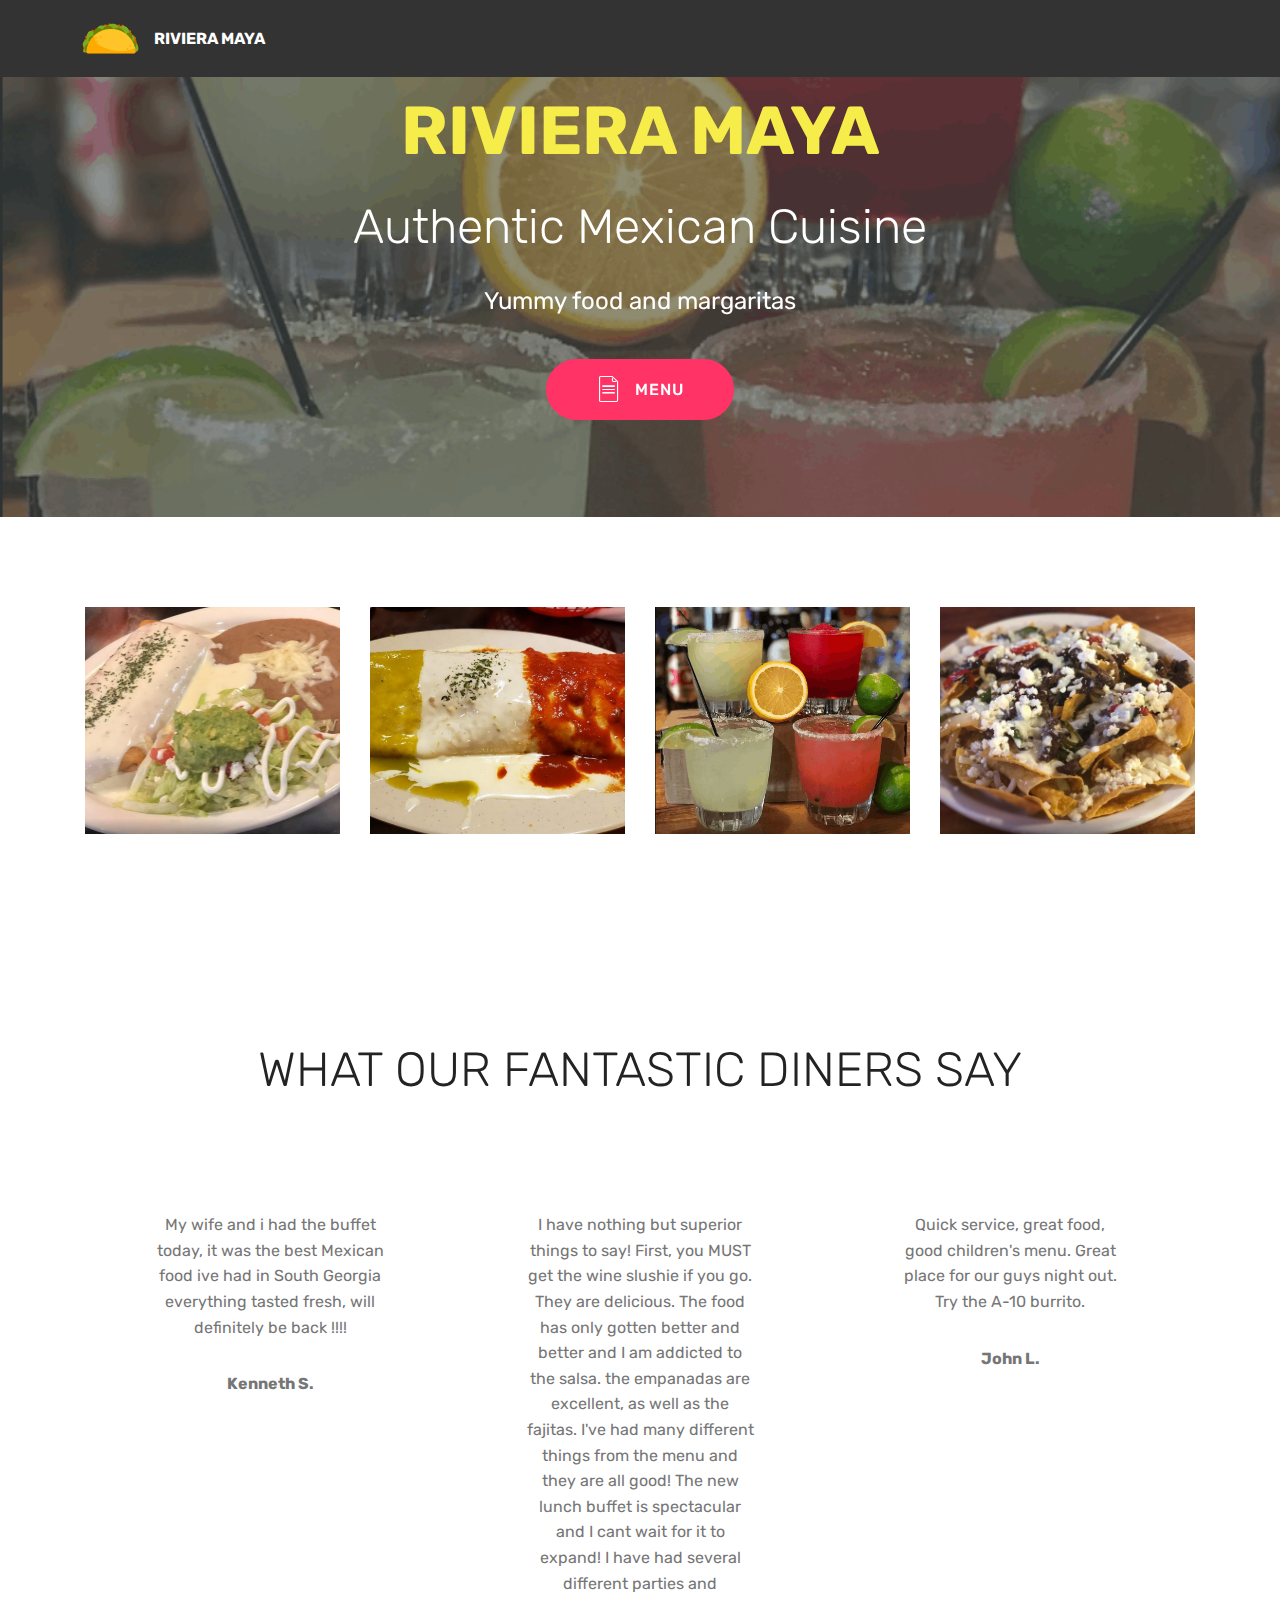
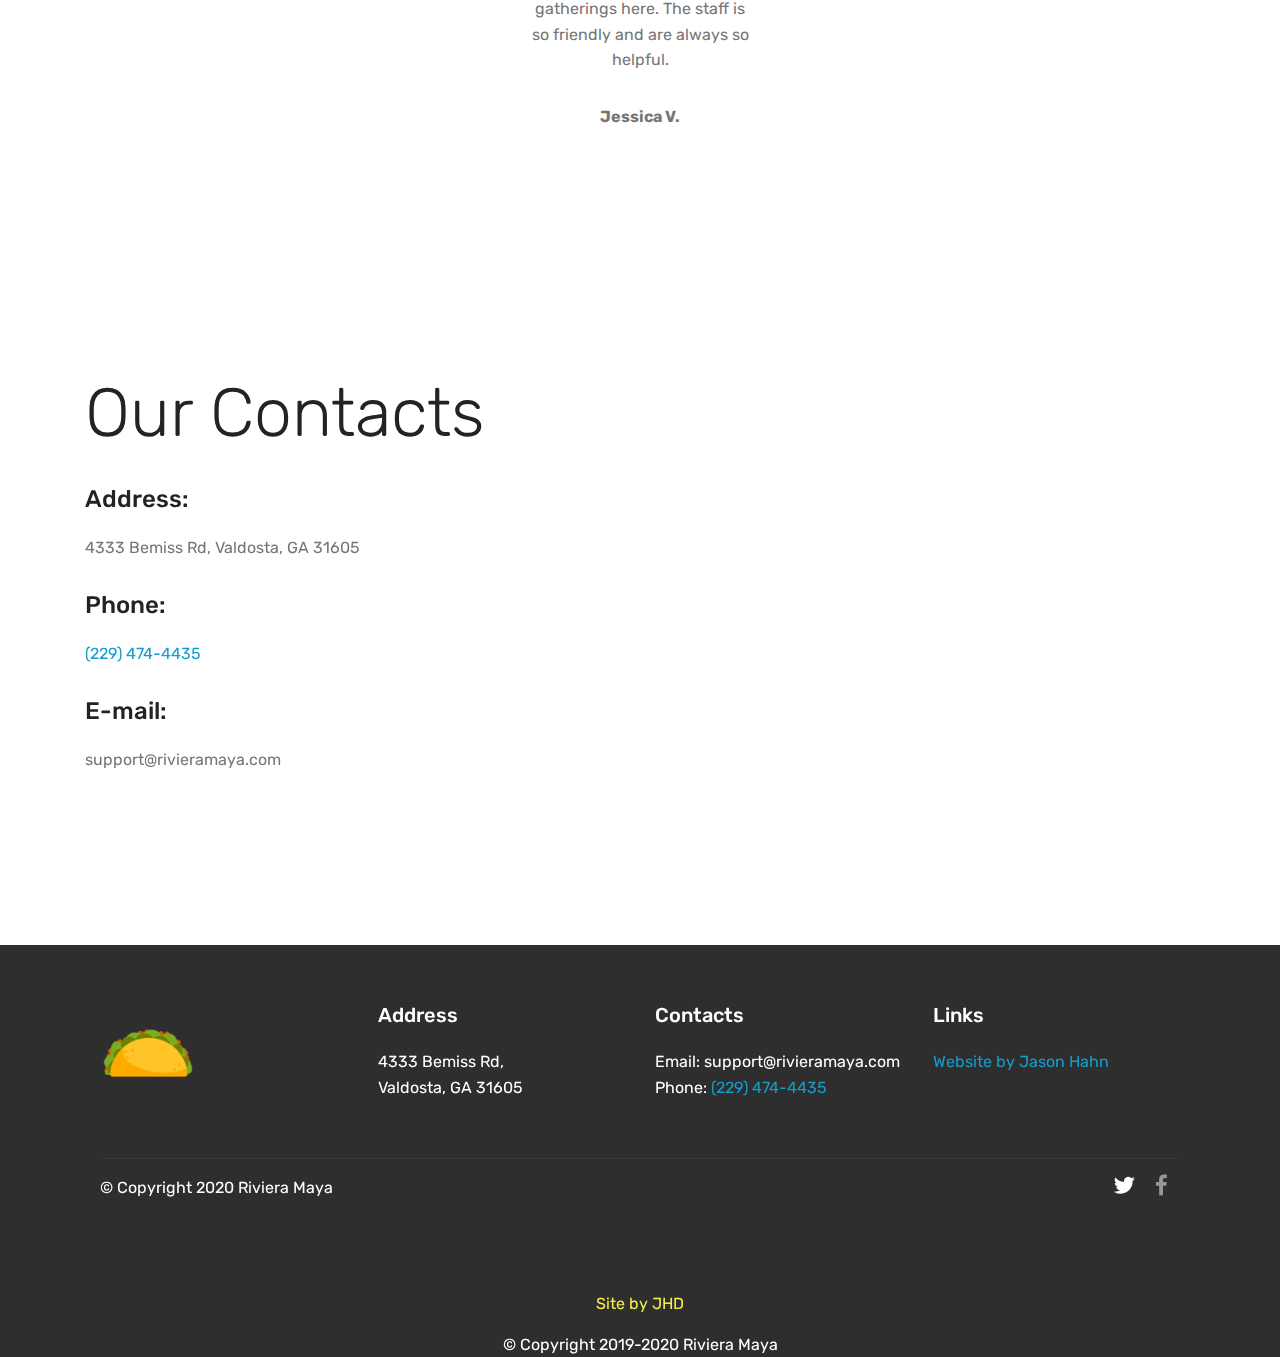
==== index.html @ 8e5b1b82 "create github pages" ====
<!DOCTYPE html>
<html  >
<head>
  <!-- Site made with Mobirise Website Builder v4.12.3, https://mobirise.com -->
  <meta charset="UTF-8">
  <meta http-equiv="X-UA-Compatible" content="IE=edge">
  <meta name="generator" content="Mobirise v4.12.3, mobirise.com">
  <meta name="viewport" content="width=device-width, initial-scale=1, minimum-scale=1">
  <link rel="shortcut icon" href="assets/images/e9f70459fc4462131316b495865cd4f8-taco-icon-cartoon-by-vexels-222x222.png" type="image/x-icon">
  <meta name="description" content="">
  
  
  <title>Home</title>
  <link rel="stylesheet" href="assets/web/assets/mobirise-icons/mobirise-icons.css">
  <link rel="stylesheet" href="assets/bootstrap/css/bootstrap.min.css">
  <link rel="stylesheet" href="assets/bootstrap/css/bootstrap-grid.min.css">
  <link rel="stylesheet" href="assets/bootstrap/css/bootstrap-reboot.min.css">
  <link rel="stylesheet" href="assets/socicon/css/styles.css">
  <link rel="stylesheet" href="assets/tether/tether.min.css">
  <link rel="stylesheet" href="assets/dropdown/css/style.css">
  <link rel="stylesheet" href="assets/theme/css/style.css">
  <link rel="preload" as="style" href="assets/mobirise/css/mbr-additional.css"><link rel="stylesheet" href="assets/mobirise/css/mbr-additional.css" type="text/css">
  
  
  
</head>
<body>
  <section class="menu cid-qTkzRZLJNu" once="menu" id="menu1-0">

    

    <nav class="navbar navbar-expand beta-menu navbar-dropdown align-items-center navbar-fixed-top navbar-toggleable-sm">
        <button class="navbar-toggler navbar-toggler-right" type="button" data-toggle="collapse" data-target="#navbarSupportedContent" aria-controls="navbarSupportedContent" aria-expanded="false" aria-label="Toggle navigation">
            <div class="hamburger">
                <span></span>
                <span></span>
                <span></span>
                <span></span>
            </div>
        </button>
        <div class="menu-logo">
            <div class="navbar-brand">
                <span class="navbar-logo">
                    
                         <img src="assets/images/e9f70459fc4462131316b495865cd4f8-taco-icon-cartoon-by-vexels-222x222.png" alt="Mobirise" title="" style="height: 3.8rem;">
                    
                </span>
                <span class="navbar-caption-wrap"><a class="navbar-caption text-white display-4" href="https://jasonhahndesigns.github.io/">
                        RIVIERA MAYA</a></span>
            </div>
        </div>
        <div class="collapse navbar-collapse" id="navbarSupportedContent">
            
            
        </div>
    </nav>
</section>

<section class="engine"><a href="https://mobirise.info/o">portfolio site templates</a></section><section class="header1 cid-rYkS70frF5 mbr-parallax-background" id="header1-5">

    

    <div class="mbr-overlay" style="opacity: 0.6; background-color: rgb(70, 80, 82);">
    </div>

    <div class="container">
        <div class="row justify-content-md-center">
            <div class="mbr-white col-md-10">
                <h1 class="mbr-section-title align-center mbr-bold pb-3 mbr-fonts-style display-1">RIVIERA MAYA</h1>
                <h3 class="mbr-section-subtitle align-center mbr-light pb-3 mbr-fonts-style display-2">
                    Authentic Mexican Cuisine</h3>
                <p class="mbr-text align-center pb-3 mbr-fonts-style display-5">
                    Yummy food and margaritas</p>
                <div class="mbr-section-btn align-center"><a class="btn btn-md btn-secondary display-4" href="page1.html">
                        <span class="mbr-iconfont mbri-file"></span>MENU</a></div>
            </div>
        </div>
    </div>

</section>

<section class="mbr-gallery gallery5 cid-rYkWE3wzrj" id="gallery5-6">

    

    

    <div class="container">
        
        
        <div class="row mbr-gallery" data-toggle="modal" data-target="#rYlZKhfVe7">
            <div class="col-sm-6 col-md-4 col-lg-3 item gallery-image">
                <div class="item-wrapper">
                    <img class="w-100" src="assets/images/3-1723x908.jpg" alt="" data-slide-to="0" data-target="#rYlZKhgDPq">
                </div>
            </div><div class="col-sm-6 col-md-4 col-lg-3 item gallery-image">
                <div class="item-wrapper">
                    <img class="w-100" src="assets/images/1-1724x886.jpg" alt="" data-slide-to="1" data-target="#rYlZKhgDPq">
                </div>
            </div><div class="col-sm-6 col-md-4 col-lg-3 item gallery-image">
                <div class="item-wrapper">
                    <img class="w-100" src="assets/images/hcpbxkr-1007x897.png" alt="" data-slide-to="2" data-target="#rYlZKhgDPq">
                </div>
            </div><div class="col-sm-6 col-md-4 col-lg-3 item gallery-image">
                <div class="item-wrapper">
                    <img class="w-100" src="assets/images/2-1721x958.jpg" alt="" data-slide-to="3" data-target="#rYlZKhgDPq">
                </div>
            </div>
            
            
            
        </div>

        <div class="modal mbr-slider fade" tabindex="-1" role="dialog" aria-hidden="true" id="rYlZKhfVe7">
            <div class="modal-dialog" role="document">
                <div class="modal-content">
                    <div class="modal-body">
                        <div class="carousel slide" data-ride="carousel" id="rYlZKhgDPq">
                            <div class="carousel-inner">
                                <div class="carousel-item">
                                    <img class="d-block w-100" src="assets/images/3-1723x908.jpg" alt="">
                                </div><div class="carousel-item">
                                    <img class="d-block w-100" src="assets/images/1-1724x886.jpg" alt="">
                                </div><div class="carousel-item active">
                                    <img class="d-block w-100" src="assets/images/hcpbxkr-1007x897.png" alt="">
                                </div><div class="carousel-item">
                                    <img class="d-block w-100" src="assets/images/2-1721x958.jpg" alt="">
                                </div>
                                
                                
                                
                            </div>
                            <ol class="carousel-indicators">
                                <li data-slide-to="0" class="active" data-target="#rYlZKhgDPq"></li><li data-slide-to="1" class="active" data-target="#rYlZKhgDPq"></li><li data-slide-to="2" class="active" data-target="#rYlZKhgDPq"></li><li data-slide-to="3" class="active" data-target="#rYlZKhgDPq"></li>
                                
                                
                                
                            </ol>
                            <a role="button" href="" class="close" data-dismiss="modal" aria-label="Close">
                            </a>
                            <a class="carousel-control-prev carousel-control" role="button" data-slide="prev" href="#rYlZKhgDPq">
                                <span class="mbri-left mbr-iconfont" aria-hidden="true"></span>
                                <span class="sr-only">Previous</span>
                            </a>
                            <a class="carousel-control-next carousel-control" role="button" data-slide="next" href="#rYlZKhgDPq">
                                <span class="mbri-right mbr-iconfont" aria-hidden="true"></span>
                                <span class="sr-only">Next</span>
                            </a>
                        </div>
                    </div>
                </div>
            </div>
        </div>
    </div>
</section>

<section class="testimonials1 cid-rYldzSWe6O" id="testimonials1-8">

    

    
    <div class="container">
        <div class="media-container-row">
            <div class="title col-12 align-center">
                <h2 class="pb-3 mbr-fonts-style display-2">
                    WHAT OUR FANTASTIC DINERS SAY
                </h2>
                
            </div>
        </div>
    </div>

    <div class="container pt-3 mt-2">
        <div class="media-container-row">
            <div class="mbr-testimonial p-3 align-center col-12 col-md-6 col-lg-4">
                <div class="panel-item p-3">
                    <div class="card-block">
                        
                        <p class="mbr-text mbr-fonts-style display-7">My wife and i had the buffet today, it was the best Mexican food ive had in South Georgia everything tasted fresh, will definitely be back !!!!
                        </p>
                    </div>
                    <div class="card-footer">
                        <div class="mbr-author-name mbr-bold mbr-fonts-style display-7">
                             Kenneth S.</div>
                        
                    </div>
                </div>
            </div>

            <div class="mbr-testimonial p-3 align-center col-12 col-md-6 col-lg-4">
                <div class="panel-item p-3">
                    <div class="card-block">
                        
                        <p class="mbr-text mbr-fonts-style display-7">
                           I have nothing but superior things to say! First, you MUST get the wine slushie if you go. They are delicious. The food has only gotten better and better and I am addicted to the salsa. the empanadas are excellent, as well as the fajitas. I've had many different things from the menu and they are all good! The new lunch buffet is spectacular and I cant wait for it to expand! I have had several different parties and gatherings here. The staff is so friendly and are always so helpful.
                        </p>
                    </div>
                    <div class="card-footer">
                        <div class="mbr-author-name mbr-bold mbr-fonts-style display-7">
                             Jessica V.</div>
                        
                    </div>
                </div>
            </div>

            <div class="mbr-testimonial p-3 align-center col-12 col-md-6 col-lg-4">
                <div class="panel-item p-3">
                    <div class="card-block">
                        
                        <p class="mbr-text mbr-fonts-style display-7">
                           Quick service, great food, good children's menu. Great place for our guys night out. Try the A-10 burrito.
                        </p>
                    </div>
                    <div class="card-footer">
                        <div class="mbr-author-name mbr-bold mbr-fonts-style display-7">
                             John L.</div>
                        
                    </div>
                </div>
            </div>

            

            

            
        </div>
    </div>   
</section>

<section class="mbr-section contacts1 cid-rYkWJyr4XC" id="contacts1-7">
    <!---->
    
    <!---->
    <!--Overlay-->
    
    <!--Container-->
    <div class="container">
        <div class="row">
            <!--Titles-->
            <div class="title col-12">
                <h2 class="align-left mbr-fonts-style display-1">
                    Our Contacts
                </h2>
                
            </div>
            <!--Left-->
            <div class="col-12 col-md-6">
                <div class="left-block wrapper">
                    <div class="b b-adress">
                        <h5 class="align-left mbr-fonts-style m-0 display-5">
                            Address:
                        </h5>
                        <p class="mbr-text align-left mbr-fonts-style display-7">
                            4333 Bemiss Rd, Valdosta, GA 31605
                        </p>
                    </div>
                    <div class="b b-phone">
                        <h5 class="align-left mbr-fonts-style m-0 display-5">
                            Phone:
                        </h5>
                        <p class="mbr-text align-left mbr-fonts-style display-7">
                            <a href="tel:(229) 474-4435">(229) 474-4435</a>
                        </p>
                    </div>
                    <div class="b b-mail">
                        <h5 class="align-left mbr-fonts-style m-0 display-5">
                            E-mail:
                        </h5>
                        <p class="mbr-text align-left mbr-fonts-style display-7">support@rivieramaya.com</p>
                    </div>
                </div>
            </div>
            <!--Right-->
            <div class="col-12 col-md-6">
                <div class="google-map"><iframe frameborder="0" style="border:0" src="https://www.google.com/maps/embed/v1/place?key=AIzaSyCy9r70T3NYf3PhvVflTo0_zdif2_IoIYs&amp;q=place_id:ChIJGbGqJhxo7ogROC8eXRoX8zw" allowfullscreen=""></iframe></div>
            </div>
        </div>
    </div>
</section>

<section class="cid-qTkAaeaxX5" id="footer1-2">

    

    

    <div class="container">
        <div class="media-container-row content text-white">
            <div class="col-12 col-md-3">
                <div class="media-wrap">
                    
                        <img src="assets/images/e9f70459fc4462131316b495865cd4f8-taco-icon-cartoon-by-vexels-222x222.png" alt="Mobirise" title="">
                    
                </div>
            </div>
            <div class="col-12 col-md-3 mbr-fonts-style display-7">
                <h5 class="pb-3">
                    Address
                </h5>
                <p class="mbr-text">4333 Bemiss Rd, <br>Valdosta, GA 31605</p>
            </div>
            <div class="col-12 col-md-3 mbr-fonts-style display-7">
                <h5 class="pb-3">
                    Contacts
                </h5>
                <p class="mbr-text">
                    Email: support@rivieramaya.com Phone: <a href="tel:(229) 474-4435">(229) 474-4435</a>
<br></p>
            </div>
            <div class="col-12 col-md-3 mbr-fonts-style display-7">
                <h5 class="pb-3">
                    Links
                </h5>
                <p class="mbr-text">
                    <a class="text-primary" href="https://jasonhahndesigns.com" target="_blank">Website by Jason Hahn</a>&nbsp;<br><br><br></p>
            </div>
        </div>
        <div class="footer-lower">
            <div class="media-container-row">
                <div class="col-sm-12">
                    <hr>
                </div>
            </div>
            <div class="media-container-row mbr-white">
                <div class="col-sm-6 copyright">
                    <p class="mbr-text mbr-fonts-style display-7">
                        © Copyright 2020 Riviera Maya</p>
                </div>
                <div class="col-md-6">
                    <div class="social-list align-right">
                        <div class="soc-item">
                            
                                <span class="mbr-iconfont mbr-iconfont-social socicon-twitter socicon"></span>
                            
                        </div>
                        <div class="soc-item">
                            <a href="https://www.facebook.com/RivieraMayaValdosta/" target="_blank">
                                <span class="mbr-iconfont mbr-iconfont-social socicon-facebook socicon"></span>
                            </a>
                        </div>
                        
                        
                        
                        
                    </div>
                </div>
            </div>
        </div>
    </div>
</section>

<section once="footers" class="cid-rYlVXntUki" id="footer7-o">

    

    

    <div class="container">
        <div class="media-container-row align-center mbr-white">
            <div class="row row-links">
                <ul class="foot-menu">
                    
                    
                    
                    
                    
                <li class="foot-menu-item mbr-fonts-style display-7"><a href="http://jasonhahndesigns.com" target="_blank" class="text-success">Site by JHD</a></li></ul>
            </div>
            
            <div class="row row-copirayt">
                <p class="mbr-text mb-0 mbr-fonts-style mbr-white align-center display-7">
                    © Copyright 2019-2020 Riviera Maya</p>
            </div>
        </div>
    </div>
</section>


  <script src="assets/web/assets/jquery/jquery.min.js"></script>
  <script src="assets/popper/popper.min.js"></script>
  <script src="assets/bootstrap/js/bootstrap.min.js"></script>
  <script src="assets/tether/tether.min.js"></script>
  <script src="assets/dropdown/js/nav-dropdown.js"></script>
  <script src="assets/dropdown/js/navbar-dropdown.js"></script>
  <script src="assets/touchswipe/jquery.touch-swipe.min.js"></script>
  <script src="assets/parallax/jarallax.min.js"></script>
  <script src="assets/smoothscroll/smooth-scroll.js"></script>
  <script src="assets/theme/js/script.js"></script>
  
  
</body>
</html>
---- assets/web/assets/mobirise-icons/mobirise-icons.css ----
@font-face {
  font-family: 'MobiriseIcons';
  src:  url('mobirise-icons.eot?spat4u');
  src:  url('mobirise-icons.eot?spat4u#iefix') format('embedded-opentype'),
    url('mobirise-icons.ttf?spat4u') format('truetype'),
    url('mobirise-icons.woff?spat4u') format('woff'),
    url('mobirise-icons.svg?spat4u#MobiriseIcons') format('svg');
  font-weight: normal;
  font-style: normal;
  font-display: swap;
}

[class^="mbri-"], [class*=" mbri-"] {
  /* use !important to prevent issues with browser extensions that change fonts */
  font-family: MobiriseIcons !important;
  speak: none;
  font-style: normal;
  font-weight: normal;
  font-variant: normal;
  text-transform: none;
  line-height: 1;

  /* Better Font Rendering =========== */
  -webkit-font-smoothing: antialiased;
  -moz-osx-font-smoothing: grayscale;
}

.mbri-add-submenu:before {
  content: "\e900";
}
.mbri-alert:before {
  content: "\e901";
}
.mbri-align-center:before {
  content: "\e902";
}
.mbri-align-justify:before {
  content: "\e903";
}
.mbri-align-left:before {
  content: "\e904";
}
.mbri-align-right:before {
  content: "\e905";
}
.mbri-android:before {
  content: "\e906";
}
.mbri-apple:before {
  content: "\e907";
}
.mbri-arrow-down:before {
  content: "\e908";
}
.mbri-arrow-next:before {
  content: "\e909";
}
.mbri-arrow-prev:before {
  content: "\e90a";
}
.mbri-arrow-up:before {
  content: "\e90b";
}
.mbri-bold:before {
  content: "\e90c";
}
.mbri-bookmark:before {
  content: "\e90d";
}
.mbri-bootstrap:before {
  content: "\e90e";
}
.mbri-briefcase:before {
  content: "\e90f";
}
.mbri-browse:before {
  content: "\e910";
}
.mbri-bulleted-list:before {
  content: "\e911";
}
.mbri-calendar:before {
  content: "\e912";
}
.mbri-camera:before {
  content: "\e913";
}
.mbri-cart-add:before {
  content: "\e914";
}
.mbri-cart-full:before {
  content: "\e915";
}
.mbri-cash:before {
  content: "\e916";
}
.mbri-change-style:before {
  content: "\e917";
}
.mbri-chat:before {
  content: "\e918";
}
.mbri-clock:before {
  content: "\e919";
}
.mbri-close:before {
  content: "\e91a";
}
.mbri-cloud:before {
  content: "\e91b";
}
.mbri-code:before {
  content: "\e91c";
}
.mbri-contact-form:before {
  content: "\e91d";
}
.mbri-credit-card:before {
  content: "\e91e";
}
.mbri-cursor-click:before {
  content: "\e91f";
}
.mbri-cust-feedback:before {
  content: "\e920";
}
.mbri-database:before {
  content: "\e921";
}
.mbri-delivery:before {
  content: "\e922";
}
.mbri-desktop:before {
  content: "\e923";
}
.mbri-devices:before {
  content: "\e924";
}
.mbri-down:before {
  content: "\e925";
}
.mbri-download:before {
  content: "\e989";
}
.mbri-drag-n-drop:before {
  content: "\e927";
}
.mbri-drag-n-drop2:before {
  content: "\e928";
}
.mbri-edit:before {
  content: "\e929";
}
.mbri-edit2:before {
  content: "\e92a";
}
.mbri-error:before {
  content: "\e92b";
}
.mbri-extension:before {
  content: "\e92c";
}
.mbri-features:before {
  content: "\e92d";
}
.mbri-file:before {
  content: "\e92e";
}
.mbri-flag:before {
  content: "\e92f";
}
.mbri-folder:before {
  content: "\e930";
}
.mbri-gift:before {
  content: "\e931";
}
.mbri-github:before {
  content: "\e932";
}
.mbri-globe:before {
  content: "\e933";
}
.mbri-globe-2:before {
  content: "\e934";
}
.mbri-growing-chart:before {
  content: "\e935";
}
.mbri-hearth:before {
  content: "\e936";
}
.mbri-help:before {
  content: "\e937";
}
.mbri-home:before {
  content: "\e938";
}
.mbri-hot-cup:before {
  content: "\e939";
}
.mbri-idea:before {
  content: "\e93a";
}
.mbri-image-gallery:before {
  content: "\e93b";
}
.mbri-image-slider:before {
  content: "\e93c";
}
.mbri-info:before {
  content: "\e93d";
}
.mbri-italic:before {
  content: "\e93e";
}
.mbri-key:before {
  content: "\e93f";
}
.mbri-laptop:before {
  content: "\e940";
}
.mbri-layers:before {
  content: "\e941";
}
.mbri-left-right:before {
  content: "\e942";
}
.mbri-left:before {
  content: "\e943";
}
.mbri-letter:before {
  content: "\e944";
}
.mbri-like:before {
  content: "\e945";
}
.mbri-link:before {
  content: "\e946";
}
.mbri-lock:before {
  content: "\e947";
}
.mbri-login:before {
  content: "\e948";
}
.mbri-logout:before {
  content: "\e949";
}
.mbri-magic-stick:before {
  content: "\e94a";
}
.mbri-map-pin:before {
  content: "\e94b";
}
.mbri-menu:before {
  content: "\e94c";
}
.mbri-mobile:before {
  content: "\e94d";
}
.mbri-mobile2:before {
  content: "\e94e";
}
.mbri-mobirise:before {
  content: "\e94f";
}
.mbri-more-horizontal:before {
  content: "\e950";
}
.mbri-more-vertical:before {
  content: "\e951";
}
.mbri-music:before {
  content: "\e952";
}
.mbri-new-file:before {
  content: "\e953";
}
.mbri-numbered-list:before {
  content: "\e954";
}
.mbri-opened-folder:before {
  content: "\e955";
}
.mbri-pages:before {
  content: "\e956";
}
.mbri-paper-plane:before {
  content: "\e957";
}
.mbri-paperclip:before {
  content: "\e958";
}
.mbri-photo:before {
  content: "\e959";
}
.mbri-photos:before {
  content: "\e95a";
}
.mbri-pin:before {
  content: "\e95b";
}
.mbri-play:before {
  content: "\e95c";
}
.mbri-plus:before {
  content: "\e95d";
}
.mbri-preview:before {
  content: "\e95e";
}
.mbri-print:before {
  content: "\e95f";
}
.mbri-protect:before {
  content: "\e960";
}
.mbri-question:before {
  content: "\e961";
}
.mbri-quote-left:before {
  content: "\e962";
}
.mbri-quote-right:before {
  content: "\e963";
}
.mbri-refresh:before {
  content: "\e964";
}
.mbri-responsive:before {
  content: "\e965";
}
.mbri-right:before {
  content: "\e966";
}
.mbri-rocket:before {
  content: "\e967";
}
.mbri-sad-face:before {
  content: "\e968";
}
.mbri-sale:before {
  content: "\e969";
}
.mbri-save:before {
  content: "\e96a";
}
.mbri-search:before {
  content: "\e96b";
}
.mbri-setting:before {
  content: "\e96c";
}
.mbri-setting2:before {
  content: "\e96d";
}
.mbri-setting3:before {
  content: "\e96e";
}
.mbri-share:before {
  content: "\e96f";
}
.mbri-shopping-bag:before {
  content: "\e970";
}
.mbri-shopping-basket:before {
  content: "\e971";
}
.mbri-shopping-cart:before {
  content: "\e972";
}
.mbri-sites:before {
  content: "\e973";
}
.mbri-smile-face:before {
  content: "\e974";
}
.mbri-speed:before {
  content: "\e975";
}
.mbri-star:before {
  content: "\e976";
}
.mbri-success:before {
  content: "\e977";
}
.mbri-sun:before {
  content: "\e978";
}
.mbri-sun2:before {
  content: "\e979";
}
.mbri-tablet:before {
  content: "\e97a";
}
.mbri-tablet-vertical:before {
  content: "\e97b";
}
.mbri-target:before {
  content: "\e97c";
}
.mbri-timer:before {
  content: "\e97d";
}
.mbri-to-ftp:before {
  content: "\e97e";
}
.mbri-to-local-drive:before {
  content: "\e97f";
}
.mbri-touch-swipe:before {
  content: "\e980";
}
.mbri-touch:before {
  content: "\e981";
}
.mbri-trash:before {
  content: "\e982";
}
.mbri-underline:before {
  content: "\e983";
}
.mbri-unlink:before {
  content: "\e984";
}
.mbri-unlock:before {
  content: "\e985";
}
.mbri-up-down:before {
  content: "\e986";
}
.mbri-up:before {
  content: "\e987";
}
.mbri-update:before {
  content: "\e988";
}
.mbri-upload:before {
 content: "\e926"; 
}
.mbri-user:before {
  content: "\e98a";
}
.mbri-user2:before {
  content: "\e98b";
}
.mbri-users:before {
  content: "\e98c";
}
.mbri-video:before {
  content: "\e98d";
}
.mbri-video-play:before {
  content: "\e98e";
}
.mbri-watch:before {
  content: "\e98f";
}
.mbri-website-theme:before {
  content: "\e990";
}
.mbri-wifi:before {
  content: "\e991";
}
.mbri-windows:before {
  content: "\e992";
}
.mbri-zoom-out:before {
  content: "\e993";
}
.mbri-redo:before {
  content: "\e994";
}
.mbri-undo:before {
  content: "\e995";
}
---- assets/socicon/css/styles.css ----
@charset "UTF-8";

@font-face {
  font-family: 'Socicon';
  src:  url('../fonts/socicon.eot');
  src:  url('../fonts/socicon.eot?#iefix') format('embedded-opentype'),
    url('../fonts/socicon.woff2') format('woff2'),
    url('../fonts/socicon.ttf') format('truetype'),
    url('../fonts/socicon.woff') format('woff'),
    url('../fonts/socicon.svg#socicon') format('svg');
  font-weight: normal;
  font-style: normal;
}

[data-icon]:before {
  font-family: "socicon" !important;
  content: attr(data-icon);
  font-style: normal !important;
  font-weight: normal !important;
  font-variant: normal !important;
  text-transform: none !important;
  speak: none;
  line-height: 1;
  -webkit-font-smoothing: antialiased;
  -moz-osx-font-smoothing: grayscale;
}

[class^="socicon-"], [class*=" socicon-"] {
  /* use !important to prevent issues with browser extensions that change fonts */
  font-family: 'Socicon' !important;
  speak: none;
  font-style: normal;
  font-weight: normal;
  font-variant: normal;
  text-transform: none;
  line-height: 1;

  /* Better Font Rendering =========== */
  -webkit-font-smoothing: antialiased;
  -moz-osx-font-smoothing: grayscale;
}

.socicon-eitaa:before {
  content: "\e97c";
}
.socicon-soroush:before {
  content: "\e97d";
}
.socicon-bale:before {
  content: "\e97e";
}
.socicon-zazzle:before {
  content: "\e97b";
}
.socicon-society6:before {
  content: "\e97a";
}
.socicon-redbubble:before {
  content: "\e979";
}
.socicon-avvo:before {
  content: "\e978";
}
.socicon-stitcher:before {
  content: "\e977";
}
.socicon-googlehangouts:before {
  content: "\e974";
}
.socicon-dlive:before {
  content: "\e975";
}
.socicon-vsco:before {
  content: "\e976";
}
.socicon-flipboard:before {
  content: "\e973";
}
.socicon-ubuntu:before {
  content: "\e958";
}
.socicon-artstation:before {
  content: "\e959";
}
.socicon-invision:before {
  content: "\e95a";
}
.socicon-torial:before {
  content: "\e95b";
}
.socicon-collectorz:before {
  content: "\e95c";
}
.socicon-seenthis:before {
  content: "\e95d";
}
.socicon-googleplaymusic:before {
  content: "\e95e";
}
.socicon-debian:before {
  content: "\e95f";
}
.socicon-filmfreeway:before {
  content: "\e960";
}
.socicon-gnome:before {
  content: "\e961";
}
.socicon-itchio:before {
  content: "\e962";
}
.socicon-jamendo:before {
  content: "\e963";
}
.socicon-mix:before {
  content: "\e964";
}
.socicon-sharepoint:before {
  content: "\e965";
}
.socicon-tinder:before {
  content: "\e966";
}
.socicon-windguru:before {
  content: "\e967";
}
.socicon-cdbaby:before {
  content: "\e968";
}
.socicon-elementaryos:before {
  content: "\e969";
}
.socicon-stage32:before {
  content: "\e96a";
}
.socicon-tiktok:before {
  content: "\e96b";
}
.socicon-gitter:before {
  content: "\e96c";
}
.socicon-letterboxd:before {
  content: "\e96d";
}
.socicon-threema:before {
  content: "\e96e";
}
.socicon-splice:before {
  content: "\e96f";
}
.socicon-metapop:before {
  content: "\e970";
}
.socicon-naver:before {
  content: "\e971";
}
.socicon-remote:before {
  content: "\e972";
}
.socicon-internet:before {
  content: "\e957";
}
.socicon-moddb:before {
  content: "\e94b";
}
.socicon-indiedb:before {
  content: "\e94c";
}
.socicon-traxsource:before {
  content: "\e94d";
}
.socicon-gamefor:before {
  content: "\e94e";
}
.socicon-pixiv:before {
  content: "\e94f";
}
.socicon-myanimelist:before {
  content: "\e950";
}
.socicon-blackberry:before {
  content: "\e951";
}
.socicon-wickr:before {
  content: "\e952";
}
.socicon-spip:before {
  content: "\e953";
}
.socicon-napster:before {
  content: "\e954";
}
.socicon-beatport:before {
  content: "\e955";
}
.socicon-hackerone:before {
  content: "\e956";
}
.socicon-hackernews:before {
  content: "\e946";
}
.socicon-smashwords:before {
  content: "\e947";
}
.socicon-kobo:before {
  content: "\e948";
}
.socicon-bookbub:before {
  content: "\e949";
}
.socicon-mailru:before {
  content: "\e94a";
}
.socicon-gitlab:before {
  content: "\e945";
}
.socicon-instructables:before {
  content: "\e944";
}
.socicon-portfolio:before {
  content: "\e943";
}
.socicon-codered:before {
  content: "\e940";
}
.socicon-origin:before {
  content: "\e941";
}
.socicon-nextdoor:before {
  content: "\e942";
}
.socicon-udemy:before {
  content: "\e93f";
}
.socicon-livemaster:before {
  content: "\e93e";
}
.socicon-crunchbase:before {
  content: "\e93b";
}
.socicon-homefy:before {
  content: "\e93c";
}
.socicon-calendly:before {
  content: "\e93d";
}
.socicon-realtor:before {
  content: "\e90f";
}
.socicon-tidal:before {
  content: "\e910";
}
.socicon-qobuz:before {
  content: "\e911";
}
.socicon-natgeo:before {
  content: "\e912";
}
.socicon-mastodon:before {
  content: "\e913";
}
.socicon-unsplash:before {
  content: "\e914";
}
.socicon-homeadvisor:before {
  content: "\e915";
}
.socicon-angieslist:before {
  content: "\e916";
}
.socicon-codepen:before {
  content: "\e917";
}
.socicon-slack:before {
  content: "\e918";
}
.socicon-openaigym:before {
  content: "\e919";
}
.socicon-logmein:before {
  content: "\e91a";
}
.socicon-fiverr:before {
  content: "\e91b";
}
.socicon-gotomeeting:before {
  content: "\e91c";
}
.socicon-aliexpress:before {
  content: "\e91d";
}
.socicon-guru:before {
  content: "\e91e";
}
.socicon-appstore:before {
  content: "\e91f";
}
.socicon-homes:before {
  content: "\e920";
}
.socicon-zoom:before {
  content: "\e921";
}
.socicon-alibaba:before {
  content: "\e922";
}
.socicon-craigslist:before {
  content: "\e923";
}
.socicon-wix:before {
  content: "\e924";
}
.socicon-redfin:before {
  content: "\e925";
}
.socicon-googlecalendar:before {
  content: "\e926";
}
.socicon-shopify:before {
  content: "\e927";
}
.socicon-freelancer:before {
  content: "\e928";
}
.socicon-seedrs:before {
  content: "\e929";
}
.socicon-bing:before {
  content: "\e92a";
}
.socicon-doodle:before {
  content: "\e92b";
}
.socicon-bonanza:before {
  content: "\e92c";
}
.socicon-squarespace:before {
  content: "\e92d";
}
.socicon-toptal:before {
  content: "\e92e";
}
.socicon-gust:before {
  content: "\e92f";
}
.socicon-ask:before {
  content: "\e930";
}
.socicon-trulia:before {
  content: "\e931";
}
.socicon-loomly:before {
  content: "\e932";
}
.socicon-ghost:before {
  content: "\e933";
}
.socicon-upwork:before {
  content: "\e934";
}
.socicon-fundable:before {
  content: "\e935";
}
.socicon-booking:before {
  content: "\e936";
}
.socicon-googlemaps:before {
  content: "\e937";
}
.socicon-zillow:before {
  content: "\e938";
}
.socicon-niconico:before {
  content: "\e939";
}
.socicon-toneden:before {
  content: "\e93a";
}
.socicon-augment:before {
  content: "\e908";
}
.socicon-bitbucket:before {
  content: "\e909";
}
.socicon-fyuse:before {
  content: "\e90a";
}
.socicon-yt-gaming:before {
  content: "\e90b";
}
.socicon-sketchfab:before {
  content: "\e90c";
}
.socicon-mobcrush:before {
  content: "\e90d";
}
.socicon-microsoft:before {
  content: "\e90e";
}
.socicon-pandora:before {
  content: "\e907";
}
.socicon-messenger:before {
  content: "\e906";
}
.socicon-gamewisp:before {
  content: "\e905";
}
.socicon-bloglovin:before {
  content: "\e904";
}
.socicon-tunein:before {
  content: "\e903";
}
.socicon-gamejolt:before {
  content: "\e901";
}
.socicon-trello:before {
  content: "\e902";
}
.socicon-spreadshirt:before {
  content: "\e900";
}
.socicon-500px:before {
  content: "\e000";
}
.socicon-8tracks:before {
  content: "\e001";
}
.socicon-airbnb:before {
  content: "\e002";
}
.socicon-alliance:before {
  content: "\e003";
}
.socicon-amazon:before {
  content: "\e004";
}
.socicon-amplement:before {
  content: "\e005";
}
.socicon-android:before {
  content: "\e006";
}
.socicon-angellist:before {
  content: "\e007";
}
.socicon-apple:before {
  content: "\e008";
}
.socicon-appnet:before {
  content: "\e009";
}
.socicon-baidu:before {
  content: "\e00a";
}
.socicon-bandcamp:before {
  content: "\e00b";
}
.socicon-battlenet:before {
  content: "\e00c";
}
.socicon-mixer:before {
  content: "\e00d";
}
.socicon-bebee:before {
  content: "\e00e";
}
.socicon-bebo:before {
  content: "\e00f";
}
.socicon-behance:before {
  content: "\e010";
}
.socicon-blizzard:before {
  content: "\e011";
}
.socicon-blogger:before {
  content: "\e012";
}
.socicon-buffer:before {
  content: "\e013";
}
.socicon-chrome:before {
  content: "\e014";
}
.socicon-coderwall:before {
  content: "\e015";
}
.socicon-curse:before {
  content: "\e016";
}
.socicon-dailymotion:before {
  content: "\e017";
}
.socicon-deezer:before {
  content: "\e018";
}
.socicon-delicious:before {
  content: "\e019";
}
.socicon-deviantart:before {
  content: "\e01a";
}
.socicon-diablo:before {
  content: "\e01b";
}
.socicon-digg:before {
  content: "\e01c";
}
.socicon-discord:before {
  content: "\e01d";
}
.socicon-disqus:before {
  content: "\e01e";
}
.socicon-douban:before {
  content: "\e01f";
}
.socicon-draugiem:before {
  content: "\e020";
}
.socicon-dribbble:before {
  content: "\e021";
}
.socicon-drupal:before {
  content: "\e022";
}
.socicon-ebay:before {
  content: "\e023";
}
.socicon-ello:before {
  content: "\e024";
}
.socicon-endomodo:before {
  content: "\e025";
}
.socicon-envato:before {
  content: "\e026";
}
.socicon-etsy:before {
  content: "\e027";
}
.socicon-facebook:before {
  content: "\e028";
}
.socicon-feedburner:before {
  content: "\e029";
}
.socicon-filmweb:before {
  content: "\e02a";
}
.socicon-firefox:before {
  content: "\e02b";
}
.socicon-flattr:before {
  content: "\e02c";
}
.socicon-flickr:before {
  content: "\e02d";
}
.socicon-formulr:before {
  content: "\e02e";
}
.socicon-forrst:before {
  content: "\e02f";
}
.socicon-foursquare:before {
  content: "\e030";
}
.socicon-friendfeed:before {
  content: "\e031";
}
.socicon-github:before {
  content: "\e032";
}
.socicon-goodreads:before {
  content: "\e033";
}
.socicon-google:before {
  content: "\e034";
}
.socicon-googlescholar:before {
  content: "\e035";
}
.socicon-googlegroups:before {
  content: "\e036";
}
.socicon-googlephotos:before {
  content: "\e037";
}
.socicon-googleplus:before {
  content: "\e038";
}
.socicon-grooveshark:before {
  content: "\e039";
}
.socicon-hackerrank:before {
  content: "\e03a";
}
.socicon-hearthstone:before {
  content: "\e03b";
}
.socicon-hellocoton:before {
  content: "\e03c";
}
.socicon-heroes:before {
  content: "\e03d";
}
.socicon-smashcast:before {
  content: "\e03e";
}
.socicon-horde:before {
  content: "\e03f";
}
.socicon-houzz:before {
  content: "\e040";
}
.socicon-icq:before {
  content: "\e041";
}
.socicon-identica:before {
  content: "\e042";
}
.socicon-imdb:before {
  content: "\e043";
}
.socicon-instagram:before {
  content: "\e044";
}
.socicon-issuu:before {
  content: "\e045";
}
.socicon-istock:before {
  content: "\e046";
}
.socicon-itunes:before {
  content: "\e047";
}
.socicon-keybase:before {
  content: "\e048";
}
.socicon-lanyrd:before {
  content: "\e049";
}
.socicon-lastfm:before {
  content: "\e04a";
}
.socicon-line:before {
  content: "\e04b";
}
.socicon-linkedin:before {
  content: "\e04c";
}
.socicon-livejournal:before {
  content: "\e04d";
}
.socicon-lyft:before {
  content: "\e04e";
}
.socicon-macos:before {
  content: "\e04f";
}
.socicon-mail:before {
  content: "\e050";
}
.socicon-medium:before {
  content: "\e051";
}
.socicon-meetup:before {
  content: "\e052";
}
.socicon-mixcloud:before {
  content: "\e053";
}
.socicon-modelmayhem:before {
  content: "\e054";
}
.socicon-mumble:before {
  content: "\e055";
}
.socicon-myspace:before {
  content: "\e056";
}
.socicon-newsvine:before {
  content: "\e057";
}
.socicon-nintendo:before {
  content: "\e058";
}
.socicon-npm:before {
  content: "\e059";
}
.socicon-odnoklassniki:before {
  content: "\e05a";
}
.socicon-openid:before {
  content: "\e05b";
}
.socicon-opera:before {
  content: "\e05c";
}
.socicon-outlook:before {
  content: "\e05d";
}
.socicon-overwatch:before {
  content: "\e05e";
}
.socicon-patreon:before {
  content: "\e05f";
}
.socicon-paypal:before {
  content: "\e060";
}
.socicon-periscope:before {
  content: "\e061";
}
.socicon-persona:before {
  content: "\e062";
}
.socicon-pinterest:before {
  content: "\e063";
}
.socicon-play:before {
  content: "\e064";
}
.socicon-player:before {
  content: "\e065";
}
.socicon-playstation:before {
  content: "\e066";
}
.socicon-pocket:before {
  content: "\e067";
}
.socicon-qq:before {
  content: "\e068";
}
.socicon-quora:before {
  content: "\e069";
}
.socicon-raidcall:before {
  content: "\e06a";
}
.socicon-ravelry:before {
  content: "\e06b";
}
.socicon-reddit:before {
  content: "\e06c";
}
.socicon-renren:before {
  content: "\e06d";
}
.socicon-researchgate:before {
  content: "\e06e";
}
.socicon-residentadvisor:before {
  content: "\e06f";
}
.socicon-reverbnation:before {
  content: "\e070";
}
.socicon-rss:before {
  content: "\e071";
}
.socicon-sharethis:before {
  content: "\e072";
}
.socicon-skype:before {
  content: "\e073";
}
.socicon-slideshare:before {
  content: "\e074";
}
.socicon-smugmug:before {
  content: "\e075";
}
.socicon-snapchat:before {
  content: "\e076";
}
.socicon-songkick:before {
  content: "\e077";
}
.socicon-soundcloud:before {
  content: "\e078";
}
.socicon-spotify:before {
  content: "\e079";
}
.socicon-stackexchange:before {
  content: "\e07a";
}
.socicon-stackoverflow:before {
  content: "\e07b";
}
.socicon-starcraft:before {
  content: "\e07c";
}
.socicon-stayfriends:before {
  content: "\e07d";
}
.socicon-steam:before {
  content: "\e07e";
}
.socicon-storehouse:before {
  content: "\e07f";
}
.socicon-strava:before {
  content: "\e080";
}
.socicon-streamjar:before {
  content: "\e081";
}
.socicon-stumbleupon:before {
  content: "\e082";
}
.socicon-swarm:before {
  content: "\e083";
}
.socicon-teamspeak:before {
  content: "\e084";
}
.socicon-teamviewer:before {
  content: "\e085";
}
.socicon-technorati:before {
  content: "\e086";
}
.socicon-telegram:before {
  content: "\e087";
}
.socicon-tripadvisor:before {
  content: "\e088";
}
.socicon-tripit:before {
  content: "\e089";
}
.socicon-triplej:before {
  content: "\e08a";
}
.socicon-tumblr:before {
  content: "\e08b";
}
.socicon-twitch:before {
  content: "\e08c";
}
.socicon-twitter:before {
  content: "\e08d";
}
.socicon-uber:before {
  content: "\e08e";
}
.socicon-ventrilo:before {
  content: "\e08f";
}
.socicon-viadeo:before {
  content: "\e090";
}
.socicon-viber:before {
  content: "\e091";
}
.socicon-viewbug:before {
  content: "\e092";
}
.socicon-vimeo:before {
  content: "\e093";
}
.socicon-vine:before {
  content: "\e094";
}
.socicon-vkontakte:before {
  content: "\e095";
}
.socicon-warcraft:before {
  content: "\e096";
}
.socicon-wechat:before {
  content: "\e097";
}
.socicon-weibo:before {
  content: "\e098";
}
.socicon-whatsapp:before {
  content: "\e099";
}
.socicon-wikipedia:before {
  content: "\e09a";
}
.socicon-windows:before {
  content: "\e09b";
}
.socicon-wordpress:before {
  content: "\e09c";
}
.socicon-wykop:before {
  content: "\e09d";
}
.socicon-xbox:before {
  content: "\e09e";
}
.socicon-xing:before {
  content: "\e09f";
}
.socicon-yahoo:before {
  content: "\e0a0";
}
.socicon-yammer:before {
  content: "\e0a1";
}
.socicon-yandex:before {
  content: "\e0a2";
}
.socicon-yelp:before {
  content: "\e0a3";
}
.socicon-younow:before {
  content: "\e0a4";
}
.socicon-youtube:before {
  content: "\e0a5";
}
.socicon-zapier:before {
  content: "\e0a6";
}
.socicon-zerply:before {
  content: "\e0a7";
}
.socicon-zomato:before {
  content: "\e0a8";
}
.socicon-zynga:before {
  content: "\e0a9";
}
---- assets/dropdown/css/style.css ----
.navbar-dropdown {
  left: 0;
  padding: 0;
  position: absolute;
  right: 0;
  top: 0;
  transition: all 0.45s ease;
  z-index: 1030;
  background: #282828; }
  .navbar-dropdown .navbar-logo {
    margin-right: 0.8rem;
    transition: margin 0.3s ease-in-out;
    vertical-align: middle; }
    .navbar-dropdown .navbar-logo img {
      height: 3.125rem;
      transition: all 0.3s ease-in-out; }
    .navbar-dropdown .navbar-logo.mbr-iconfont {
      font-size: 3.125rem;
      line-height: 3.125rem; }
  .navbar-dropdown .navbar-caption {
    font-weight: 700;
    white-space: normal;
    vertical-align: -4px;
    line-height: 3.125rem !important; }
    .navbar-dropdown .navbar-caption, .navbar-dropdown .navbar-caption:hover {
      color: inherit;
      text-decoration: none; }
  .navbar-dropdown .mbr-iconfont + .navbar-caption {
    vertical-align: -1px; }
  .navbar-dropdown.navbar-fixed-top {
    position: fixed; }
  .navbar-dropdown .navbar-brand span {
    vertical-align: -4px; }
  .navbar-dropdown.bg-color.transparent {
    background: none; }
  .navbar-dropdown.navbar-short .navbar-brand {
    padding: 0.625rem 0; }
    .navbar-dropdown.navbar-short .navbar-brand span {
      vertical-align: -1px; }
  .navbar-dropdown.navbar-short .navbar-caption {
    line-height: 2.375rem !important;
    vertical-align: -2px; }
  .navbar-dropdown.navbar-short .navbar-logo {
    margin-right: 0.5rem; }
    .navbar-dropdown.navbar-short .navbar-logo img {
      height: 2.375rem; }
    .navbar-dropdown.navbar-short .navbar-logo.mbr-iconfont {
      font-size: 2.375rem;
      line-height: 2.375rem; }
  .navbar-dropdown.navbar-short .mbr-table-cell {
    height: 3.625rem; }
  .navbar-dropdown .navbar-close {
    left: 0.6875rem;
    position: fixed;
    top: 0.75rem;
    z-index: 1000; }
  .navbar-dropdown .hamburger-icon {
    content: "";
    display: inline-block;
    vertical-align: middle;
    width: 16px;
    -webkit-box-shadow: 0 -6px 0 1px #282828,0 0 0 1px #282828,0 6px 0 1px #282828;
    -moz-box-shadow: 0 -6px 0 1px #282828,0 0 0 1px #282828,0 6px 0 1px #282828;
    box-shadow: 0 -6px 0 1px #282828,0 0 0 1px #282828,0 6px 0 1px #282828; }

.dropdown-menu .dropdown-toggle[data-toggle="dropdown-submenu"]::after {
  border-bottom: 0.35em solid transparent;
  border-left: 0.35em solid;
  border-right: 0;
  border-top: 0.35em solid transparent;
  margin-left: 0.3rem; }

.dropdown-menu .dropdown-item:focus {
  outline: 0; }

.nav-dropdown {
  font-size: 0.75rem;
  font-weight: 500;
  height: auto !important; }
  .nav-dropdown .nav-btn {
    padding-left: 1rem; }
  .nav-dropdown .link {
    margin: .667em 1.667em;
    font-weight: 500;
    padding: 0;
    transition: color .2s ease-in-out; }
    .nav-dropdown .link.dropdown-toggle {
      margin-right: 2.583em; }
      .nav-dropdown .link.dropdown-toggle::after {
        margin-left: .25rem;
        border-top: 0.35em solid;
        border-right: 0.35em solid transparent;
        border-left: 0.35em solid transparent;
        border-bottom: 0; }
      .nav-dropdown .link.dropdown-toggle[aria-expanded="true"] {
        margin: 0;
        padding: 0.667em 3.263em  0.667em 1.667em; }
  .nav-dropdown .link::after,
  .nav-dropdown .dropdown-item::after {
    color: inherit; }
  .nav-dropdown .btn {
    font-size: 0.75rem;
    font-weight: 700;
    letter-spacing: 0;
    margin-bottom: 0;
    padding-left: 1.25rem;
    padding-right: 1.25rem; }
  .nav-dropdown .dropdown-menu {
    border-radius: 0;
    border: 0;
    left: 0;
    margin: 0;
    padding-bottom: 1.25rem;
    padding-top: 1.25rem;
    position: relative; }
  .nav-dropdown .dropdown-submenu {
    margin-left: 0.125rem;
    top: 0; }
  .nav-dropdown .dropdown-item {
    font-weight: 500;
    line-height: 2;
    padding: 0.3846em 4.615em 0.3846em 1.5385em;
    position: relative;
    transition: color .2s ease-in-out, background-color .2s ease-in-out; }
    .nav-dropdown .dropdown-item::after {
      margin-top: -0.3077em;
      position: absolute;
      right: 1.1538em;
      top: 50%; }
    .nav-dropdown .dropdown-item:focus, .nav-dropdown .dropdown-item:hover {
      background: none; }

@media (max-width: 767px) {
  .nav-dropdown.navbar-toggleable-sm {
    bottom: 0;
    display: none;
    left: 0;
    overflow-x: hidden;
    position: fixed;
    top: 0;
    transform: translateX(-100%);
    -ms-transform: translateX(-100%);
    -webkit-transform: translateX(-100%);
    width: 18.75rem;
    z-index: 999; } }
.nav-dropdown.navbar-toggleable-xl {
  bottom: 0;
  display: none;
  left: 0;
  overflow-x: hidden;
  position: fixed;
  top: 0;
  transform: translateX(-100%);
  -ms-transform: translateX(-100%);
  -webkit-transform: translateX(-100%);
  width: 18.75rem;
  z-index: 999; }

.nav-dropdown-sm {
  display: block !important;
  overflow-x: hidden;
  overflow: auto;
  padding-top: 3.875rem; }
  .nav-dropdown-sm::after {
    content: "";
    display: block;
    height: 3rem;
    width: 100%; }
  .nav-dropdown-sm.collapse.in ~ .navbar-close {
    display: block !important; }
  .nav-dropdown-sm.collapsing, .nav-dropdown-sm.collapse.in {
    transform: translateX(0);
    -ms-transform: translateX(0);
    -webkit-transform: translateX(0);
    transition: all 0.25s ease-out;
    -webkit-transition: all 0.25s ease-out;
    background: #282828; }
  .nav-dropdown-sm.collapsing[aria-expanded="false"] {
    transform: translateX(-100%);
    -ms-transform: translateX(-100%);
    -webkit-transform: translateX(-100%); }
  .nav-dropdown-sm .nav-item {
    display: block;
    margin-left: 0 !important;
    padding-left: 0; }
  .nav-dropdown-sm .link,
  .nav-dropdown-sm .dropdown-item {
    border-top: 1px dotted rgba(255, 255, 255, 0.1);
    font-size: 0.8125rem;
    line-height: 1.6;
    margin: 0 !important;
    padding: 0.875rem 2.4rem 0.875rem 1.5625rem !important;
    position: relative;
    white-space: normal; }
    .nav-dropdown-sm .link:focus, .nav-dropdown-sm .link:hover,
    .nav-dropdown-sm .dropdown-item:focus,
    .nav-dropdown-sm .dropdown-item:hover {
      background: rgba(0, 0, 0, 0.2) !important;
      color: #c0a375; }
  .nav-dropdown-sm .nav-btn {
    position: relative;
    padding: 1.5625rem 1.5625rem 0 1.5625rem; }
    .nav-dropdown-sm .nav-btn::before {
      border-top: 1px dotted rgba(255, 255, 255, 0.1);
      content: "";
      left: 0;
      position: absolute;
      top: 0;
      width: 100%; }
    .nav-dropdown-sm .nav-btn + .nav-btn {
      padding-top: 0.625rem; }
      .nav-dropdown-sm .nav-btn + .nav-btn::before {
        display: none; }
  .nav-dropdown-sm .btn {
    padding: 0.625rem 0; }
  .nav-dropdown-sm .dropdown-toggle[data-toggle="dropdown-submenu"]::after {
    margin-left: .25rem;
    border-top: 0.35em solid;
    border-right: 0.35em solid transparent;
    border-left: 0.35em solid transparent;
    border-bottom: 0; }
  .nav-dropdown-sm .dropdown-toggle[data-toggle="dropdown-submenu"][aria-expanded="true"]::after {
    border-top: 0;
    border-right: 0.35em solid transparent;
    border-left: 0.35em solid transparent;
    border-bottom: 0.35em solid; }
  .nav-dropdown-sm .dropdown-menu {
    margin: 0;
    padding: 0;
    position: relative;
    top: 0;
    left: 0;
    width: 100%;
    border: 0;
    float: none;
    border-radius: 0;
    background: none; }
  .nav-dropdown-sm .dropdown-submenu {
    left: 100%;
    margin-left: 0.125rem;
    margin-top: -1.25rem;
    top: 0; }

.navbar-toggleable-sm .nav-dropdown .dropdown-menu {
  position: absolute; }

.navbar-toggleable-sm .nav-dropdown .dropdown-submenu {
  left: 100%;
  margin-left: 0.125rem;
  margin-top: -1.25rem;
  top: 0; }

.navbar-toggleable-sm.opened .nav-dropdown .dropdown-menu {
  position: relative; }

.navbar-toggleable-sm.opened .nav-dropdown .dropdown-submenu {
  left: 0;
  margin-left: 00rem;
  margin-top: 0rem;
  top: 0; }

.is-builder .nav-dropdown.collapsing {
  transition: none !important; }

/*# sourceMappingURL=style.css.map */
---- assets/theme/css/style.css ----
@charset "UTF-8";
/*!
 * Mobirise v4 theme (https://mobirise.com/)
 * Copyright 2017 Mobirise
 */
section {
  background-color: #eeeeee;
}

body {
  font-style: normal;
  line-height: 1.5;
}

section,
.container,
.container-fluid {
  position: relative;
  word-wrap: break-word;
}

a.mbr-iconfont:hover {
  text-decoration: none;
}

.article .lead p,
.article .lead ul,
.article .lead ol,
.article .lead pre,
.article .lead blockquote {
  margin-bottom: 0;
}

ul,
ol,
pre,
blockquote {
  margin-bottom: 2.3125rem;
}

pre {
  background: #f4f4f4;
  padding: 10px 24px;
  white-space: pre-wrap;
}

.inactive {
  -webkit-user-select: none;
  -moz-user-select: none;
  -ms-user-select: none;
  user-select: none;
  pointer-events: none;
  -webkit-user-drag: none;
  user-drag: none;
}

.mbr-section__comments .row {
  justify-content: center;
  -webkit-justify-content: center;
}

a {
  font-style: normal;
  font-weight: 400;
  cursor: pointer;
}
a, a:hover {
  text-decoration: none;
}

figure {
  margin-bottom: 0;
}

body {
  color: #232323;
}

h1,
h2,
h3,
h4,
h5,
h6,
.h1,
.h2,
.h3,
.h4,
.h5,
.h6,
.display-1,
.display-2,
.display-3,
.display-4 {
  line-height: 1;
  word-break: break-word;
  word-wrap: break-word;
}

.mbr-section-title {
  font-style: normal;
  line-height: 1.2;
}

.mbr-section-subtitle {
  line-height: 1.3;
}

.mbr-text {
  font-style: normal;
  line-height: 1.6;
}

b,
strong {
  font-weight: bold;
}

blockquote {
  padding: 10px 0 10px 20px;
  position: relative;
  border-left: 2px solid;
  border-color: #ff3366;
}

input:-webkit-autofill, input:-webkit-autofill:hover, input:-webkit-autofill:focus, input:-webkit-autofill:active {
  transition-delay: 9999s;
  transition-property: background-color, color;
}

textarea[type=hidden] {
  display: none;
}

body {
  position: relative;
}

section {
  background-position: 50% 50%;
  background-repeat: no-repeat;
  background-size: cover;
}
section .mbr-background-video,
section .mbr-background-video-preview {
  position: absolute;
  bottom: 0;
  left: 0;
  right: 0;
  top: 0;
}

.hidden {
  visibility: hidden;
}

.mbr-z-index20 {
  z-index: 20;
}

/*! Base colors */
.mbr-white {
  color: #ffffff;
}

.mbr-black {
  color: #000000;
}

.mbr-bg-white {
  background-color: #ffffff;
}

.mbr-bg-black {
  background-color: #000000;
}

/*! Text-aligns */
.align-left {
  text-align: left;
}

.align-center {
  text-align: center;
}

.align-right {
  text-align: right;
}

@media (max-width: 767px) {
  .align-left,
.align-center,
.align-right,
.mbr-section-btn,
.mbr-section-title {
    text-align: center;
  }
}
/*! Font-weight  */
.mbr-light {
  font-weight: 300;
}

.mbr-regular {
  font-weight: 400;
}

.mbr-semibold {
  font-weight: 500;
}

.mbr-bold {
  font-weight: 700;
}

/*! Media  */
.media-size-item {
  -webkit-flex: 1 1 auto;
  -moz-flex: 1 1 auto;
  -ms-flex: 1 1 auto;
  -o-flex: 1 1 auto;
  flex: 1 1 auto;
}

.media-content {
  -webkit-flex-basis: 100%;
  flex-basis: 100%;
}

.media-container-row {
  display: -ms-flexbox;
  display: -webkit-flex;
  display: flex;
  -webkit-flex-direction: row;
  -ms-flex-direction: row;
  flex-direction: row;
  -webkit-flex-wrap: wrap;
  -ms-flex-wrap: wrap;
  flex-wrap: wrap;
  -webkit-justify-content: center;
  -ms-flex-pack: center;
  justify-content: center;
  -webkit-align-content: center;
  -ms-flex-line-pack: center;
  align-content: center;
  -webkit-align-items: start;
  -ms-flex-align: start;
  align-items: start;
}
.media-container-row .media-size-item {
  width: 400px;
}

.media-container-column {
  display: -ms-flexbox;
  display: -webkit-flex;
  display: flex;
  -webkit-flex-direction: column;
  -ms-flex-direction: column;
  flex-direction: column;
  -webkit-flex-wrap: wrap;
  -ms-flex-wrap: wrap;
  flex-wrap: wrap;
  -webkit-justify-content: center;
  -ms-flex-pack: center;
  justify-content: center;
  -webkit-align-content: center;
  -ms-flex-line-pack: center;
  align-content: center;
  -webkit-align-items: stretch;
  -ms-flex-align: stretch;
  align-items: stretch;
}
.media-container-column > * {
  width: 100%;
}

@media (min-width: 992px) {
  .media-container-row {
    -webkit-flex-wrap: nowrap;
    -ms-flex-wrap: nowrap;
    flex-wrap: nowrap;
  }
}
figure {
  overflow: hidden;
}

figure[mbr-media-size] {
  transition: width 0.1s;
}

.mbr-figure img,
.mbr-figure iframe {
  display: block;
  width: 100%;
}

.card {
  background-color: transparent;
  border: none;
}

.card-box {
  width: 100%;
}

.card-img {
  text-align: center;
  flex-shrink: 0;
  -webkit-flex-shrink: 0;
}

.media {
  max-width: 100%;
  margin: 0 auto;
}

.mbr-figure {
  -ms-flex-item-align: center;
  -ms-grid-row-align: center;
  -webkit-align-self: center;
  align-self: center;
}

.media-container > div {
  max-width: 100%;
}

.mbr-figure img,
.card-img img {
  width: 100%;
}

@media (max-width: 991px) {
  .media-size-item {
    width: auto !important;
  }

  .media {
    width: auto;
  }

  .mbr-figure {
    width: 100% !important;
  }
}
/*! Buttons */
.btn {
  font-weight: 500;
  border-width: 2px;
  font-style: normal;
  letter-spacing: 1px;
  margin: 0.4rem 0.8rem;
  white-space: normal;
  -webkit-transition: all 0.3s ease-in-out;
  -moz-transition: all 0.3s ease-in-out;
  transition: all 0.3s ease-in-out;
  display: inline-flex;
  align-items: center;
  justify-content: center;
  word-break: break-word;
  -webkit-align-items: center;
  -webkit-justify-content: center;
  display: -webkit-inline-flex;
}

.btn-sm {
  font-weight: 500;
  letter-spacing: 1px;
  -webkit-transition: all 0.3s ease-in-out;
  -moz-transition: all 0.3s ease-in-out;
  transition: all 0.3s ease-in-out;
}

.btn-md {
  font-weight: 500;
  letter-spacing: 1px;
  margin: 0.4rem 0.8rem !important;
  -webkit-transition: all 0.3s ease-in-out;
  -moz-transition: all 0.3s ease-in-out;
  transition: all 0.3s ease-in-out;
}

.btn-lg {
  font-weight: 500;
  letter-spacing: 1px;
  margin: 0.4rem 0.8rem !important;
  -webkit-transition: all 0.3s ease-in-out;
  -moz-transition: all 0.3s ease-in-out;
  transition: all 0.3s ease-in-out;
}

.mbr-section-btn {
  margin-left: -0.25rem;
  margin-right: -0.25rem;
  font-size: 0;
}

nav .mbr-section-btn {
  margin-left: 0rem;
  margin-right: 0rem;
}

.btn-form {
  border-radius: 0;
}
.btn-form:hover {
  cursor: pointer;
}

/*! Btn icon margin */
.btn .mbr-iconfont,
.btn.btn-sm .mbr-iconfont {
  cursor: pointer;
  margin-right: 0.5rem;
}

.btn.btn-md .mbr-iconfont,
.btn.btn-md .mbr-iconfont {
  margin-right: 0.8rem;
}

.mbr-regular {
  font-weight: 400;
}

.mbr-semibold {
  font-weight: 500;
}

.mbr-bold {
  font-weight: 700;
}

[type=submit] {
  -webkit-appearance: none;
}

/*! Full-screen */
.mbr-fullscreen .mbr-overlay {
  min-height: 100vh;
}

.mbr-fullscreen {
  display: flex;
  display: -webkit-flex;
  display: -moz-flex;
  display: -ms-flex;
  display: -o-flex;
  align-items: center;
  -webkit-align-items: center;
  min-height: 100vh;
  padding-top: 3rem;
  padding-bottom: 3rem;
}

/*! Map */
.map {
  height: 25rem;
  position: relative;
}
.map iframe {
  width: 100%;
  height: 100%;
}

.mbr-overlay {
  background-color: #000;
  bottom: 0;
  left: 0;
  opacity: 0.5;
  position: absolute;
  right: 0;
  top: 0;
  z-index: 0;
  pointer-events: none;
}

/* Form */
blockquote {
  font-style: italic;
  padding: 10px 0 10px 20px;
  font-size: 1.09rem;
  position: relative;
  border-width: 3px;
}

.form-control {
  background-color: #f5f5f5;
  box-shadow: none;
  color: #565656;
  line-height: 1.43;
  min-height: 3.5em;
  padding: 1.07em 0.5em;
}
.form-control, .form-control:focus {
  border: 1px solid #e8e8e8;
}
.form-active .form-control:invalid {
  border-color: red;
}

.form-control-label {
  position: relative;
  cursor: pointer;
  margin-bottom: 0.357em;
  padding: 0;
}

.alert {
  color: #ffffff;
  border-radius: 0;
  border: 0;
  font-size: 0.875rem;
  line-height: 1.5;
  margin-bottom: 1.875rem;
  padding: 1.25rem;
  position: relative;
}
.alert.alert-form::after {
  background-color: inherit;
  bottom: -7px;
  content: "";
  display: block;
  height: 14px;
  left: 50%;
  margin-left: -7px;
  position: absolute;
  transform: rotate(45deg);
  width: 14px;
  -webkit-transform: rotate(45deg);
}

.form-asterisk {
  font-family: initial;
  position: absolute;
  top: -2px;
  font-weight: normal;
}

/*! Scroll to top arrow */
#scrollToTop a i:before {
  content: "";
  position: absolute;
  height: 40%;
  top: 25%;
  background: #fff;
  width: 2px;
  left: calc(50% - 1px);
}
#scrollToTop a i:after {
  content: "";
  position: absolute;
  display: block;
  border-top: 2px solid #fff;
  border-right: 2px solid #fff;
  width: 40%;
  height: 40%;
  left: 30%;
  bottom: 30%;
  transform: rotate(135deg);
  -webkit-transform: rotate(135deg);
}

.mbr-arrow-up {
  bottom: 25px;
  right: 90px;
  position: fixed;
  text-align: right;
  z-index: 5000;
  color: #ffffff;
  font-size: 32px;
  transform: rotate(180deg);
  -webkit-transform: rotate(180deg);
}

.mbr-arrow-up a {
  background: rgba(0, 0, 0, 0.2);
  border-radius: 3px;
  color: #fff;
  display: inline-block;
  height: 60px;
  width: 60px;
  outline-style: none !important;
  position: relative;
  text-decoration: none;
  transition: all 0.3s ease-in-out;
  cursor: pointer;
  text-align: center;
}
.mbr-arrow-up a:hover {
  background-color: rgba(0, 0, 0, 0.4);
}
.mbr-arrow-up a i {
  line-height: 60px;
}

.mbr-arrow-up-icon {
  display: block;
  color: #fff;
}

.mbr-arrow-up-icon::before {
  content: "›";
  display: inline-block;
  font-family: serif;
  font-size: 32px;
  line-height: 1;
  font-style: normal;
  position: relative;
  top: 6px;
  left: -4px;
  -webkit-transform: rotate(-90deg);
  transform: rotate(-90deg);
}

/*! Arrow Down */
.mbr-arrow {
  position: absolute;
  bottom: 45px;
  left: 50%;
  width: 60px;
  height: 60px;
  cursor: pointer;
  background-color: rgba(80, 80, 80, 0.5);
  border-radius: 50%;
  -webkit-transform: translateX(-50%);
  transform: translateX(-50%);
}
.mbr-arrow > a {
  display: inline-block;
  text-decoration: none;
  outline-style: none;
  -webkit-animation: arrowdown 1.7s ease-in-out infinite;
  animation: arrowdown 1.7s ease-in-out infinite;
}
.mbr-arrow > a > i {
  position: absolute;
  top: -2px;
  left: 15px;
  font-size: 2rem;
}

@keyframes arrowdown {
  0% {
    transform: translateY(0px);
    -webkit-transform: translateY(0px);
  }
  50% {
    transform: translateY(-5px);
    -webkit-transform: translateY(-5px);
  }
  100% {
    transform: translateY(0px);
    -webkit-transform: translateY(0px);
  }
}
@-webkit-keyframes arrowdown {
  0% {
    transform: translateY(0px);
    -webkit-transform: translateY(0px);
  }
  50% {
    transform: translateY(-5px);
    -webkit-transform: translateY(-5px);
  }
  100% {
    transform: translateY(0px);
    -webkit-transform: translateY(0px);
  }
}
@media (max-width: 500px) {
  .mbr-arrow-up {
    left: 50%;
    right: auto;
    transform: translateX(-50%) rotate(180deg);
    -webkit-transform: translateX(-50%) rotate(180deg);
  }
}
/*Gradients animation*/
@keyframes gradient-animation {
  from {
    background-position: 0% 100%;
    animation-timing-function: ease-in-out;
  }
  to {
    background-position: 100% 0%;
    animation-timing-function: ease-in-out;
  }
}
@-webkit-keyframes gradient-animation {
  from {
    background-position: 0% 100%;
    animation-timing-function: ease-in-out;
  }
  to {
    background-position: 100% 0%;
    animation-timing-function: ease-in-out;
  }
}
.bg-gradient {
  background-size: 200% 200%;
  animation: gradient-animation 5s infinite alternate;
  -webkit-animation: gradient-animation 5s infinite alternate;
}

.menu .navbar-brand {
  display: -webkit-flex;
}
.menu .navbar-brand span {
  display: flex;
  display: -webkit-flex;
}
.menu .navbar-brand .navbar-caption-wrap {
  display: -webkit-flex;
}
.menu .navbar-brand .navbar-logo img {
  display: -webkit-flex;
}
@media (min-width: 768px) and (max-width: 1023px) {
  .menu .navbar-toggleable-sm .navbar-nav {
    display: -webkit-box;
    display: -webkit-flex;
    display: -ms-flexbox;
  }
}
@media (max-width: 1023px) {
  .menu .navbar-collapse {
    max-height: 93.5vh;
  }
  .menu .navbar-collapse.show {
    overflow: auto;
  }
}
@media (min-width: 1024px) {
  .menu .navbar-nav.nav-dropdown {
    display: -webkit-flex;
  }
  .menu .navbar-toggleable-sm .navbar-collapse {
    display: -webkit-flex !important;
  }
  .menu .collapsed .navbar-collapse {
    max-height: 93.5vh;
  }
  .menu .collapsed .navbar-collapse.show {
    overflow: auto;
  }
}
@media (max-width: 767px) {
  .menu .navbar-collapse {
    max-height: 80vh;
  }
}

/* Others*/
.note-check a[data-value=Rubik] {
  font-style: normal;
}

.mbr-arrow a {
  color: #ffffff;
}

@media (max-width: 767px) {
  .mbr-arrow {
    display: none;
  }
}
.navbar {
  display: -webkit-flex;
  -webkit-flex-wrap: wrap;
  -webkit-align-items: center;
  -webkit-justify-content: space-between;
}

.navbar-collapse {
  -webkit-flex-basis: 100%;
  -webkit-flex-grow: 1;
  -webkit-align-items: center;
}

.nav-dropdown .link {
  padding: 0.667em 1.667em !important;
  margin: 0 !important;
}

.nav {
  display: -webkit-flex;
  -webkit-flex-wrap: wrap;
}

.row {
  display: -webkit-flex;
  -webkit-flex-wrap: wrap;
}

.justify-content-center {
  -webkit-justify-content: center;
}

.form-inline {
  display: -webkit-flex;
  -webkit-flex-flow: row wrap;
  -webkit-align-items: center;
}

.card-wrapper {
  -webkit-flex: 1;
}

.carousel-control {
  z-index: 10;
  display: -webkit-flex;
  -webkit-align-items: center;
  -webkit-justify-content: center;
}

.carousel-controls {
  display: -webkit-flex;
}

.media {
  display: -webkit-flex;
}

.form-group:focus {
  outline: none;
}

.jq-selectbox__select {
  padding: 1.07em 0.5em;
  position: absolute;
  top: 0;
  left: 0;
  width: 100%;
}

.jq-selectbox__dropdown {
  position: absolute;
  top: 100%;
  left: 0 !important;
  width: 100% !important;
}

.jq-selectbox__trigger-arrow {
  transform: translateY(-50%);
}

.jq-selectbox li {
  padding: 1.07em 0.5em;
}

input[type=range] {
  padding-left: 0 !important;
  padding-right: 0 !important;
}

.modal-dialog,
.modal-content {
  height: 100%;
}

.modal-dialog .carousel-inner {
  height: calc(100vh - 1.75rem);
}
@media (max-width: 575px) {
  .modal-dialog .carousel-inner {
    height: calc(100vh - 1rem);
  }
}

.carousel-item {
  text-align: center;
}

.carousel-item img {
  margin: auto;
}

.navbar-toggler {
  -webkit-align-self: flex-start;
  -ms-flex-item-align: start;
  align-self: flex-start;
  padding: 0.25rem 0.75rem;
  font-size: 1.25rem;
  line-height: 1;
  background: transparent;
  border: 1px solid transparent;
  -webkit-border-radius: 0.25rem;
  border-radius: 0.25rem;
}

.navbar-toggler:focus,
.navbar-toggler:hover {
  text-decoration: none;
}

.navbar-toggler-icon {
  display: inline-block;
  width: 1.5em;
  height: 1.5em;
  vertical-align: middle;
  content: "";
  background: no-repeat center center;
  -webkit-background-size: 100% 100%;
  -o-background-size: 100% 100%;
  background-size: 100% 100%;
}

.navbar-toggler-left {
  position: absolute;
  left: 1rem;
}

.navbar-toggler-right {
  position: absolute;
  right: 1rem;
}

@media (max-width: 575px) {
  .navbar-toggleable .navbar-nav .dropdown-menu {
    position: static;
    float: none;
  }

  .navbar-toggleable > .container {
    padding-right: 0;
    padding-left: 0;
  }
}
@media (min-width: 576px) {
  .navbar-toggleable {
    -webkit-box-orient: horizontal;
    -webkit-box-direction: normal;
    -webkit-flex-direction: row;
    -ms-flex-direction: row;
    flex-direction: row;
    -webkit-flex-wrap: nowrap;
    -ms-flex-wrap: nowrap;
    flex-wrap: nowrap;
    -webkit-box-align: center;
    -webkit-align-items: center;
    -ms-flex-align: center;
    align-items: center;
  }

  .navbar-toggleable .navbar-nav {
    -webkit-box-orient: horizontal;
    -webkit-box-direction: normal;
    -webkit-flex-direction: row;
    -ms-flex-direction: row;
    flex-direction: row;
  }

  .navbar-toggleable .navbar-nav .nav-link {
    padding-right: 0.5rem;
    padding-left: 0.5rem;
  }

  .navbar-toggleable > .container {
    display: -webkit-box;
    display: -webkit-flex;
    display: -ms-flexbox;
    display: flex;
    -webkit-flex-wrap: nowrap;
    -ms-flex-wrap: nowrap;
    flex-wrap: nowrap;
    -webkit-box-align: center;
    -webkit-align-items: center;
    -ms-flex-align: center;
    align-items: center;
  }

  .navbar-toggleable .navbar-collapse {
    display: -webkit-box !important;
    display: -webkit-flex !important;
    display: -ms-flexbox !important;
    display: flex !important;
    width: 100%;
  }

  .navbar-toggleable .navbar-toggler {
    display: none;
  }
}
@media (max-width: 767px) {
  .navbar-toggleable-sm .navbar-nav .dropdown-menu {
    position: static;
    float: none;
  }

  .navbar-toggleable-sm > .container {
    padding-right: 0;
    padding-left: 0;
  }
}
@media (min-width: 768px) {
  .navbar-toggleable-sm {
    -webkit-box-orient: horizontal;
    -webkit-box-direction: normal;
    -webkit-flex-direction: row;
    -ms-flex-direction: row;
    flex-direction: row;
    -webkit-flex-wrap: nowrap;
    -ms-flex-wrap: nowrap;
    flex-wrap: nowrap;
    -webkit-box-align: center;
    -webkit-align-items: center;
    -ms-flex-align: center;
    align-items: center;
  }

  .navbar-toggleable-sm .navbar-nav {
    -webkit-box-orient: horizontal;
    -webkit-box-direction: normal;
    -webkit-flex-direction: row;
    -ms-flex-direction: row;
    flex-direction: row;
  }

  .navbar-toggleable-sm .navbar-nav .nav-link {
    padding-right: 0.5rem;
    padding-left: 0.5rem;
  }

  .navbar-toggleable-sm > .container {
    display: -webkit-box;
    display: -webkit-flex;
    display: -ms-flexbox;
    display: flex;
    -webkit-flex-wrap: nowrap;
    -ms-flex-wrap: nowrap;
    flex-wrap: nowrap;
    -webkit-box-align: center;
    -webkit-align-items: center;
    -ms-flex-align: center;
    align-items: center;
  }

  .navbar-toggleable-sm .navbar-collapse {
    display: none;
    width: 100%;
  }

  .navbar-toggleable-sm .navbar-toggler {
    display: none;
  }
}
@media (max-width: 1023px) {
  .navbar-toggleable-md .navbar-nav .dropdown-menu {
    position: static;
    float: none;
  }

  .navbar-toggleable-md > .container {
    padding-right: 0;
    padding-left: 0;
  }
}
@media (min-width: 1024px) {
  .navbar-toggleable-md {
    -webkit-box-orient: horizontal;
    -webkit-box-direction: normal;
    -webkit-flex-direction: row;
    -ms-flex-direction: row;
    flex-direction: row;
    -webkit-flex-wrap: nowrap;
    -ms-flex-wrap: nowrap;
    flex-wrap: nowrap;
    -webkit-box-align: center;
    -webkit-align-items: center;
    -ms-flex-align: center;
    align-items: center;
  }

  .navbar-toggleable-md .navbar-nav {
    -webkit-box-orient: horizontal;
    -webkit-box-direction: normal;
    -webkit-flex-direction: row;
    -ms-flex-direction: row;
    flex-direction: row;
  }

  .navbar-toggleable-md .navbar-nav .nav-link {
    padding-right: 0.5rem;
    padding-left: 0.5rem;
  }

  .navbar-toggleable-md > .container {
    display: -webkit-box;
    display: -webkit-flex;
    display: -ms-flexbox;
    display: flex;
    -webkit-flex-wrap: nowrap;
    -ms-flex-wrap: nowrap;
    flex-wrap: nowrap;
    -webkit-box-align: center;
    -webkit-align-items: center;
    -ms-flex-align: center;
    align-items: center;
  }

  .navbar-toggleable-md .navbar-collapse {
    display: -webkit-box !important;
    display: -webkit-flex !important;
    display: -ms-flexbox !important;
    display: flex !important;
    width: 100%;
  }

  .navbar-toggleable-md .navbar-toggler {
    display: none;
  }
}
@media (max-width: 1199px) {
  .navbar-toggleable-lg .navbar-nav .dropdown-menu {
    position: static;
    float: none;
  }

  .navbar-toggleable-lg > .container {
    padding-right: 0;
    padding-left: 0;
  }
}
@media (min-width: 1200px) {
  .navbar-toggleable-lg {
    -webkit-box-orient: horizontal;
    -webkit-box-direction: normal;
    -webkit-flex-direction: row;
    -ms-flex-direction: row;
    flex-direction: row;
    -webkit-flex-wrap: nowrap;
    -ms-flex-wrap: nowrap;
    flex-wrap: nowrap;
    -webkit-box-align: center;
    -webkit-align-items: center;
    -ms-flex-align: center;
    align-items: center;
  }

  .navbar-toggleable-lg .navbar-nav {
    -webkit-box-orient: horizontal;
    -webkit-box-direction: normal;
    -webkit-flex-direction: row;
    -ms-flex-direction: row;
    flex-direction: row;
  }

  .navbar-toggleable-lg .navbar-nav .nav-link {
    padding-right: 0.5rem;
    padding-left: 0.5rem;
  }

  .navbar-toggleable-lg > .container {
    display: -webkit-box;
    display: -webkit-flex;
    display: -ms-flexbox;
    display: flex;
    -webkit-flex-wrap: nowrap;
    -ms-flex-wrap: nowrap;
    flex-wrap: nowrap;
    -webkit-box-align: center;
    -webkit-align-items: center;
    -ms-flex-align: center;
    align-items: center;
  }

  .navbar-toggleable-lg .navbar-collapse {
    display: -webkit-box !important;
    display: -webkit-flex !important;
    display: -ms-flexbox !important;
    display: flex !important;
    width: 100%;
  }

  .navbar-toggleable-lg .navbar-toggler {
    display: none;
  }
}
.navbar-toggleable-xl {
  -webkit-box-orient: horizontal;
  -webkit-box-direction: normal;
  -webkit-flex-direction: row;
  -ms-flex-direction: row;
  flex-direction: row;
  -webkit-flex-wrap: nowrap;
  -ms-flex-wrap: nowrap;
  flex-wrap: nowrap;
  -webkit-box-align: center;
  -webkit-align-items: center;
  -ms-flex-align: center;
  align-items: center;
}

.navbar-toggleable-xl .navbar-nav .dropdown-menu {
  position: static;
  float: none;
}

.navbar-toggleable-xl > .container {
  padding-right: 0;
  padding-left: 0;
}

.navbar-toggleable-xl .navbar-nav {
  -webkit-box-orient: horizontal;
  -webkit-box-direction: normal;
  -webkit-flex-direction: row;
  -ms-flex-direction: row;
  flex-direction: row;
}

.navbar-toggleable-xl .navbar-nav .nav-link {
  padding-right: 0.5rem;
  padding-left: 0.5rem;
}

.navbar-toggleable-xl > .container {
  display: -webkit-box;
  display: -webkit-flex;
  display: -ms-flexbox;
  display: flex;
  -webkit-flex-wrap: nowrap;
  -ms-flex-wrap: nowrap;
  flex-wrap: nowrap;
  -webkit-box-align: center;
  -webkit-align-items: center;
  -ms-flex-align: center;
  align-items: center;
}

.navbar-toggleable-xl .navbar-collapse {
  display: -webkit-box !important;
  display: -webkit-flex !important;
  display: -ms-flexbox !important;
  display: flex !important;
  width: 100%;
}

.navbar-toggleable-xl .navbar-toggler {
  display: none;
}

.card-img {
  width: auto;
}

.menu .navbar.collapsed:not(.beta-menu) {
  flex-direction: column;
  -webkit-flex-direction: column;
}

.carousel-item.active,
.carousel-item-next,
.carousel-item-prev {
  display: -webkit-box;
  display: -webkit-flex;
  display: -ms-flexbox;
  display: flex;
}

.note-air-layout .dropup .dropdown-menu,
.note-air-layout .navbar-fixed-bottom .dropdown .dropdown-menu {
  bottom: initial !important;
}

html,
body {
  height: auto;
  min-height: 100vh;
}

.dropup .dropdown-toggle::after {
  display: none;
}.engine {
	position: absolute;
	text-indent: -2400px;
	text-align: center;
	padding: 0;
	top: 0;
	left: -2400px;
}
---- assets/mobirise/css/mbr-additional.css ----
@import url(https://fonts.googleapis.com/css?family=Rubik:300,300i,400,400i,500,500i,700,700i,900,900i&display=swap);





body {
  font-family: Rubik;
}
.display-1 {
  font-family: 'Rubik', sans-serif;
  font-size: 4.25rem;
  font-display: swap;
}
.display-1 > .mbr-iconfont {
  font-size: 6.8rem;
}
.display-2 {
  font-family: 'Rubik', sans-serif;
  font-size: 3rem;
  font-display: swap;
}
.display-2 > .mbr-iconfont {
  font-size: 4.8rem;
}
.display-4 {
  font-family: 'Rubik', sans-serif;
  font-size: 1rem;
  font-display: swap;
}
.display-4 > .mbr-iconfont {
  font-size: 1.6rem;
}
.display-5 {
  font-family: 'Rubik', sans-serif;
  font-size: 1.5rem;
  font-display: swap;
}
.display-5 > .mbr-iconfont {
  font-size: 2.4rem;
}
.display-7 {
  font-family: 'Rubik', sans-serif;
  font-size: 1rem;
  font-display: swap;
}
.display-7 > .mbr-iconfont {
  font-size: 1.6rem;
}
/* ---- Fluid typography for mobile devices ---- */
/* 1.4 - font scale ratio ( bootstrap == 1.42857 ) */
/* 100vw - current viewport width */
/* (48 - 20)  48 == 48rem == 768px, 20 == 20rem == 320px(minimal supported viewport) */
/* 0.65 - min scale variable, may vary */
@media (max-width: 768px) {
  .display-1 {
    font-size: 3.4rem;
    font-size: calc( 2.1374999999999997rem + (4.25 - 2.1374999999999997) * ((100vw - 20rem) / (48 - 20)));
    line-height: calc( 1.4 * (2.1374999999999997rem + (4.25 - 2.1374999999999997) * ((100vw - 20rem) / (48 - 20))));
  }
  .display-2 {
    font-size: 2.4rem;
    font-size: calc( 1.7rem + (3 - 1.7) * ((100vw - 20rem) / (48 - 20)));
    line-height: calc( 1.4 * (1.7rem + (3 - 1.7) * ((100vw - 20rem) / (48 - 20))));
  }
  .display-4 {
    font-size: 0.8rem;
    font-size: calc( 1rem + (1 - 1) * ((100vw - 20rem) / (48 - 20)));
    line-height: calc( 1.4 * (1rem + (1 - 1) * ((100vw - 20rem) / (48 - 20))));
  }
  .display-5 {
    font-size: 1.2rem;
    font-size: calc( 1.175rem + (1.5 - 1.175) * ((100vw - 20rem) / (48 - 20)));
    line-height: calc( 1.4 * (1.175rem + (1.5 - 1.175) * ((100vw - 20rem) / (48 - 20))));
  }
}
/* Buttons */
.btn {
  padding: 1rem 3rem;
  border-radius: 3px;
}
.btn-sm {
  padding: 0.6rem 1.5rem;
  border-radius: 3px;
}
.btn-md {
  padding: 1rem 3rem;
  border-radius: 3px;
}
.btn-lg {
  padding: 1.2rem 3.2rem;
  border-radius: 3px;
}
.bg-primary {
  background-color: #149dcc !important;
}
.bg-success {
  background-color: #f7ed4a !important;
}
.bg-info {
  background-color: #82786e !important;
}
.bg-warning {
  background-color: #879a9f !important;
}
.bg-danger {
  background-color: #b1a374 !important;
}
.btn-primary,
.btn-primary:active {
  background-color: #149dcc !important;
  border-color: #149dcc !important;
  color: #ffffff !important;
}
.btn-primary:hover,
.btn-primary:focus,
.btn-primary.focus,
.btn-primary.active {
  color: #ffffff !important;
  background-color: #0d6786 !important;
  border-color: #0d6786 !important;
}
.btn-primary.disabled,
.btn-primary:disabled {
  color: #ffffff !important;
  background-color: #0d6786 !important;
  border-color: #0d6786 !important;
}
.btn-secondary,
.btn-secondary:active {
  background-color: #ff3366 !important;
  border-color: #ff3366 !important;
  color: #ffffff !important;
}
.btn-secondary:hover,
.btn-secondary:focus,
.btn-secondary.focus,
.btn-secondary.active {
  color: #ffffff !important;
  background-color: #e50039 !important;
  border-color: #e50039 !important;
}
.btn-secondary.disabled,
.btn-secondary:disabled {
  color: #ffffff !important;
  background-color: #e50039 !important;
  border-color: #e50039 !important;
}
.btn-info,
.btn-info:active {
  background-color: #82786e !important;
  border-color: #82786e !important;
  color: #ffffff !important;
}
.btn-info:hover,
.btn-info:focus,
.btn-info.focus,
.btn-info.active {
  color: #ffffff !important;
  background-color: #59524b !important;
  border-color: #59524b !important;
}
.btn-info.disabled,
.btn-info:disabled {
  color: #ffffff !important;
  background-color: #59524b !important;
  border-color: #59524b !important;
}
.btn-success,
.btn-success:active {
  background-color: #f7ed4a !important;
  border-color: #f7ed4a !important;
  color: #3f3c03 !important;
}
.btn-success:hover,
.btn-success:focus,
.btn-success.focus,
.btn-success.active {
  color: #3f3c03 !important;
  background-color: #eadd0a !important;
  border-color: #eadd0a !important;
}
.btn-success.disabled,
.btn-success:disabled {
  color: #3f3c03 !important;
  background-color: #eadd0a !important;
  border-color: #eadd0a !important;
}
.btn-warning,
.btn-warning:active {
  background-color: #879a9f !important;
  border-color: #879a9f !important;
  color: #ffffff !important;
}
.btn-warning:hover,
.btn-warning:focus,
.btn-warning.focus,
.btn-warning.active {
  color: #ffffff !important;
  background-color: #617479 !important;
  border-color: #617479 !important;
}
.btn-warning.disabled,
.btn-warning:disabled {
  color: #ffffff !important;
  background-color: #617479 !important;
  border-color: #617479 !important;
}
.btn-danger,
.btn-danger:active {
  background-color: #b1a374 !important;
  border-color: #b1a374 !important;
  color: #ffffff !important;
}
.btn-danger:hover,
.btn-danger:focus,
.btn-danger.focus,
.btn-danger.active {
  color: #ffffff !important;
  background-color: #8b7d4e !important;
  border-color: #8b7d4e !important;
}
.btn-danger.disabled,
.btn-danger:disabled {
  color: #ffffff !important;
  background-color: #8b7d4e !important;
  border-color: #8b7d4e !important;
}
.btn-white {
  color: #333333 !important;
}
.btn-white,
.btn-white:active {
  background-color: #ffffff !important;
  border-color: #ffffff !important;
  color: #808080 !important;
}
.btn-white:hover,
.btn-white:focus,
.btn-white.focus,
.btn-white.active {
  color: #808080 !important;
  background-color: #d9d9d9 !important;
  border-color: #d9d9d9 !important;
}
.btn-white.disabled,
.btn-white:disabled {
  color: #808080 !important;
  background-color: #d9d9d9 !important;
  border-color: #d9d9d9 !important;
}
.btn-black,
.btn-black:active {
  background-color: #333333 !important;
  border-color: #333333 !important;
  color: #ffffff !important;
}
.btn-black:hover,
.btn-black:focus,
.btn-black.focus,
.btn-black.active {
  color: #ffffff !important;
  background-color: #0d0d0d !important;
  border-color: #0d0d0d !important;
}
.btn-black.disabled,
.btn-black:disabled {
  color: #ffffff !important;
  background-color: #0d0d0d !important;
  border-color: #0d0d0d !important;
}
.btn-primary-outline,
.btn-primary-outline:active {
  background: none;
  border-color: #0b566f;
  color: #0b566f;
}
.btn-primary-outline:hover,
.btn-primary-outline:focus,
.btn-primary-outline.focus,
.btn-primary-outline.active {
  color: #ffffff;
  background-color: #149dcc;
  border-color: #149dcc;
}
.btn-primary-outline.disabled,
.btn-primary-outline:disabled {
  color: #ffffff !important;
  background-color: #149dcc !important;
  border-color: #149dcc !important;
}
.btn-secondary-outline,
.btn-secondary-outline:active {
  background: none;
  border-color: #cc0033;
  color: #cc0033;
}
.btn-secondary-outline:hover,
.btn-secondary-outline:focus,
.btn-secondary-outline.focus,
.btn-secondary-outline.active {
  color: #ffffff;
  background-color: #ff3366;
  border-color: #ff3366;
}
.btn-secondary-outline.disabled,
.btn-secondary-outline:disabled {
  color: #ffffff !important;
  background-color: #ff3366 !important;
  border-color: #ff3366 !important;
}
.btn-info-outline,
.btn-info-outline:active {
  background: none;
  border-color: #4b453f;
  color: #4b453f;
}
.btn-info-outline:hover,
.btn-info-outline:focus,
.btn-info-outline.focus,
.btn-info-outline.active {
  color: #ffffff;
  background-color: #82786e;
  border-color: #82786e;
}
.btn-info-outline.disabled,
.btn-info-outline:disabled {
  color: #ffffff !important;
  background-color: #82786e !important;
  border-color: #82786e !important;
}
.btn-success-outline,
.btn-success-outline:active {
  background: none;
  border-color: #d2c609;
  color: #d2c609;
}
.btn-success-outline:hover,
.btn-success-outline:focus,
.btn-success-outline.focus,
.btn-success-outline.active {
  color: #3f3c03;
  background-color: #f7ed4a;
  border-color: #f7ed4a;
}
.btn-success-outline.disabled,
.btn-success-outline:disabled {
  color: #3f3c03 !important;
  background-color: #f7ed4a !important;
  border-color: #f7ed4a !important;
}
.btn-warning-outline,
.btn-warning-outline:active {
  background: none;
  border-color: #55666b;
  color: #55666b;
}
.btn-warning-outline:hover,
.btn-warning-outline:focus,
.btn-warning-outline.focus,
.btn-warning-outline.active {
  color: #ffffff;
  background-color: #879a9f;
  border-color: #879a9f;
}
.btn-warning-outline.disabled,
.btn-warning-outline:disabled {
  color: #ffffff !important;
  background-color: #879a9f !important;
  border-color: #879a9f !important;
}
.btn-danger-outline,
.btn-danger-outline:active {
  background: none;
  border-color: #7a6e45;
  color: #7a6e45;
}
.btn-danger-outline:hover,
.btn-danger-outline:focus,
.btn-danger-outline.focus,
.btn-danger-outline.active {
  color: #ffffff;
  background-color: #b1a374;
  border-color: #b1a374;
}
.btn-danger-outline.disabled,
.btn-danger-outline:disabled {
  color: #ffffff !important;
  background-color: #b1a374 !important;
  border-color: #b1a374 !important;
}
.btn-black-outline,
.btn-black-outline:active {
  background: none;
  border-color: #000000;
  color: #000000;
}
.btn-black-outline:hover,
.btn-black-outline:focus,
.btn-black-outline.focus,
.btn-black-outline.active {
  color: #ffffff;
  background-color: #333333;
  border-color: #333333;
}
.btn-black-outline.disabled,
.btn-black-outline:disabled {
  color: #ffffff !important;
  background-color: #333333 !important;
  border-color: #333333 !important;
}
.btn-white-outline,
.btn-white-outline:active,
.btn-white-outline.active {
  background: none;
  border-color: #ffffff;
  color: #ffffff;
}
.btn-white-outline:hover,
.btn-white-outline:focus,
.btn-white-outline.focus {
  color: #333333;
  background-color: #ffffff;
  border-color: #ffffff;
}
.text-primary {
  color: #149dcc !important;
}
.text-secondary {
  color: #ff3366 !important;
}
.text-success {
  color: #f7ed4a !important;
}
.text-info {
  color: #82786e !important;
}
.text-warning {
  color: #879a9f !important;
}
.text-danger {
  color: #b1a374 !important;
}
.text-white {
  color: #ffffff !important;
}
.text-black {
  color: #000000 !important;
}
a.text-primary:hover,
a.text-primary:focus {
  color: #0b566f !important;
}
a.text-secondary:hover,
a.text-secondary:focus {
  color: #cc0033 !important;
}
a.text-success:hover,
a.text-success:focus {
  color: #d2c609 !important;
}
a.text-info:hover,
a.text-info:focus {
  color: #4b453f !important;
}
a.text-warning:hover,
a.text-warning:focus {
  color: #55666b !important;
}
a.text-danger:hover,
a.text-danger:focus {
  color: #7a6e45 !important;
}
a.text-white:hover,
a.text-white:focus {
  color: #b3b3b3 !important;
}
a.text-black:hover,
a.text-black:focus {
  color: #4d4d4d !important;
}
.alert-success {
  background-color: #70c770;
}
.alert-info {
  background-color: #82786e;
}
.alert-warning {
  background-color: #879a9f;
}
.alert-danger {
  background-color: #b1a374;
}
.mbr-section-btn a.btn:not(.btn-form) {
  border-radius: 100px;
}
.mbr-section-btn a.btn:not(.btn-form):hover,
.mbr-section-btn a.btn:not(.btn-form):focus {
  box-shadow: none !important;
}
.mbr-section-btn a.btn:not(.btn-form):hover,
.mbr-section-btn a.btn:not(.btn-form):focus {
  box-shadow: 0 10px 40px 0 rgba(0, 0, 0, 0.2) !important;
  -webkit-box-shadow: 0 10px 40px 0 rgba(0, 0, 0, 0.2) !important;
}
.mbr-gallery-filter li a {
  border-radius: 100px !important;
}
.mbr-gallery-filter li.active .btn {
  background-color: #149dcc;
  border-color: #149dcc;
  color: #ffffff;
}
.mbr-gallery-filter li.active .btn:focus {
  box-shadow: none;
}
.nav-tabs .nav-link {
  border-radius: 100px !important;
}
a,
a:hover {
  color: #149dcc;
}
.mbr-plan-header.bg-primary .mbr-plan-subtitle,
.mbr-plan-header.bg-primary .mbr-plan-price-desc {
  color: #b4e6f8;
}
.mbr-plan-header.bg-success .mbr-plan-subtitle,
.mbr-plan-header.bg-success .mbr-plan-price-desc {
  color: #ffffff;
}
.mbr-plan-header.bg-info .mbr-plan-subtitle,
.mbr-plan-header.bg-info .mbr-plan-price-desc {
  color: #beb8b2;
}
.mbr-plan-header.bg-warning .mbr-plan-subtitle,
.mbr-plan-header.bg-warning .mbr-plan-price-desc {
  color: #ced6d8;
}
.mbr-plan-header.bg-danger .mbr-plan-subtitle,
.mbr-plan-header.bg-danger .mbr-plan-price-desc {
  color: #dfd9c6;
}
/* Scroll to top button*/
.scrollToTop_wraper {
  display: none;
}
.form-control {
  font-family: 'Rubik', sans-serif;
  font-size: 1rem;
  font-display: swap;
}
.form-control > .mbr-iconfont {
  font-size: 1.6rem;
}
blockquote {
  border-color: #149dcc;
}
/* Forms */
.mbr-form .btn {
  margin: .4rem 0;
}
.mbr-form .input-group-btn a.btn {
  border-radius: 100px !important;
}
.mbr-form .input-group-btn a.btn:hover {
  box-shadow: 0 10px 40px 0 rgba(0, 0, 0, 0.2);
}
.mbr-form .input-group-btn button[type="submit"] {
  border-radius: 100px !important;
  padding: 1rem 3rem;
}
.mbr-form .input-group-btn button[type="submit"]:hover {
  box-shadow: 0 10px 40px 0 rgba(0, 0, 0, 0.2);
}
.form2 .form-control {
  border-top-left-radius: 100px;
  border-bottom-left-radius: 100px;
}
.form2 .input-group-btn a.btn {
  border-top-left-radius: 0 !important;
  border-bottom-left-radius: 0 !important;
}
.form2 .input-group-btn button[type="submit"] {
  border-top-left-radius: 0 !important;
  border-bottom-left-radius: 0 !important;
}
.form3 input[type="email"] {
  border-radius: 100px !important;
}
@media (max-width: 349px) {
  .form2 input[type="email"] {
    border-radius: 100px !important;
  }
  .form2 .input-group-btn a.btn {
    border-radius: 100px !important;
  }
  .form2 .input-group-btn button[type="submit"] {
    border-radius: 100px !important;
  }
}
@media (max-width: 767px) {
  .btn {
    font-size: .75rem !important;
  }
  .btn .mbr-iconfont {
    font-size: 1rem !important;
  }
}
/* Footer */
.mbr-footer-content li::before,
.mbr-footer .mbr-contacts li::before {
  background: #149dcc;
}
.mbr-footer-content li a:hover,
.mbr-footer .mbr-contacts li a:hover {
  color: #149dcc;
}
.footer3 input[type="email"],
.footer4 input[type="email"] {
  border-radius: 100px !important;
}
.footer3 .input-group-btn a.btn,
.footer4 .input-group-btn a.btn {
  border-radius: 100px !important;
}
.footer3 .input-group-btn button[type="submit"],
.footer4 .input-group-btn button[type="submit"] {
  border-radius: 100px !important;
}
/* Headers*/
.header13 .form-inline input[type="email"],
.header14 .form-inline input[type="email"] {
  border-radius: 100px;
}
.header13 .form-inline input[type="text"],
.header14 .form-inline input[type="text"] {
  border-radius: 100px;
}
.header13 .form-inline input[type="tel"],
.header14 .form-inline input[type="tel"] {
  border-radius: 100px;
}
.header13 .form-inline a.btn,
.header14 .form-inline a.btn {
  border-radius: 100px;
}
.header13 .form-inline button,
.header14 .form-inline button {
  border-radius: 100px !important;
}
@media screen and (-ms-high-contrast: active), (-ms-high-contrast: none) {
  .card-wrapper {
    flex: auto !important;
  }
}
.jq-selectbox li:hover,
.jq-selectbox li.selected {
  background-color: #149dcc;
  color: #ffffff;
}
.jq-selectbox .jq-selectbox__trigger-arrow,
.jq-number__spin.minus:after,
.jq-number__spin.plus:after {
  transition: 0.4s;
  border-top-color: currentColor;
  border-bottom-color: currentColor;
}
.jq-selectbox:hover .jq-selectbox__trigger-arrow,
.jq-number__spin.minus:hover:after,
.jq-number__spin.plus:hover:after {
  border-top-color: #149dcc;
  border-bottom-color: #149dcc;
}
.xdsoft_datetimepicker .xdsoft_calendar td.xdsoft_default,
.xdsoft_datetimepicker .xdsoft_calendar td.xdsoft_current,
.xdsoft_datetimepicker .xdsoft_timepicker .xdsoft_time_box > div > div.xdsoft_current {
  color: #ffffff !important;
  background-color: #149dcc !important;
  box-shadow: none !important;
}
.xdsoft_datetimepicker .xdsoft_calendar td:hover,
.xdsoft_datetimepicker .xdsoft_timepicker .xdsoft_time_box > div > div:hover {
  color: #ffffff !important;
  background: #ff3366 !important;
  box-shadow: none !important;
}
.lazy-bg {
  background-image: none !important;
}
.lazy-placeholder:not(section),
.lazy-none {
  display: block;
  position: relative;
  padding-bottom: 56.25%;
}
iframe.lazy-placeholder,
.lazy-placeholder:after {
  content: '';
  position: absolute;
  width: 100px;
  height: 100px;
  background: transparent no-repeat center;
  background-size: contain;
  top: 50%;
  left: 50%;
  transform: translateX(-50%) translateY(-50%);
  background-image: url("data:image/svg+xml;charset=UTF-8,%3csvg width='32' height='32' viewBox='0 0 64 64' xmlns='http://www.w3.org/2000/svg' stroke='%23149dcc' %3e%3cg fill='none' fill-rule='evenodd'%3e%3cg transform='translate(16 16)' stroke-width='2'%3e%3ccircle stroke-opacity='.5' cx='16' cy='16' r='16'/%3e%3cpath d='M32 16c0-9.94-8.06-16-16-16'%3e%3canimateTransform attributeName='transform' type='rotate' from='0 16 16' to='360 16 16' dur='1s' repeatCount='indefinite'/%3e%3c/path%3e%3c/g%3e%3c/g%3e%3c/svg%3e");
}
section.lazy-placeholder:after {
  opacity: 0.3;
}
.cid-qTkzRZLJNu .navbar {
  padding: .5rem 0;
  background: #333333;
  transition: none;
  min-height: 77px;
}
.cid-qTkzRZLJNu .navbar-dropdown.bg-color.transparent.opened {
  background: #333333;
}
.cid-qTkzRZLJNu a {
  font-style: normal;
}
.cid-qTkzRZLJNu .nav-item span {
  padding-right: 0.4em;
  line-height: 0.5em;
  vertical-align: text-bottom;
  position: relative;
  text-decoration: none;
}
.cid-qTkzRZLJNu .nav-item a {
  display: flex;
  align-items: center;
  justify-content: center;
  padding: 0.7rem 0 !important;
  margin: 0rem .65rem !important;
}
.cid-qTkzRZLJNu .nav-item:focus,
.cid-qTkzRZLJNu .nav-link:focus {
  outline: none;
}
.cid-qTkzRZLJNu .btn {
  padding: 0.4rem 1.5rem;
  display: inline-flex;
  align-items: center;
}
.cid-qTkzRZLJNu .btn .mbr-iconfont {
  font-size: 1.6rem;
}
.cid-qTkzRZLJNu .menu-logo {
  margin-right: auto;
}
.cid-qTkzRZLJNu .menu-logo .navbar-brand {
  display: flex;
  margin-left: 5rem;
  padding: 0;
  transition: padding .2s;
  min-height: 3.8rem;
  align-items: center;
}
.cid-qTkzRZLJNu .menu-logo .navbar-brand .navbar-caption-wrap {
  display: -webkit-flex;
  -webkit-align-items: center;
  align-items: center;
  word-break: break-word;
  min-width: 7rem;
  margin: .3rem 0;
}
.cid-qTkzRZLJNu .menu-logo .navbar-brand .navbar-caption-wrap .navbar-caption {
  line-height: 1.2rem !important;
  padding-right: 2rem;
}
.cid-qTkzRZLJNu .menu-logo .navbar-brand .navbar-logo {
  font-size: 4rem;
  transition: font-size 0.25s;
}
.cid-qTkzRZLJNu .menu-logo .navbar-brand .navbar-logo img {
  display: flex;
}
.cid-qTkzRZLJNu .menu-logo .navbar-brand .navbar-logo .mbr-iconfont {
  transition: font-size 0.25s;
}
.cid-qTkzRZLJNu .navbar-toggleable-sm .navbar-collapse {
  justify-content: flex-end;
  -webkit-justify-content: flex-end;
  padding-right: 5rem;
  width: auto;
}
.cid-qTkzRZLJNu .navbar-toggleable-sm .navbar-collapse .navbar-nav {
  flex-wrap: wrap;
  -webkit-flex-wrap: wrap;
  padding-left: 0;
}
.cid-qTkzRZLJNu .navbar-toggleable-sm .navbar-collapse .navbar-nav .nav-item {
  -webkit-align-self: center;
  align-self: center;
}
.cid-qTkzRZLJNu .navbar-toggleable-sm .navbar-collapse .navbar-buttons {
  padding-left: 0;
  padding-bottom: 0;
}
.cid-qTkzRZLJNu .dropdown .dropdown-menu {
  background: #333333;
  display: none;
  position: absolute;
  min-width: 5rem;
  padding-top: 1.4rem;
  padding-bottom: 1.4rem;
  text-align: left;
}
.cid-qTkzRZLJNu .dropdown .dropdown-menu .dropdown-item {
  width: auto;
  padding: 0.235em 1.5385em 0.235em 1.5385em !important;
}
.cid-qTkzRZLJNu .dropdown .dropdown-menu .dropdown-item::after {
  right: 0.5rem;
}
.cid-qTkzRZLJNu .dropdown .dropdown-menu .dropdown-submenu {
  margin: 0;
}
.cid-qTkzRZLJNu .dropdown.open > .dropdown-menu {
  display: block;
}
.cid-qTkzRZLJNu .navbar-toggleable-sm.opened:after {
  position: absolute;
  width: 100vw;
  height: 100vh;
  content: '';
  background-color: rgba(0, 0, 0, 0.1);
  left: 0;
  bottom: 0;
  transform: translateY(100%);
  -webkit-transform: translateY(100%);
  z-index: 1000;
}
.cid-qTkzRZLJNu .navbar.navbar-short {
  min-height: 60px;
  transition: all .2s;
}
.cid-qTkzRZLJNu .navbar.navbar-short .navbar-toggler-right {
  top: 20px;
}
.cid-qTkzRZLJNu .navbar.navbar-short .navbar-logo a {
  font-size: 2.5rem !important;
  line-height: 2.5rem;
  transition: font-size 0.25s;
}
.cid-qTkzRZLJNu .navbar.navbar-short .navbar-logo a .mbr-iconfont {
  font-size: 2.5rem !important;
}
.cid-qTkzRZLJNu .navbar.navbar-short .navbar-logo a img {
  height: 3rem !important;
}
.cid-qTkzRZLJNu .navbar.navbar-short .navbar-brand {
  min-height: 3rem;
}
.cid-qTkzRZLJNu button.navbar-toggler {
  width: 31px;
  height: 18px;
  cursor: pointer;
  transition: all .2s;
  top: 1.5rem;
  right: 1rem;
}
.cid-qTkzRZLJNu button.navbar-toggler:focus {
  outline: none;
}
.cid-qTkzRZLJNu button.navbar-toggler .hamburger span {
  position: absolute;
  right: 0;
  width: 30px;
  height: 2px;
  border-right: 5px;
  background-color: #ffffff;
}
.cid-qTkzRZLJNu button.navbar-toggler .hamburger span:nth-child(1) {
  top: 0;
  transition: all .2s;
}
.cid-qTkzRZLJNu button.navbar-toggler .hamburger span:nth-child(2) {
  top: 8px;
  transition: all .15s;
}
.cid-qTkzRZLJNu button.navbar-toggler .hamburger span:nth-child(3) {
  top: 8px;
  transition: all .15s;
}
.cid-qTkzRZLJNu button.navbar-toggler .hamburger span:nth-child(4) {
  top: 16px;
  transition: all .2s;
}
.cid-qTkzRZLJNu nav.opened .hamburger span:nth-child(1) {
  top: 8px;
  width: 0;
  opacity: 0;
  right: 50%;
  transition: all .2s;
}
.cid-qTkzRZLJNu nav.opened .hamburger span:nth-child(2) {
  -webkit-transform: rotate(45deg);
  transform: rotate(45deg);
  transition: all .25s;
}
.cid-qTkzRZLJNu nav.opened .hamburger span:nth-child(3) {
  -webkit-transform: rotate(-45deg);
  transform: rotate(-45deg);
  transition: all .25s;
}
.cid-qTkzRZLJNu nav.opened .hamburger span:nth-child(4) {
  top: 8px;
  width: 0;
  opacity: 0;
  right: 50%;
  transition: all .2s;
}
.cid-qTkzRZLJNu .collapsed.navbar-expand {
  flex-direction: column;
}
.cid-qTkzRZLJNu .collapsed .btn {
  display: flex;
}
.cid-qTkzRZLJNu .collapsed .navbar-collapse {
  display: none !important;
  padding-right: 0 !important;
}
.cid-qTkzRZLJNu .collapsed .navbar-collapse.collapsing,
.cid-qTkzRZLJNu .collapsed .navbar-collapse.show {
  display: block !important;
}
.cid-qTkzRZLJNu .collapsed .navbar-collapse.collapsing .navbar-nav,
.cid-qTkzRZLJNu .collapsed .navbar-collapse.show .navbar-nav {
  display: block;
  text-align: center;
}
.cid-qTkzRZLJNu .collapsed .navbar-collapse.collapsing .navbar-nav .nav-item,
.cid-qTkzRZLJNu .collapsed .navbar-collapse.show .navbar-nav .nav-item {
  clear: both;
}
.cid-qTkzRZLJNu .collapsed .navbar-collapse.collapsing .navbar-nav .nav-item:last-child,
.cid-qTkzRZLJNu .collapsed .navbar-collapse.show .navbar-nav .nav-item:last-child {
  margin-bottom: 1rem;
}
.cid-qTkzRZLJNu .collapsed .navbar-collapse.collapsing .navbar-buttons,
.cid-qTkzRZLJNu .collapsed .navbar-collapse.show .navbar-buttons {
  text-align: center;
}
.cid-qTkzRZLJNu .collapsed .navbar-collapse.collapsing .navbar-buttons:last-child,
.cid-qTkzRZLJNu .collapsed .navbar-collapse.show .navbar-buttons:last-child {
  margin-bottom: 1rem;
}
.cid-qTkzRZLJNu .collapsed button.navbar-toggler {
  display: block;
}
.cid-qTkzRZLJNu .collapsed .navbar-brand {
  margin-left: 1rem !important;
}
.cid-qTkzRZLJNu .collapsed .navbar-toggleable-sm {
  flex-direction: column;
  -webkit-flex-direction: column;
}
.cid-qTkzRZLJNu .collapsed .dropdown .dropdown-menu {
  width: 100%;
  text-align: center;
  position: relative;
  opacity: 0;
  display: block;
  height: 0;
  visibility: hidden;
  padding: 0;
  transition-duration: .5s;
  transition-property: opacity,padding,height;
}
.cid-qTkzRZLJNu .collapsed .dropdown.open > .dropdown-menu {
  position: relative;
  opacity: 1;
  height: auto;
  padding: 1.4rem 0;
  visibility: visible;
}
.cid-qTkzRZLJNu .collapsed .dropdown .dropdown-submenu {
  left: 0;
  text-align: center;
  width: 100%;
}
.cid-qTkzRZLJNu .collapsed .dropdown .dropdown-toggle[data-toggle="dropdown-submenu"]::after {
  margin-top: 0;
  position: inherit;
  right: 0;
  top: 50%;
  display: inline-block;
  width: 0;
  height: 0;
  margin-left: .3em;
  vertical-align: middle;
  content: "";
  border-top: .30em solid;
  border-right: .30em solid transparent;
  border-left: .30em solid transparent;
}
@media (max-width: 991px) {
  .cid-qTkzRZLJNu .navbar-expand {
    flex-direction: column;
  }
  .cid-qTkzRZLJNu img {
    height: 3.8rem !important;
  }
  .cid-qTkzRZLJNu .btn {
    display: flex;
  }
  .cid-qTkzRZLJNu button.navbar-toggler {
    display: block;
  }
  .cid-qTkzRZLJNu .navbar-brand {
    margin-left: 1rem !important;
  }
  .cid-qTkzRZLJNu .navbar-toggleable-sm {
    flex-direction: column;
    -webkit-flex-direction: column;
  }
  .cid-qTkzRZLJNu .navbar-collapse {
    display: none !important;
    padding-right: 0 !important;
  }
  .cid-qTkzRZLJNu .navbar-collapse.collapsing,
  .cid-qTkzRZLJNu .navbar-collapse.show {
    display: block !important;
  }
  .cid-qTkzRZLJNu .navbar-collapse.collapsing .navbar-nav,
  .cid-qTkzRZLJNu .navbar-collapse.show .navbar-nav {
    display: block;
    text-align: center;
  }
  .cid-qTkzRZLJNu .navbar-collapse.collapsing .navbar-nav .nav-item,
  .cid-qTkzRZLJNu .navbar-collapse.show .navbar-nav .nav-item {
    clear: both;
  }
  .cid-qTkzRZLJNu .navbar-collapse.collapsing .navbar-nav .nav-item:last-child,
  .cid-qTkzRZLJNu .navbar-collapse.show .navbar-nav .nav-item:last-child {
    margin-bottom: 1rem;
  }
  .cid-qTkzRZLJNu .navbar-collapse.collapsing .navbar-buttons,
  .cid-qTkzRZLJNu .navbar-collapse.show .navbar-buttons {
    text-align: center;
  }
  .cid-qTkzRZLJNu .navbar-collapse.collapsing .navbar-buttons:last-child,
  .cid-qTkzRZLJNu .navbar-collapse.show .navbar-buttons:last-child {
    margin-bottom: 1rem;
  }
  .cid-qTkzRZLJNu .dropdown .dropdown-menu {
    width: 100%;
    text-align: center;
    position: relative;
    opacity: 0;
    display: block;
    height: 0;
    visibility: hidden;
    padding: 0;
    transition-duration: .5s;
    transition-property: opacity,padding,height;
  }
  .cid-qTkzRZLJNu .dropdown.open > .dropdown-menu {
    position: relative;
    opacity: 1;
    height: auto;
    padding: 1.4rem 0;
    visibility: visible;
  }
  .cid-qTkzRZLJNu .dropdown .dropdown-submenu {
    left: 0;
    text-align: center;
    width: 100%;
  }
  .cid-qTkzRZLJNu .dropdown .dropdown-toggle[data-toggle="dropdown-submenu"]::after {
    margin-top: 0;
    position: inherit;
    right: 0;
    top: 50%;
    display: inline-block;
    width: 0;
    height: 0;
    margin-left: .3em;
    vertical-align: middle;
    content: "";
    border-top: .30em solid;
    border-right: .30em solid transparent;
    border-left: .30em solid transparent;
  }
}
@media (min-width: 767px) {
  .cid-qTkzRZLJNu .menu-logo {
    flex-shrink: 0;
  }
}
.cid-qTkzRZLJNu .navbar-collapse {
  flex-basis: auto;
}
.cid-qTkzRZLJNu .nav-link:hover,
.cid-qTkzRZLJNu .dropdown-item:hover {
  color: #f7ed4a !important;
}
.cid-rYkS70frF5 {
  padding-top: 90px;
  padding-bottom: 90px;
  background-image: url("../../../assets/images/hcpbxkr-1007x897.png");
}
.cid-rYkS70frF5 H1 {
  color: #f7ed4a;
}
.cid-rYkWE3wzrj {
  padding-top: 90px;
  padding-bottom: 90px;
  background-color: #ffffff;
}
.cid-rYkWE3wzrj .item {
  padding-bottom: 2rem;
}
.cid-rYkWE3wzrj .item-wrapper {
  height: 100%;
}
.cid-rYkWE3wzrj .item-wrapper img {
  height: 100%;
  object-fit: cover;
}
.cid-rYkWE3wzrj .carousel-control,
.cid-rYkWE3wzrj .close {
  background: #1b1b1b;
}
.cid-rYkWE3wzrj .carousel-control-prev {
  margin-left: 2.5rem;
}
.cid-rYkWE3wzrj .carousel-control-next {
  margin-right: 2.5rem;
}
.cid-rYkWE3wzrj .close {
  position: fixed;
  opacity: 0.5;
  font-size: 35px;
  font-weight: 300;
  width: 70px;
  height: 70px;
  border-radius: 50%;
  color: #fff;
  top: 2.5rem;
  right: 2.5rem;
  line-height: 70px;
  border: none;
  text-align: center;
  text-shadow: none;
  z-index: 5;
  -webkit-transition: opacity 0.3s ease;
  -moz-transition: opacity 0.3s ease;
  -o-transition: opacity 0.3s ease;
  transition: opacity 0.3s ease;
  font-family: 'MobiriseIcons';
}
.cid-rYkWE3wzrj .close::before {
  content: '\e91a';
}
.cid-rYkWE3wzrj .close:hover {
  opacity: 1;
  background: #000;
  color: #fff;
}
.cid-rYkWE3wzrj .carousel-control {
  position: fixed;
  width: 70px;
  height: 70px;
  top: 50%;
  margin-top: -35px;
  line-height: 70px;
  border-radius: 50%;
  font-size: 35px;
  border: 0;
  opacity: 0.5;
  text-shadow: none;
  z-index: 5;
  color: #fff;
  -webkit-transition: all 0.2s ease-in-out 0s;
  -o-transition: all 0.2s ease-in-out 0s;
  transition: all 0.2s ease-in-out 0s;
}
.cid-rYkWE3wzrj .carousel-inner > .active {
  display: block;
}
.cid-rYkWE3wzrj .carousel-control.left {
  left: 0;
  margin-left: 2.5rem;
}
.cid-rYkWE3wzrj .carousel-control.right {
  right: 0;
  margin-right: 2.5rem;
}
.cid-rYkWE3wzrj .carousel-control .icon-next,
.cid-rYkWE3wzrj .carousel-control .icon-prev {
  margin-top: -18px;
  font-size: 40px;
  line-height: 27px;
}
.cid-rYkWE3wzrj .carousel-control:hover {
  background: #1b1b1b;
  color: #fff;
  opacity: 1;
}
@media (max-width: 768px) {
  .cid-rYkWE3wzrj .carousel-control,
  .cid-rYkWE3wzrj .carousel-indicators,
  .cid-rYkWE3wzrj .modal .close {
    position: fixed;
  }
}
@media (max-width: 767px) {
  .cid-rYkWE3wzrj .mbr-slider .carousel-control {
    top: auto;
    bottom: 20px;
  }
  .cid-rYkWE3wzrj .mbr-slider > .container .carousel-control {
    margin-bottom: 0;
  }
}
.cid-rYkWE3wzrj .carousel-indicators {
  bottom: 0;
  margin-bottom: 3px;
}
@media (max-width: 991px) {
  .cid-rYkWE3wzrj .carousel-indicators {
    margin-bottom: 3.625rem !important;
    padding-left: 2.5rem;
    padding-right: 2.5rem;
  }
}
@media (max-width: 767px) {
  .cid-rYkWE3wzrj .carousel-indicators {
    display: none;
  }
}
.cid-rYkWE3wzrj .carousel-indicators .active,
.cid-rYkWE3wzrj .carousel-indicators li {
  width: 7px;
  height: 7px;
  margin: 3px;
  background: #1b1b1b;
  opacity: 0.5;
  border: 4px solid #1b1b1b;
}
.cid-rYkWE3wzrj .carousel-indicators .active {
  background: #fff;
}
.cid-rYkWE3wzrj .carousel-indicators li {
  max-width: 15px;
  max-height: 15px;
  border-radius: 50%;
}
.cid-rYkWE3wzrj .modal {
  padding-left: 0 !important;
  position: fixed;
  overflow: hidden;
  padding-right: 0 !important;
}
.cid-rYkWE3wzrj .modal-dialog {
  margin: 0 auto;
  max-width: 100%;
  padding-left: 1rem;
  padding-right: 1rem;
}
.cid-rYkWE3wzrj .modal-content {
  border-radius: 0;
  border: none;
  background: transparent;
}
.cid-rYkWE3wzrj .modal-body {
  padding: 0;
  display: flex;
  align-items: center;
}
.cid-rYkWE3wzrj .modal-body img {
  width: 100%;
  object-fit: contain;
  max-height: calc(98.25vh);
  height: fit-content;
}
.cid-rYkWE3wzrj .carousel {
  width: 100%;
}
.cid-rYkWE3wzrj .modal-backdrop.in {
  opacity: 0.8;
}
.cid-rYkWE3wzrj .modal.fade .modal-dialog {
  -webkit-transition: margin-top 0.3s ease-out;
  -moz-transition: margin-top 0.3s ease-out;
  -o-transition: margin-top 0.3s ease-out;
  transition: margin-top 0.3s ease-out;
}
.cid-rYkWE3wzrj .modal.fade .modal-dialog,
.cid-rYkWE3wzrj .modal.in .modal-dialog {
  -webkit-transform: none;
  -ms-transform: none;
  -o-transform: none;
  transform: none;
}
.cid-rYkWE3wzrj .mbr-gallery .item-wrapper {
  cursor: pointer;
}
.cid-rYkWE3wzrj a {
  display: block;
}
.cid-rYkWE3wzrj a.img {
  pointer-events: none;
}
.cid-rYldzSWe6O {
  padding-top: 90px;
  padding-bottom: 90px;
  background-color: #ffffff;
}
.cid-rYldzSWe6O .mbr-section-subtitle {
  color: #767676;
}
.cid-rYldzSWe6O .media-container-row {
  -webkit-flex-wrap: wrap;
  -ms-flex-wrap: wrap;
  flex-wrap: wrap;
}
.cid-rYldzSWe6O .mbr-text {
  color: #767676;
}
.cid-rYldzSWe6O .mbr-author-desc {
  display: block;
  color: #767676;
}
.cid-rYldzSWe6O .mbr-author-name {
  color: #767676;
}
.cid-rYldzSWe6O .mbr-testimonial .panel-item {
  background-color: #ffffff;
}
.cid-rYldzSWe6O .mbr-testimonial .card-block {
  -webkit-flex-grow: 0;
  flex-grow: 0;
  padding: 2.4rem 2.4rem 0 2.4rem;
}
.cid-rYldzSWe6O .mbr-testimonial .card-block .testimonial-photo {
  display: inline-block;
  width: 120px;
  height: 120px;
  margin-bottom: 1.6rem;
  overflow: hidden;
  border-radius: 50%;
}
.cid-rYldzSWe6O .mbr-testimonial .card-block .testimonial-photo img {
  width: 100%;
  min-width: 100%;
  min-height: 100%;
}
.cid-rYldzSWe6O .mbr-testimonial .card-footer {
  padding-bottom: 2.4rem;
  border-top: 0;
  padding-top: 1rem;
  word-wrap: break-word;
  word-break: break-word;
  background: none;
}
@media (max-width: 300px) {
  .cid-rYldzSWe6O .testimonial-photo {
    width: 100% !important;
    height: auto !important;
  }
}
.cid-rYkWJyr4XC {
  padding-top: 90px;
  padding-bottom: 90px;
  background-color: #ffffff;
}
.cid-rYkWJyr4XC div.b {
  padding-top: 2rem;
}
.cid-rYkWJyr4XC .mbr-text {
  color: #767676;
  margin: 0;
  padding-top: 1.5rem;
}
.cid-rYkWJyr4XC a:not([href]):not([tabindex]) {
  color: #fff;
  border-radius: 3px;
}
.cid-rYkWJyr4XC .google-map {
  height: 25rem;
  position: relative;
}
.cid-rYkWJyr4XC .google-map iframe {
  height: 100%;
  width: 100%;
}
.cid-rYkWJyr4XC .google-map [data-state-details] {
  color: #6b6763;
  font-family: Montserrat;
  height: 1.5em;
  margin-top: -0.75em;
  padding-left: 1.25rem;
  padding-right: 1.25rem;
  position: absolute;
  text-align: center;
  top: 50%;
  width: 100%;
}
.cid-rYkWJyr4XC .google-map[data-state] {
  background: #e9e5dc;
}
.cid-rYkWJyr4XC .google-map[data-state="loading"] [data-state-details] {
  display: none;
}
.cid-rYkWJyr4XC div.left-block.wrapper {
  height: 100%;
  display: flex;
  flex-direction: column;
  justify-content: flex-start;
}
@media (max-width: 767px) {
  .cid-rYkWJyr4XC div.left-block.wrapper {
    padding-bottom: 3rem;
  }
}
.cid-qTkAaeaxX5 {
  padding-top: 60px;
  padding-bottom: 60px;
  background-color: #2e2e2e;
}
@media (max-width: 767px) {
  .cid-qTkAaeaxX5 .content {
    text-align: center;
  }
  .cid-qTkAaeaxX5 .content > div:not(:last-child) {
    margin-bottom: 2rem;
  }
}
@media (max-width: 767px) {
  .cid-qTkAaeaxX5 .media-wrap {
    margin-bottom: 1rem;
  }
}
.cid-qTkAaeaxX5 .media-wrap .mbr-iconfont-logo {
  font-size: 7.5rem;
  color: #f36;
}
.cid-qTkAaeaxX5 .media-wrap img {
  height: 6rem;
}
@media (max-width: 767px) {
  .cid-qTkAaeaxX5 .footer-lower .copyright {
    margin-bottom: 1rem;
    text-align: center;
  }
}
.cid-qTkAaeaxX5 .footer-lower hr {
  margin: 1rem 0;
  border-color: #fff;
  opacity: .05;
}
.cid-qTkAaeaxX5 .footer-lower .social-list {
  padding-left: 0;
  margin-bottom: 0;
  list-style: none;
  display: flex;
  flex-wrap: wrap;
  justify-content: flex-end;
  -webkit-justify-content: flex-end;
}
.cid-qTkAaeaxX5 .footer-lower .social-list .mbr-iconfont-social {
  font-size: 1.3rem;
  color: #fff;
}
.cid-qTkAaeaxX5 .footer-lower .social-list .soc-item {
  margin: 0 .5rem;
}
.cid-qTkAaeaxX5 .footer-lower .social-list a {
  margin: 0;
  opacity: .5;
  -webkit-transition: .2s linear;
  transition: .2s linear;
}
.cid-qTkAaeaxX5 .footer-lower .social-list a:hover {
  opacity: 1;
}
@media (max-width: 767px) {
  .cid-qTkAaeaxX5 .footer-lower .social-list {
    justify-content: center;
    -webkit-justify-content: center;
  }
}
.cid-rYlVXntUki {
  padding-top: 15px;
  padding-bottom: 0px;
  background-color: #2e2e2e;
}
.cid-rYlVXntUki .row-links {
  width: 100%;
  -webkit-justify-content: center;
  justify-content: center;
}
.cid-rYlVXntUki .social-row {
  width: 100%;
  -webkit-justify-content: center;
  justify-content: center;
}
.cid-rYlVXntUki .media-container-row {
  -webkit-flex-direction: column;
  flex-direction: column;
  -webkit-justify-content: center;
  justify-content: center;
  -webkit-align-items: center;
  align-items: center;
}
.cid-rYlVXntUki .media-container-row .foot-menu {
  list-style: none;
  display: flex;
  -webkit-justify-content: center;
  justify-content: center;
  -webkit-flex-wrap: wrap;
  flex-wrap: wrap;
  padding: 0;
  margin-bottom: 0;
}
.cid-rYlVXntUki .media-container-row .foot-menu li {
  padding: 0 1rem 1rem 1rem;
}
.cid-rYlVXntUki .media-container-row .foot-menu li p {
  margin: 0;
}
.cid-rYlVXntUki .media-container-row .social-list {
  padding-left: 0;
  margin-bottom: 0;
  list-style: none;
  display: flex;
  -webkit-flex-wrap: wrap;
  flex-wrap: wrap;
  -webkit-justify-content: flex-end;
  justify-content: flex-end;
}
.cid-rYlVXntUki .media-container-row .social-list .mbr-iconfont-social {
  font-size: 1.5rem;
  color: #ffffff;
}
.cid-rYlVXntUki .media-container-row .social-list .soc-item {
  margin: 0 .5rem;
}
.cid-rYlVXntUki .media-container-row .social-list a {
  margin: 0;
  opacity: .5;
  -webkit-transition: .2s linear;
  transition: .2s linear;
}
.cid-rYlVXntUki .media-container-row .social-list a:hover {
  opacity: 1;
}
@media (max-width: 767px) {
  .cid-rYlVXntUki .media-container-row .social-list {
    -webkit-justify-content: center;
    justify-content: center;
  }
}
.cid-rYlVXntUki .media-container-row .row-copirayt {
  word-break: break-word;
  width: 100%;
}
.cid-rYlVXntUki .media-container-row .row-copirayt p {
  width: 100%;
}
.cid-qTkzRZLJNu .navbar {
  padding: .5rem 0;
  background: #333333;
  transition: none;
  min-height: 77px;
}
.cid-qTkzRZLJNu .navbar-dropdown.bg-color.transparent.opened {
  background: #333333;
}
.cid-qTkzRZLJNu a {
  font-style: normal;
}
.cid-qTkzRZLJNu .nav-item span {
  padding-right: 0.4em;
  line-height: 0.5em;
  vertical-align: text-bottom;
  position: relative;
  text-decoration: none;
}
.cid-qTkzRZLJNu .nav-item a {
  display: flex;
  align-items: center;
  justify-content: center;
  padding: 0.7rem 0 !important;
  margin: 0rem .65rem !important;
}
.cid-qTkzRZLJNu .nav-item:focus,
.cid-qTkzRZLJNu .nav-link:focus {
  outline: none;
}
.cid-qTkzRZLJNu .btn {
  padding: 0.4rem 1.5rem;
  display: inline-flex;
  align-items: center;
}
.cid-qTkzRZLJNu .btn .mbr-iconfont {
  font-size: 1.6rem;
}
.cid-qTkzRZLJNu .menu-logo {
  margin-right: auto;
}
.cid-qTkzRZLJNu .menu-logo .navbar-brand {
  display: flex;
  margin-left: 5rem;
  padding: 0;
  transition: padding .2s;
  min-height: 3.8rem;
  align-items: center;
}
.cid-qTkzRZLJNu .menu-logo .navbar-brand .navbar-caption-wrap {
  display: -webkit-flex;
  -webkit-align-items: center;
  align-items: center;
  word-break: break-word;
  min-width: 7rem;
  margin: .3rem 0;
}
.cid-qTkzRZLJNu .menu-logo .navbar-brand .navbar-caption-wrap .navbar-caption {
  line-height: 1.2rem !important;
  padding-right: 2rem;
}
.cid-qTkzRZLJNu .menu-logo .navbar-brand .navbar-logo {
  font-size: 4rem;
  transition: font-size 0.25s;
}
.cid-qTkzRZLJNu .menu-logo .navbar-brand .navbar-logo img {
  display: flex;
}
.cid-qTkzRZLJNu .menu-logo .navbar-brand .navbar-logo .mbr-iconfont {
  transition: font-size 0.25s;
}
.cid-qTkzRZLJNu .navbar-toggleable-sm .navbar-collapse {
  justify-content: flex-end;
  -webkit-justify-content: flex-end;
  padding-right: 5rem;
  width: auto;
}
.cid-qTkzRZLJNu .navbar-toggleable-sm .navbar-collapse .navbar-nav {
  flex-wrap: wrap;
  -webkit-flex-wrap: wrap;
  padding-left: 0;
}
.cid-qTkzRZLJNu .navbar-toggleable-sm .navbar-collapse .navbar-nav .nav-item {
  -webkit-align-self: center;
  align-self: center;
}
.cid-qTkzRZLJNu .navbar-toggleable-sm .navbar-collapse .navbar-buttons {
  padding-left: 0;
  padding-bottom: 0;
}
.cid-qTkzRZLJNu .dropdown .dropdown-menu {
  background: #333333;
  display: none;
  position: absolute;
  min-width: 5rem;
  padding-top: 1.4rem;
  padding-bottom: 1.4rem;
  text-align: left;
}
.cid-qTkzRZLJNu .dropdown .dropdown-menu .dropdown-item {
  width: auto;
  padding: 0.235em 1.5385em 0.235em 1.5385em !important;
}
.cid-qTkzRZLJNu .dropdown .dropdown-menu .dropdown-item::after {
  right: 0.5rem;
}
.cid-qTkzRZLJNu .dropdown .dropdown-menu .dropdown-submenu {
  margin: 0;
}
.cid-qTkzRZLJNu .dropdown.open > .dropdown-menu {
  display: block;
}
.cid-qTkzRZLJNu .navbar-toggleable-sm.opened:after {
  position: absolute;
  width: 100vw;
  height: 100vh;
  content: '';
  background-color: rgba(0, 0, 0, 0.1);
  left: 0;
  bottom: 0;
  transform: translateY(100%);
  -webkit-transform: translateY(100%);
  z-index: 1000;
}
.cid-qTkzRZLJNu .navbar.navbar-short {
  min-height: 60px;
  transition: all .2s;
}
.cid-qTkzRZLJNu .navbar.navbar-short .navbar-toggler-right {
  top: 20px;
}
.cid-qTkzRZLJNu .navbar.navbar-short .navbar-logo a {
  font-size: 2.5rem !important;
  line-height: 2.5rem;
  transition: font-size 0.25s;
}
.cid-qTkzRZLJNu .navbar.navbar-short .navbar-logo a .mbr-iconfont {
  font-size: 2.5rem !important;
}
.cid-qTkzRZLJNu .navbar.navbar-short .navbar-logo a img {
  height: 3rem !important;
}
.cid-qTkzRZLJNu .navbar.navbar-short .navbar-brand {
  min-height: 3rem;
}
.cid-qTkzRZLJNu button.navbar-toggler {
  width: 31px;
  height: 18px;
  cursor: pointer;
  transition: all .2s;
  top: 1.5rem;
  right: 1rem;
}
.cid-qTkzRZLJNu button.navbar-toggler:focus {
  outline: none;
}
.cid-qTkzRZLJNu button.navbar-toggler .hamburger span {
  position: absolute;
  right: 0;
  width: 30px;
  height: 2px;
  border-right: 5px;
  background-color: #ffffff;
}
.cid-qTkzRZLJNu button.navbar-toggler .hamburger span:nth-child(1) {
  top: 0;
  transition: all .2s;
}
.cid-qTkzRZLJNu button.navbar-toggler .hamburger span:nth-child(2) {
  top: 8px;
  transition: all .15s;
}
.cid-qTkzRZLJNu button.navbar-toggler .hamburger span:nth-child(3) {
  top: 8px;
  transition: all .15s;
}
.cid-qTkzRZLJNu button.navbar-toggler .hamburger span:nth-child(4) {
  top: 16px;
  transition: all .2s;
}
.cid-qTkzRZLJNu nav.opened .hamburger span:nth-child(1) {
  top: 8px;
  width: 0;
  opacity: 0;
  right: 50%;
  transition: all .2s;
}
.cid-qTkzRZLJNu nav.opened .hamburger span:nth-child(2) {
  -webkit-transform: rotate(45deg);
  transform: rotate(45deg);
  transition: all .25s;
}
.cid-qTkzRZLJNu nav.opened .hamburger span:nth-child(3) {
  -webkit-transform: rotate(-45deg);
  transform: rotate(-45deg);
  transition: all .25s;
}
.cid-qTkzRZLJNu nav.opened .hamburger span:nth-child(4) {
  top: 8px;
  width: 0;
  opacity: 0;
  right: 50%;
  transition: all .2s;
}
.cid-qTkzRZLJNu .collapsed.navbar-expand {
  flex-direction: column;
}
.cid-qTkzRZLJNu .collapsed .btn {
  display: flex;
}
.cid-qTkzRZLJNu .collapsed .navbar-collapse {
  display: none !important;
  padding-right: 0 !important;
}
.cid-qTkzRZLJNu .collapsed .navbar-collapse.collapsing,
.cid-qTkzRZLJNu .collapsed .navbar-collapse.show {
  display: block !important;
}
.cid-qTkzRZLJNu .collapsed .navbar-collapse.collapsing .navbar-nav,
.cid-qTkzRZLJNu .collapsed .navbar-collapse.show .navbar-nav {
  display: block;
  text-align: center;
}
.cid-qTkzRZLJNu .collapsed .navbar-collapse.collapsing .navbar-nav .nav-item,
.cid-qTkzRZLJNu .collapsed .navbar-collapse.show .navbar-nav .nav-item {
  clear: both;
}
.cid-qTkzRZLJNu .collapsed .navbar-collapse.collapsing .navbar-nav .nav-item:last-child,
.cid-qTkzRZLJNu .collapsed .navbar-collapse.show .navbar-nav .nav-item:last-child {
  margin-bottom: 1rem;
}
.cid-qTkzRZLJNu .collapsed .navbar-collapse.collapsing .navbar-buttons,
.cid-qTkzRZLJNu .collapsed .navbar-collapse.show .navbar-buttons {
  text-align: center;
}
.cid-qTkzRZLJNu .collapsed .navbar-collapse.collapsing .navbar-buttons:last-child,
.cid-qTkzRZLJNu .collapsed .navbar-collapse.show .navbar-buttons:last-child {
  margin-bottom: 1rem;
}
.cid-qTkzRZLJNu .collapsed button.navbar-toggler {
  display: block;
}
.cid-qTkzRZLJNu .collapsed .navbar-brand {
  margin-left: 1rem !important;
}
.cid-qTkzRZLJNu .collapsed .navbar-toggleable-sm {
  flex-direction: column;
  -webkit-flex-direction: column;
}
.cid-qTkzRZLJNu .collapsed .dropdown .dropdown-menu {
  width: 100%;
  text-align: center;
  position: relative;
  opacity: 0;
  display: block;
  height: 0;
  visibility: hidden;
  padding: 0;
  transition-duration: .5s;
  transition-property: opacity,padding,height;
}
.cid-qTkzRZLJNu .collapsed .dropdown.open > .dropdown-menu {
  position: relative;
  opacity: 1;
  height: auto;
  padding: 1.4rem 0;
  visibility: visible;
}
.cid-qTkzRZLJNu .collapsed .dropdown .dropdown-submenu {
  left: 0;
  text-align: center;
  width: 100%;
}
.cid-qTkzRZLJNu .collapsed .dropdown .dropdown-toggle[data-toggle="dropdown-submenu"]::after {
  margin-top: 0;
  position: inherit;
  right: 0;
  top: 50%;
  display: inline-block;
  width: 0;
  height: 0;
  margin-left: .3em;
  vertical-align: middle;
  content: "";
  border-top: .30em solid;
  border-right: .30em solid transparent;
  border-left: .30em solid transparent;
}
@media (max-width: 991px) {
  .cid-qTkzRZLJNu .navbar-expand {
    flex-direction: column;
  }
  .cid-qTkzRZLJNu img {
    height: 3.8rem !important;
  }
  .cid-qTkzRZLJNu .btn {
    display: flex;
  }
  .cid-qTkzRZLJNu button.navbar-toggler {
    display: block;
  }
  .cid-qTkzRZLJNu .navbar-brand {
    margin-left: 1rem !important;
  }
  .cid-qTkzRZLJNu .navbar-toggleable-sm {
    flex-direction: column;
    -webkit-flex-direction: column;
  }
  .cid-qTkzRZLJNu .navbar-collapse {
    display: none !important;
    padding-right: 0 !important;
  }
  .cid-qTkzRZLJNu .navbar-collapse.collapsing,
  .cid-qTkzRZLJNu .navbar-collapse.show {
    display: block !important;
  }
  .cid-qTkzRZLJNu .navbar-collapse.collapsing .navbar-nav,
  .cid-qTkzRZLJNu .navbar-collapse.show .navbar-nav {
    display: block;
    text-align: center;
  }
  .cid-qTkzRZLJNu .navbar-collapse.collapsing .navbar-nav .nav-item,
  .cid-qTkzRZLJNu .navbar-collapse.show .navbar-nav .nav-item {
    clear: both;
  }
  .cid-qTkzRZLJNu .navbar-collapse.collapsing .navbar-nav .nav-item:last-child,
  .cid-qTkzRZLJNu .navbar-collapse.show .navbar-nav .nav-item:last-child {
    margin-bottom: 1rem;
  }
  .cid-qTkzRZLJNu .navbar-collapse.collapsing .navbar-buttons,
  .cid-qTkzRZLJNu .navbar-collapse.show .navbar-buttons {
    text-align: center;
  }
  .cid-qTkzRZLJNu .navbar-collapse.collapsing .navbar-buttons:last-child,
  .cid-qTkzRZLJNu .navbar-collapse.show .navbar-buttons:last-child {
    margin-bottom: 1rem;
  }
  .cid-qTkzRZLJNu .dropdown .dropdown-menu {
    width: 100%;
    text-align: center;
    position: relative;
    opacity: 0;
    display: block;
    height: 0;
    visibility: hidden;
    padding: 0;
    transition-duration: .5s;
    transition-property: opacity,padding,height;
  }
  .cid-qTkzRZLJNu .dropdown.open > .dropdown-menu {
    position: relative;
    opacity: 1;
    height: auto;
    padding: 1.4rem 0;
    visibility: visible;
  }
  .cid-qTkzRZLJNu .dropdown .dropdown-submenu {
    left: 0;
    text-align: center;
    width: 100%;
  }
  .cid-qTkzRZLJNu .dropdown .dropdown-toggle[data-toggle="dropdown-submenu"]::after {
    margin-top: 0;
    position: inherit;
    right: 0;
    top: 50%;
    display: inline-block;
    width: 0;
    height: 0;
    margin-left: .3em;
    vertical-align: middle;
    content: "";
    border-top: .30em solid;
    border-right: .30em solid transparent;
    border-left: .30em solid transparent;
  }
}
@media (min-width: 767px) {
  .cid-qTkzRZLJNu .menu-logo {
    flex-shrink: 0;
  }
}
.cid-qTkzRZLJNu .navbar-collapse {
  flex-basis: auto;
}
.cid-qTkzRZLJNu .nav-link:hover,
.cid-qTkzRZLJNu .dropdown-item:hover {
  color: #f7ed4a !important;
}
.cid-rYlP4HPvYQ {
  padding-top: 90px;
  padding-bottom: 90px;
  background-color: #efefef;
}
.cid-rYlP4HPvYQ P {
  color: #767676;
}
.cid-rYlVXntUki {
  padding-top: 15px;
  padding-bottom: 0px;
  background-color: #2e2e2e;
}
.cid-rYlVXntUki .row-links {
  width: 100%;
  -webkit-justify-content: center;
  justify-content: center;
}
.cid-rYlVXntUki .social-row {
  width: 100%;
  -webkit-justify-content: center;
  justify-content: center;
}
.cid-rYlVXntUki .media-container-row {
  -webkit-flex-direction: column;
  flex-direction: column;
  -webkit-justify-content: center;
  justify-content: center;
  -webkit-align-items: center;
  align-items: center;
}
.cid-rYlVXntUki .media-container-row .foot-menu {
  list-style: none;
  display: flex;
  -webkit-justify-content: center;
  justify-content: center;
  -webkit-flex-wrap: wrap;
  flex-wrap: wrap;
  padding: 0;
  margin-bottom: 0;
}
.cid-rYlVXntUki .media-container-row .foot-menu li {
  padding: 0 1rem 1rem 1rem;
}
.cid-rYlVXntUki .media-container-row .foot-menu li p {
  margin: 0;
}
.cid-rYlVXntUki .media-container-row .social-list {
  padding-left: 0;
  margin-bottom: 0;
  list-style: none;
  display: flex;
  -webkit-flex-wrap: wrap;
  flex-wrap: wrap;
  -webkit-justify-content: flex-end;
  justify-content: flex-end;
}
.cid-rYlVXntUki .media-container-row .social-list .mbr-iconfont-social {
  font-size: 1.5rem;
  color: #ffffff;
}
.cid-rYlVXntUki .media-container-row .social-list .soc-item {
  margin: 0 .5rem;
}
.cid-rYlVXntUki .media-container-row .social-list a {
  margin: 0;
  opacity: .5;
  -webkit-transition: .2s linear;
  transition: .2s linear;
}
.cid-rYlVXntUki .media-container-row .social-list a:hover {
  opacity: 1;
}
@media (max-width: 767px) {
  .cid-rYlVXntUki .media-container-row .social-list {
    -webkit-justify-content: center;
    justify-content: center;
  }
}
.cid-rYlVXntUki .media-container-row .row-copirayt {
  word-break: break-word;
  width: 100%;
}
.cid-rYlVXntUki .media-container-row .row-copirayt p {
  width: 100%;
}
---- assets/mobirise/css/mbr-additional.css ----
@import url(https://fonts.googleapis.com/css?family=Rubik:300,300i,400,400i,500,500i,700,700i,900,900i&display=swap);





body {
  font-family: Rubik;
}
.display-1 {
  font-family: 'Rubik', sans-serif;
  font-size: 4.25rem;
  font-display: swap;
}
.display-1 > .mbr-iconfont {
  font-size: 6.8rem;
}
.display-2 {
  font-family: 'Rubik', sans-serif;
  font-size: 3rem;
  font-display: swap;
}
.display-2 > .mbr-iconfont {
  font-size: 4.8rem;
}
.display-4 {
  font-family: 'Rubik', sans-serif;
  font-size: 1rem;
  font-display: swap;
}
.display-4 > .mbr-iconfont {
  font-size: 1.6rem;
}
.display-5 {
  font-family: 'Rubik', sans-serif;
  font-size: 1.5rem;
  font-display: swap;
}
.display-5 > .mbr-iconfont {
  font-size: 2.4rem;
}
.display-7 {
  font-family: 'Rubik', sans-serif;
  font-size: 1rem;
  font-display: swap;
}
.display-7 > .mbr-iconfont {
  font-size: 1.6rem;
}
/* ---- Fluid typography for mobile devices ---- */
/* 1.4 - font scale ratio ( bootstrap == 1.42857 ) */
/* 100vw - current viewport width */
/* (48 - 20)  48 == 48rem == 768px, 20 == 20rem == 320px(minimal supported viewport) */
/* 0.65 - min scale variable, may vary */
@media (max-width: 768px) {
  .display-1 {
    font-size: 3.4rem;
    font-size: calc( 2.1374999999999997rem + (4.25 - 2.1374999999999997) * ((100vw - 20rem) / (48 - 20)));
    line-height: calc( 1.4 * (2.1374999999999997rem + (4.25 - 2.1374999999999997) * ((100vw - 20rem) / (48 - 20))));
  }
  .display-2 {
    font-size: 2.4rem;
    font-size: calc( 1.7rem + (3 - 1.7) * ((100vw - 20rem) / (48 - 20)));
    line-height: calc( 1.4 * (1.7rem + (3 - 1.7) * ((100vw - 20rem) / (48 - 20))));
  }
  .display-4 {
    font-size: 0.8rem;
    font-size: calc( 1rem + (1 - 1) * ((100vw - 20rem) / (48 - 20)));
    line-height: calc( 1.4 * (1rem + (1 - 1) * ((100vw - 20rem) / (48 - 20))));
  }
  .display-5 {
    font-size: 1.2rem;
    font-size: calc( 1.175rem + (1.5 - 1.175) * ((100vw - 20rem) / (48 - 20)));
    line-height: calc( 1.4 * (1.175rem + (1.5 - 1.175) * ((100vw - 20rem) / (48 - 20))));
  }
}
/* Buttons */
.btn {
  padding: 1rem 3rem;
  border-radius: 3px;
}
.btn-sm {
  padding: 0.6rem 1.5rem;
  border-radius: 3px;
}
.btn-md {
  padding: 1rem 3rem;
  border-radius: 3px;
}
.btn-lg {
  padding: 1.2rem 3.2rem;
  border-radius: 3px;
}
.bg-primary {
  background-color: #149dcc !important;
}
.bg-success {
  background-color: #f7ed4a !important;
}
.bg-info {
  background-color: #82786e !important;
}
.bg-warning {
  background-color: #879a9f !important;
}
.bg-danger {
  background-color: #b1a374 !important;
}
.btn-primary,
.btn-primary:active {
  background-color: #149dcc !important;
  border-color: #149dcc !important;
  color: #ffffff !important;
}
.btn-primary:hover,
.btn-primary:focus,
.btn-primary.focus,
.btn-primary.active {
  color: #ffffff !important;
  background-color: #0d6786 !important;
  border-color: #0d6786 !important;
}
.btn-primary.disabled,
.btn-primary:disabled {
  color: #ffffff !important;
  background-color: #0d6786 !important;
  border-color: #0d6786 !important;
}
.btn-secondary,
.btn-secondary:active {
  background-color: #ff3366 !important;
  border-color: #ff3366 !important;
  color: #ffffff !important;
}
.btn-secondary:hover,
.btn-secondary:focus,
.btn-secondary.focus,
.btn-secondary.active {
  color: #ffffff !important;
  background-color: #e50039 !important;
  border-color: #e50039 !important;
}
.btn-secondary.disabled,
.btn-secondary:disabled {
  color: #ffffff !important;
  background-color: #e50039 !important;
  border-color: #e50039 !important;
}
.btn-info,
.btn-info:active {
  background-color: #82786e !important;
  border-color: #82786e !important;
  color: #ffffff !important;
}
.btn-info:hover,
.btn-info:focus,
.btn-info.focus,
.btn-info.active {
  color: #ffffff !important;
  background-color: #59524b !important;
  border-color: #59524b !important;
}
.btn-info.disabled,
.btn-info:disabled {
  color: #ffffff !important;
  background-color: #59524b !important;
  border-color: #59524b !important;
}
.btn-success,
.btn-success:active {
  background-color: #f7ed4a !important;
  border-color: #f7ed4a !important;
  color: #3f3c03 !important;
}
.btn-success:hover,
.btn-success:focus,
.btn-success.focus,
.btn-success.active {
  color: #3f3c03 !important;
  background-color: #eadd0a !important;
  border-color: #eadd0a !important;
}
.btn-success.disabled,
.btn-success:disabled {
  color: #3f3c03 !important;
  background-color: #eadd0a !important;
  border-color: #eadd0a !important;
}
.btn-warning,
.btn-warning:active {
  background-color: #879a9f !important;
  border-color: #879a9f !important;
  color: #ffffff !important;
}
.btn-warning:hover,
.btn-warning:focus,
.btn-warning.focus,
.btn-warning.active {
  color: #ffffff !important;
  background-color: #617479 !important;
  border-color: #617479 !important;
}
.btn-warning.disabled,
.btn-warning:disabled {
  color: #ffffff !important;
  background-color: #617479 !important;
  border-color: #617479 !important;
}
.btn-danger,
.btn-danger:active {
  background-color: #b1a374 !important;
  border-color: #b1a374 !important;
  color: #ffffff !important;
}
.btn-danger:hover,
.btn-danger:focus,
.btn-danger.focus,
.btn-danger.active {
  color: #ffffff !important;
  background-color: #8b7d4e !important;
  border-color: #8b7d4e !important;
}
.btn-danger.disabled,
.btn-danger:disabled {
  color: #ffffff !important;
  background-color: #8b7d4e !important;
  border-color: #8b7d4e !important;
}
.btn-white {
  color: #333333 !important;
}
.btn-white,
.btn-white:active {
  background-color: #ffffff !important;
  border-color: #ffffff !important;
  color: #808080 !important;
}
.btn-white:hover,
.btn-white:focus,
.btn-white.focus,
.btn-white.active {
  color: #808080 !important;
  background-color: #d9d9d9 !important;
  border-color: #d9d9d9 !important;
}
.btn-white.disabled,
.btn-white:disabled {
  color: #808080 !important;
  background-color: #d9d9d9 !important;
  border-color: #d9d9d9 !important;
}
.btn-black,
.btn-black:active {
  background-color: #333333 !important;
  border-color: #333333 !important;
  color: #ffffff !important;
}
.btn-black:hover,
.btn-black:focus,
.btn-black.focus,
.btn-black.active {
  color: #ffffff !important;
  background-color: #0d0d0d !important;
  border-color: #0d0d0d !important;
}
.btn-black.disabled,
.btn-black:disabled {
  color: #ffffff !important;
  background-color: #0d0d0d !important;
  border-color: #0d0d0d !important;
}
.btn-primary-outline,
.btn-primary-outline:active {
  background: none;
  border-color: #0b566f;
  color: #0b566f;
}
.btn-primary-outline:hover,
.btn-primary-outline:focus,
.btn-primary-outline.focus,
.btn-primary-outline.active {
  color: #ffffff;
  background-color: #149dcc;
  border-color: #149dcc;
}
.btn-primary-outline.disabled,
.btn-primary-outline:disabled {
  color: #ffffff !important;
  background-color: #149dcc !important;
  border-color: #149dcc !important;
}
.btn-secondary-outline,
.btn-secondary-outline:active {
  background: none;
  border-color: #cc0033;
  color: #cc0033;
}
.btn-secondary-outline:hover,
.btn-secondary-outline:focus,
.btn-secondary-outline.focus,
.btn-secondary-outline.active {
  color: #ffffff;
  background-color: #ff3366;
  border-color: #ff3366;
}
.btn-secondary-outline.disabled,
.btn-secondary-outline:disabled {
  color: #ffffff !important;
  background-color: #ff3366 !important;
  border-color: #ff3366 !important;
}
.btn-info-outline,
.btn-info-outline:active {
  background: none;
  border-color: #4b453f;
  color: #4b453f;
}
.btn-info-outline:hover,
.btn-info-outline:focus,
.btn-info-outline.focus,
.btn-info-outline.active {
  color: #ffffff;
  background-color: #82786e;
  border-color: #82786e;
}
.btn-info-outline.disabled,
.btn-info-outline:disabled {
  color: #ffffff !important;
  background-color: #82786e !important;
  border-color: #82786e !important;
}
.btn-success-outline,
.btn-success-outline:active {
  background: none;
  border-color: #d2c609;
  color: #d2c609;
}
.btn-success-outline:hover,
.btn-success-outline:focus,
.btn-success-outline.focus,
.btn-success-outline.active {
  color: #3f3c03;
  background-color: #f7ed4a;
  border-color: #f7ed4a;
}
.btn-success-outline.disabled,
.btn-success-outline:disabled {
  color: #3f3c03 !important;
  background-color: #f7ed4a !important;
  border-color: #f7ed4a !important;
}
.btn-warning-outline,
.btn-warning-outline:active {
  background: none;
  border-color: #55666b;
  color: #55666b;
}
.btn-warning-outline:hover,
.btn-warning-outline:focus,
.btn-warning-outline.focus,
.btn-warning-outline.active {
  color: #ffffff;
  background-color: #879a9f;
  border-color: #879a9f;
}
.btn-warning-outline.disabled,
.btn-warning-outline:disabled {
  color: #ffffff !important;
  background-color: #879a9f !important;
  border-color: #879a9f !important;
}
.btn-danger-outline,
.btn-danger-outline:active {
  background: none;
  border-color: #7a6e45;
  color: #7a6e45;
}
.btn-danger-outline:hover,
.btn-danger-outline:focus,
.btn-danger-outline.focus,
.btn-danger-outline.active {
  color: #ffffff;
  background-color: #b1a374;
  border-color: #b1a374;
}
.btn-danger-outline.disabled,
.btn-danger-outline:disabled {
  color: #ffffff !important;
  background-color: #b1a374 !important;
  border-color: #b1a374 !important;
}
.btn-black-outline,
.btn-black-outline:active {
  background: none;
  border-color: #000000;
  color: #000000;
}
.btn-black-outline:hover,
.btn-black-outline:focus,
.btn-black-outline.focus,
.btn-black-outline.active {
  color: #ffffff;
  background-color: #333333;
  border-color: #333333;
}
.btn-black-outline.disabled,
.btn-black-outline:disabled {
  color: #ffffff !important;
  background-color: #333333 !important;
  border-color: #333333 !important;
}
.btn-white-outline,
.btn-white-outline:active,
.btn-white-outline.active {
  background: none;
  border-color: #ffffff;
  color: #ffffff;
}
.btn-white-outline:hover,
.btn-white-outline:focus,
.btn-white-outline.focus {
  color: #333333;
  background-color: #ffffff;
  border-color: #ffffff;
}
.text-primary {
  color: #149dcc !important;
}
.text-secondary {
  color: #ff3366 !important;
}
.text-success {
  color: #f7ed4a !important;
}
.text-info {
  color: #82786e !important;
}
.text-warning {
  color: #879a9f !important;
}
.text-danger {
  color: #b1a374 !important;
}
.text-white {
  color: #ffffff !important;
}
.text-black {
  color: #000000 !important;
}
a.text-primary:hover,
a.text-primary:focus {
  color: #0b566f !important;
}
a.text-secondary:hover,
a.text-secondary:focus {
  color: #cc0033 !important;
}
a.text-success:hover,
a.text-success:focus {
  color: #d2c609 !important;
}
a.text-info:hover,
a.text-info:focus {
  color: #4b453f !important;
}
a.text-warning:hover,
a.text-warning:focus {
  color: #55666b !important;
}
a.text-danger:hover,
a.text-danger:focus {
  color: #7a6e45 !important;
}
a.text-white:hover,
a.text-white:focus {
  color: #b3b3b3 !important;
}
a.text-black:hover,
a.text-black:focus {
  color: #4d4d4d !important;
}
.alert-success {
  background-color: #70c770;
}
.alert-info {
  background-color: #82786e;
}
.alert-warning {
  background-color: #879a9f;
}
.alert-danger {
  background-color: #b1a374;
}
.mbr-section-btn a.btn:not(.btn-form) {
  border-radius: 100px;
}
.mbr-section-btn a.btn:not(.btn-form):hover,
.mbr-section-btn a.btn:not(.btn-form):focus {
  box-shadow: none !important;
}
.mbr-section-btn a.btn:not(.btn-form):hover,
.mbr-section-btn a.btn:not(.btn-form):focus {
  box-shadow: 0 10px 40px 0 rgba(0, 0, 0, 0.2) !important;
  -webkit-box-shadow: 0 10px 40px 0 rgba(0, 0, 0, 0.2) !important;
}
.mbr-gallery-filter li a {
  border-radius: 100px !important;
}
.mbr-gallery-filter li.active .btn {
  background-color: #149dcc;
  border-color: #149dcc;
  color: #ffffff;
}
.mbr-gallery-filter li.active .btn:focus {
  box-shadow: none;
}
.nav-tabs .nav-link {
  border-radius: 100px !important;
}
a,
a:hover {
  color: #149dcc;
}
.mbr-plan-header.bg-primary .mbr-plan-subtitle,
.mbr-plan-header.bg-primary .mbr-plan-price-desc {
  color: #b4e6f8;
}
.mbr-plan-header.bg-success .mbr-plan-subtitle,
.mbr-plan-header.bg-success .mbr-plan-price-desc {
  color: #ffffff;
}
.mbr-plan-header.bg-info .mbr-plan-subtitle,
.mbr-plan-header.bg-info .mbr-plan-price-desc {
  color: #beb8b2;
}
.mbr-plan-header.bg-warning .mbr-plan-subtitle,
.mbr-plan-header.bg-warning .mbr-plan-price-desc {
  color: #ced6d8;
}
.mbr-plan-header.bg-danger .mbr-plan-subtitle,
.mbr-plan-header.bg-danger .mbr-plan-price-desc {
  color: #dfd9c6;
}
/* Scroll to top button*/
.scrollToTop_wraper {
  display: none;
}
.form-control {
  font-family: 'Rubik', sans-serif;
  font-size: 1rem;
  font-display: swap;
}
.form-control > .mbr-iconfont {
  font-size: 1.6rem;
}
blockquote {
  border-color: #149dcc;
}
/* Forms */
.mbr-form .btn {
  margin: .4rem 0;
}
.mbr-form .input-group-btn a.btn {
  border-radius: 100px !important;
}
.mbr-form .input-group-btn a.btn:hover {
  box-shadow: 0 10px 40px 0 rgba(0, 0, 0, 0.2);
}
.mbr-form .input-group-btn button[type="submit"] {
  border-radius: 100px !important;
  padding: 1rem 3rem;
}
.mbr-form .input-group-btn button[type="submit"]:hover {
  box-shadow: 0 10px 40px 0 rgba(0, 0, 0, 0.2);
}
.form2 .form-control {
  border-top-left-radius: 100px;
  border-bottom-left-radius: 100px;
}
.form2 .input-group-btn a.btn {
  border-top-left-radius: 0 !important;
  border-bottom-left-radius: 0 !important;
}
.form2 .input-group-btn button[type="submit"] {
  border-top-left-radius: 0 !important;
  border-bottom-left-radius: 0 !important;
}
.form3 input[type="email"] {
  border-radius: 100px !important;
}
@media (max-width: 349px) {
  .form2 input[type="email"] {
    border-radius: 100px !important;
  }
  .form2 .input-group-btn a.btn {
    border-radius: 100px !important;
  }
  .form2 .input-group-btn button[type="submit"] {
    border-radius: 100px !important;
  }
}
@media (max-width: 767px) {
  .btn {
    font-size: .75rem !important;
  }
  .btn .mbr-iconfont {
    font-size: 1rem !important;
  }
}
/* Footer */
.mbr-footer-content li::before,
.mbr-footer .mbr-contacts li::before {
  background: #149dcc;
}
.mbr-footer-content li a:hover,
.mbr-footer .mbr-contacts li a:hover {
  color: #149dcc;
}
.footer3 input[type="email"],
.footer4 input[type="email"] {
  border-radius: 100px !important;
}
.footer3 .input-group-btn a.btn,
.footer4 .input-group-btn a.btn {
  border-radius: 100px !important;
}
.footer3 .input-group-btn button[type="submit"],
.footer4 .input-group-btn button[type="submit"] {
  border-radius: 100px !important;
}
/* Headers*/
.header13 .form-inline input[type="email"],
.header14 .form-inline input[type="email"] {
  border-radius: 100px;
}
.header13 .form-inline input[type="text"],
.header14 .form-inline input[type="text"] {
  border-radius: 100px;
}
.header13 .form-inline input[type="tel"],
.header14 .form-inline input[type="tel"] {
  border-radius: 100px;
}
.header13 .form-inline a.btn,
.header14 .form-inline a.btn {
  border-radius: 100px;
}
.header13 .form-inline button,
.header14 .form-inline button {
  border-radius: 100px !important;
}
@media screen and (-ms-high-contrast: active), (-ms-high-contrast: none) {
  .card-wrapper {
    flex: auto !important;
  }
}
.jq-selectbox li:hover,
.jq-selectbox li.selected {
  background-color: #149dcc;
  color: #ffffff;
}
.jq-selectbox .jq-selectbox__trigger-arrow,
.jq-number__spin.minus:after,
.jq-number__spin.plus:after {
  transition: 0.4s;
  border-top-color: currentColor;
  border-bottom-color: currentColor;
}
.jq-selectbox:hover .jq-selectbox__trigger-arrow,
.jq-number__spin.minus:hover:after,
.jq-number__spin.plus:hover:after {
  border-top-color: #149dcc;
  border-bottom-color: #149dcc;
}
.xdsoft_datetimepicker .xdsoft_calendar td.xdsoft_default,
.xdsoft_datetimepicker .xdsoft_calendar td.xdsoft_current,
.xdsoft_datetimepicker .xdsoft_timepicker .xdsoft_time_box > div > div.xdsoft_current {
  color: #ffffff !important;
  background-color: #149dcc !important;
  box-shadow: none !important;
}
.xdsoft_datetimepicker .xdsoft_calendar td:hover,
.xdsoft_datetimepicker .xdsoft_timepicker .xdsoft_time_box > div > div:hover {
  color: #ffffff !important;
  background: #ff3366 !important;
  box-shadow: none !important;
}
.lazy-bg {
  background-image: none !important;
}
.lazy-placeholder:not(section),
.lazy-none {
  display: block;
  position: relative;
  padding-bottom: 56.25%;
}
iframe.lazy-placeholder,
.lazy-placeholder:after {
  content: '';
  position: absolute;
  width: 100px;
  height: 100px;
  background: transparent no-repeat center;
  background-size: contain;
  top: 50%;
  left: 50%;
  transform: translateX(-50%) translateY(-50%);
  background-image: url("data:image/svg+xml;charset=UTF-8,%3csvg width='32' height='32' viewBox='0 0 64 64' xmlns='http://www.w3.org/2000/svg' stroke='%23149dcc' %3e%3cg fill='none' fill-rule='evenodd'%3e%3cg transform='translate(16 16)' stroke-width='2'%3e%3ccircle stroke-opacity='.5' cx='16' cy='16' r='16'/%3e%3cpath d='M32 16c0-9.94-8.06-16-16-16'%3e%3canimateTransform attributeName='transform' type='rotate' from='0 16 16' to='360 16 16' dur='1s' repeatCount='indefinite'/%3e%3c/path%3e%3c/g%3e%3c/g%3e%3c/svg%3e");
}
section.lazy-placeholder:after {
  opacity: 0.3;
}
.cid-qTkzRZLJNu .navbar {
  padding: .5rem 0;
  background: #333333;
  transition: none;
  min-height: 77px;
}
.cid-qTkzRZLJNu .navbar-dropdown.bg-color.transparent.opened {
  background: #333333;
}
.cid-qTkzRZLJNu a {
  font-style: normal;
}
.cid-qTkzRZLJNu .nav-item span {
  padding-right: 0.4em;
  line-height: 0.5em;
  vertical-align: text-bottom;
  position: relative;
  text-decoration: none;
}
.cid-qTkzRZLJNu .nav-item a {
  display: flex;
  align-items: center;
  justify-content: center;
  padding: 0.7rem 0 !important;
  margin: 0rem .65rem !important;
}
.cid-qTkzRZLJNu .nav-item:focus,
.cid-qTkzRZLJNu .nav-link:focus {
  outline: none;
}
.cid-qTkzRZLJNu .btn {
  padding: 0.4rem 1.5rem;
  display: inline-flex;
  align-items: center;
}
.cid-qTkzRZLJNu .btn .mbr-iconfont {
  font-size: 1.6rem;
}
.cid-qTkzRZLJNu .menu-logo {
  margin-right: auto;
}
.cid-qTkzRZLJNu .menu-logo .navbar-brand {
  display: flex;
  margin-left: 5rem;
  padding: 0;
  transition: padding .2s;
  min-height: 3.8rem;
  align-items: center;
}
.cid-qTkzRZLJNu .menu-logo .navbar-brand .navbar-caption-wrap {
  display: -webkit-flex;
  -webkit-align-items: center;
  align-items: center;
  word-break: break-word;
  min-width: 7rem;
  margin: .3rem 0;
}
.cid-qTkzRZLJNu .menu-logo .navbar-brand .navbar-caption-wrap .navbar-caption {
  line-height: 1.2rem !important;
  padding-right: 2rem;
}
.cid-qTkzRZLJNu .menu-logo .navbar-brand .navbar-logo {
  font-size: 4rem;
  transition: font-size 0.25s;
}
.cid-qTkzRZLJNu .menu-logo .navbar-brand .navbar-logo img {
  display: flex;
}
.cid-qTkzRZLJNu .menu-logo .navbar-brand .navbar-logo .mbr-iconfont {
  transition: font-size 0.25s;
}
.cid-qTkzRZLJNu .navbar-toggleable-sm .navbar-collapse {
  justify-content: flex-end;
  -webkit-justify-content: flex-end;
  padding-right: 5rem;
  width: auto;
}
.cid-qTkzRZLJNu .navbar-toggleable-sm .navbar-collapse .navbar-nav {
  flex-wrap: wrap;
  -webkit-flex-wrap: wrap;
  padding-left: 0;
}
.cid-qTkzRZLJNu .navbar-toggleable-sm .navbar-collapse .navbar-nav .nav-item {
  -webkit-align-self: center;
  align-self: center;
}
.cid-qTkzRZLJNu .navbar-toggleable-sm .navbar-collapse .navbar-buttons {
  padding-left: 0;
  padding-bottom: 0;
}
.cid-qTkzRZLJNu .dropdown .dropdown-menu {
  background: #333333;
  display: none;
  position: absolute;
  min-width: 5rem;
  padding-top: 1.4rem;
  padding-bottom: 1.4rem;
  text-align: left;
}
.cid-qTkzRZLJNu .dropdown .dropdown-menu .dropdown-item {
  width: auto;
  padding: 0.235em 1.5385em 0.235em 1.5385em !important;
}
.cid-qTkzRZLJNu .dropdown .dropdown-menu .dropdown-item::after {
  right: 0.5rem;
}
.cid-qTkzRZLJNu .dropdown .dropdown-menu .dropdown-submenu {
  margin: 0;
}
.cid-qTkzRZLJNu .dropdown.open > .dropdown-menu {
  display: block;
}
.cid-qTkzRZLJNu .navbar-toggleable-sm.opened:after {
  position: absolute;
  width: 100vw;
  height: 100vh;
  content: '';
  background-color: rgba(0, 0, 0, 0.1);
  left: 0;
  bottom: 0;
  transform: translateY(100%);
  -webkit-transform: translateY(100%);
  z-index: 1000;
}
.cid-qTkzRZLJNu .navbar.navbar-short {
  min-height: 60px;
  transition: all .2s;
}
.cid-qTkzRZLJNu .navbar.navbar-short .navbar-toggler-right {
  top: 20px;
}
.cid-qTkzRZLJNu .navbar.navbar-short .navbar-logo a {
  font-size: 2.5rem !important;
  line-height: 2.5rem;
  transition: font-size 0.25s;
}
.cid-qTkzRZLJNu .navbar.navbar-short .navbar-logo a .mbr-iconfont {
  font-size: 2.5rem !important;
}
.cid-qTkzRZLJNu .navbar.navbar-short .navbar-logo a img {
  height: 3rem !important;
}
.cid-qTkzRZLJNu .navbar.navbar-short .navbar-brand {
  min-height: 3rem;
}
.cid-qTkzRZLJNu button.navbar-toggler {
  width: 31px;
  height: 18px;
  cursor: pointer;
  transition: all .2s;
  top: 1.5rem;
  right: 1rem;
}
.cid-qTkzRZLJNu button.navbar-toggler:focus {
  outline: none;
}
.cid-qTkzRZLJNu button.navbar-toggler .hamburger span {
  position: absolute;
  right: 0;
  width: 30px;
  height: 2px;
  border-right: 5px;
  background-color: #ffffff;
}
.cid-qTkzRZLJNu button.navbar-toggler .hamburger span:nth-child(1) {
  top: 0;
  transition: all .2s;
}
.cid-qTkzRZLJNu button.navbar-toggler .hamburger span:nth-child(2) {
  top: 8px;
  transition: all .15s;
}
.cid-qTkzRZLJNu button.navbar-toggler .hamburger span:nth-child(3) {
  top: 8px;
  transition: all .15s;
}
.cid-qTkzRZLJNu button.navbar-toggler .hamburger span:nth-child(4) {
  top: 16px;
  transition: all .2s;
}
.cid-qTkzRZLJNu nav.opened .hamburger span:nth-child(1) {
  top: 8px;
  width: 0;
  opacity: 0;
  right: 50%;
  transition: all .2s;
}
.cid-qTkzRZLJNu nav.opened .hamburger span:nth-child(2) {
  -webkit-transform: rotate(45deg);
  transform: rotate(45deg);
  transition: all .25s;
}
.cid-qTkzRZLJNu nav.opened .hamburger span:nth-child(3) {
  -webkit-transform: rotate(-45deg);
  transform: rotate(-45deg);
  transition: all .25s;
}
.cid-qTkzRZLJNu nav.opened .hamburger span:nth-child(4) {
  top: 8px;
  width: 0;
  opacity: 0;
  right: 50%;
  transition: all .2s;
}
.cid-qTkzRZLJNu .collapsed.navbar-expand {
  flex-direction: column;
}
.cid-qTkzRZLJNu .collapsed .btn {
  display: flex;
}
.cid-qTkzRZLJNu .collapsed .navbar-collapse {
  display: none !important;
  padding-right: 0 !important;
}
.cid-qTkzRZLJNu .collapsed .navbar-collapse.collapsing,
.cid-qTkzRZLJNu .collapsed .navbar-collapse.show {
  display: block !important;
}
.cid-qTkzRZLJNu .collapsed .navbar-collapse.collapsing .navbar-nav,
.cid-qTkzRZLJNu .collapsed .navbar-collapse.show .navbar-nav {
  display: block;
  text-align: center;
}
.cid-qTkzRZLJNu .collapsed .navbar-collapse.collapsing .navbar-nav .nav-item,
.cid-qTkzRZLJNu .collapsed .navbar-collapse.show .navbar-nav .nav-item {
  clear: both;
}
.cid-qTkzRZLJNu .collapsed .navbar-collapse.collapsing .navbar-nav .nav-item:last-child,
.cid-qTkzRZLJNu .collapsed .navbar-collapse.show .navbar-nav .nav-item:last-child {
  margin-bottom: 1rem;
}
.cid-qTkzRZLJNu .collapsed .navbar-collapse.collapsing .navbar-buttons,
.cid-qTkzRZLJNu .collapsed .navbar-collapse.show .navbar-buttons {
  text-align: center;
}
.cid-qTkzRZLJNu .collapsed .navbar-collapse.collapsing .navbar-buttons:last-child,
.cid-qTkzRZLJNu .collapsed .navbar-collapse.show .navbar-buttons:last-child {
  margin-bottom: 1rem;
}
.cid-qTkzRZLJNu .collapsed button.navbar-toggler {
  display: block;
}
.cid-qTkzRZLJNu .collapsed .navbar-brand {
  margin-left: 1rem !important;
}
.cid-qTkzRZLJNu .collapsed .navbar-toggleable-sm {
  flex-direction: column;
  -webkit-flex-direction: column;
}
.cid-qTkzRZLJNu .collapsed .dropdown .dropdown-menu {
  width: 100%;
  text-align: center;
  position: relative;
  opacity: 0;
  display: block;
  height: 0;
  visibility: hidden;
  padding: 0;
  transition-duration: .5s;
  transition-property: opacity,padding,height;
}
.cid-qTkzRZLJNu .collapsed .dropdown.open > .dropdown-menu {
  position: relative;
  opacity: 1;
  height: auto;
  padding: 1.4rem 0;
  visibility: visible;
}
.cid-qTkzRZLJNu .collapsed .dropdown .dropdown-submenu {
  left: 0;
  text-align: center;
  width: 100%;
}
.cid-qTkzRZLJNu .collapsed .dropdown .dropdown-toggle[data-toggle="dropdown-submenu"]::after {
  margin-top: 0;
  position: inherit;
  right: 0;
  top: 50%;
  display: inline-block;
  width: 0;
  height: 0;
  margin-left: .3em;
  vertical-align: middle;
  content: "";
  border-top: .30em solid;
  border-right: .30em solid transparent;
  border-left: .30em solid transparent;
}
@media (max-width: 991px) {
  .cid-qTkzRZLJNu .navbar-expand {
    flex-direction: column;
  }
  .cid-qTkzRZLJNu img {
    height: 3.8rem !important;
  }
  .cid-qTkzRZLJNu .btn {
    display: flex;
  }
  .cid-qTkzRZLJNu button.navbar-toggler {
    display: block;
  }
  .cid-qTkzRZLJNu .navbar-brand {
    margin-left: 1rem !important;
  }
  .cid-qTkzRZLJNu .navbar-toggleable-sm {
    flex-direction: column;
    -webkit-flex-direction: column;
  }
  .cid-qTkzRZLJNu .navbar-collapse {
    display: none !important;
    padding-right: 0 !important;
  }
  .cid-qTkzRZLJNu .navbar-collapse.collapsing,
  .cid-qTkzRZLJNu .navbar-collapse.show {
    display: block !important;
  }
  .cid-qTkzRZLJNu .navbar-collapse.collapsing .navbar-nav,
  .cid-qTkzRZLJNu .navbar-collapse.show .navbar-nav {
    display: block;
    text-align: center;
  }
  .cid-qTkzRZLJNu .navbar-collapse.collapsing .navbar-nav .nav-item,
  .cid-qTkzRZLJNu .navbar-collapse.show .navbar-nav .nav-item {
    clear: both;
  }
  .cid-qTkzRZLJNu .navbar-collapse.collapsing .navbar-nav .nav-item:last-child,
  .cid-qTkzRZLJNu .navbar-collapse.show .navbar-nav .nav-item:last-child {
    margin-bottom: 1rem;
  }
  .cid-qTkzRZLJNu .navbar-collapse.collapsing .navbar-buttons,
  .cid-qTkzRZLJNu .navbar-collapse.show .navbar-buttons {
    text-align: center;
  }
  .cid-qTkzRZLJNu .navbar-collapse.collapsing .navbar-buttons:last-child,
  .cid-qTkzRZLJNu .navbar-collapse.show .navbar-buttons:last-child {
    margin-bottom: 1rem;
  }
  .cid-qTkzRZLJNu .dropdown .dropdown-menu {
    width: 100%;
    text-align: center;
    position: relative;
    opacity: 0;
    display: block;
    height: 0;
    visibility: hidden;
    padding: 0;
    transition-duration: .5s;
    transition-property: opacity,padding,height;
  }
  .cid-qTkzRZLJNu .dropdown.open > .dropdown-menu {
    position: relative;
    opacity: 1;
    height: auto;
    padding: 1.4rem 0;
    visibility: visible;
  }
  .cid-qTkzRZLJNu .dropdown .dropdown-submenu {
    left: 0;
    text-align: center;
    width: 100%;
  }
  .cid-qTkzRZLJNu .dropdown .dropdown-toggle[data-toggle="dropdown-submenu"]::after {
    margin-top: 0;
    position: inherit;
    right: 0;
    top: 50%;
    display: inline-block;
    width: 0;
    height: 0;
    margin-left: .3em;
    vertical-align: middle;
    content: "";
    border-top: .30em solid;
    border-right: .30em solid transparent;
    border-left: .30em solid transparent;
  }
}
@media (min-width: 767px) {
  .cid-qTkzRZLJNu .menu-logo {
    flex-shrink: 0;
  }
}
.cid-qTkzRZLJNu .navbar-collapse {
  flex-basis: auto;
}
.cid-qTkzRZLJNu .nav-link:hover,
.cid-qTkzRZLJNu .dropdown-item:hover {
  color: #f7ed4a !important;
}
.cid-rYkS70frF5 {
  padding-top: 90px;
  padding-bottom: 90px;
  background-image: url("../../../assets/images/hcpbxkr-1007x897.png");
}
.cid-rYkS70frF5 H1 {
  color: #f7ed4a;
}
.cid-rYkWE3wzrj {
  padding-top: 90px;
  padding-bottom: 90px;
  background-color: #ffffff;
}
.cid-rYkWE3wzrj .item {
  padding-bottom: 2rem;
}
.cid-rYkWE3wzrj .item-wrapper {
  height: 100%;
}
.cid-rYkWE3wzrj .item-wrapper img {
  height: 100%;
  object-fit: cover;
}
.cid-rYkWE3wzrj .carousel-control,
.cid-rYkWE3wzrj .close {
  background: #1b1b1b;
}
.cid-rYkWE3wzrj .carousel-control-prev {
  margin-left: 2.5rem;
}
.cid-rYkWE3wzrj .carousel-control-next {
  margin-right: 2.5rem;
}
.cid-rYkWE3wzrj .close {
  position: fixed;
  opacity: 0.5;
  font-size: 35px;
  font-weight: 300;
  width: 70px;
  height: 70px;
  border-radius: 50%;
  color: #fff;
  top: 2.5rem;
  right: 2.5rem;
  line-height: 70px;
  border: none;
  text-align: center;
  text-shadow: none;
  z-index: 5;
  -webkit-transition: opacity 0.3s ease;
  -moz-transition: opacity 0.3s ease;
  -o-transition: opacity 0.3s ease;
  transition: opacity 0.3s ease;
  font-family: 'MobiriseIcons';
}
.cid-rYkWE3wzrj .close::before {
  content: '\e91a';
}
.cid-rYkWE3wzrj .close:hover {
  opacity: 1;
  background: #000;
  color: #fff;
}
.cid-rYkWE3wzrj .carousel-control {
  position: fixed;
  width: 70px;
  height: 70px;
  top: 50%;
  margin-top: -35px;
  line-height: 70px;
  border-radius: 50%;
  font-size: 35px;
  border: 0;
  opacity: 0.5;
  text-shadow: none;
  z-index: 5;
  color: #fff;
  -webkit-transition: all 0.2s ease-in-out 0s;
  -o-transition: all 0.2s ease-in-out 0s;
  transition: all 0.2s ease-in-out 0s;
}
.cid-rYkWE3wzrj .carousel-inner > .active {
  display: block;
}
.cid-rYkWE3wzrj .carousel-control.left {
  left: 0;
  margin-left: 2.5rem;
}
.cid-rYkWE3wzrj .carousel-control.right {
  right: 0;
  margin-right: 2.5rem;
}
.cid-rYkWE3wzrj .carousel-control .icon-next,
.cid-rYkWE3wzrj .carousel-control .icon-prev {
  margin-top: -18px;
  font-size: 40px;
  line-height: 27px;
}
.cid-rYkWE3wzrj .carousel-control:hover {
  background: #1b1b1b;
  color: #fff;
  opacity: 1;
}
@media (max-width: 768px) {
  .cid-rYkWE3wzrj .carousel-control,
  .cid-rYkWE3wzrj .carousel-indicators,
  .cid-rYkWE3wzrj .modal .close {
    position: fixed;
  }
}
@media (max-width: 767px) {
  .cid-rYkWE3wzrj .mbr-slider .carousel-control {
    top: auto;
    bottom: 20px;
  }
  .cid-rYkWE3wzrj .mbr-slider > .container .carousel-control {
    margin-bottom: 0;
  }
}
.cid-rYkWE3wzrj .carousel-indicators {
  bottom: 0;
  margin-bottom: 3px;
}
@media (max-width: 991px) {
  .cid-rYkWE3wzrj .carousel-indicators {
    margin-bottom: 3.625rem !important;
    padding-left: 2.5rem;
    padding-right: 2.5rem;
  }
}
@media (max-width: 767px) {
  .cid-rYkWE3wzrj .carousel-indicators {
    display: none;
  }
}
.cid-rYkWE3wzrj .carousel-indicators .active,
.cid-rYkWE3wzrj .carousel-indicators li {
  width: 7px;
  height: 7px;
  margin: 3px;
  background: #1b1b1b;
  opacity: 0.5;
  border: 4px solid #1b1b1b;
}
.cid-rYkWE3wzrj .carousel-indicators .active {
  background: #fff;
}
.cid-rYkWE3wzrj .carousel-indicators li {
  max-width: 15px;
  max-height: 15px;
  border-radius: 50%;
}
.cid-rYkWE3wzrj .modal {
  padding-left: 0 !important;
  position: fixed;
  overflow: hidden;
  padding-right: 0 !important;
}
.cid-rYkWE3wzrj .modal-dialog {
  margin: 0 auto;
  max-width: 100%;
  padding-left: 1rem;
  padding-right: 1rem;
}
.cid-rYkWE3wzrj .modal-content {
  border-radius: 0;
  border: none;
  background: transparent;
}
.cid-rYkWE3wzrj .modal-body {
  padding: 0;
  display: flex;
  align-items: center;
}
.cid-rYkWE3wzrj .modal-body img {
  width: 100%;
  object-fit: contain;
  max-height: calc(98.25vh);
  height: fit-content;
}
.cid-rYkWE3wzrj .carousel {
  width: 100%;
}
.cid-rYkWE3wzrj .modal-backdrop.in {
  opacity: 0.8;
}
.cid-rYkWE3wzrj .modal.fade .modal-dialog {
  -webkit-transition: margin-top 0.3s ease-out;
  -moz-transition: margin-top 0.3s ease-out;
  -o-transition: margin-top 0.3s ease-out;
  transition: margin-top 0.3s ease-out;
}
.cid-rYkWE3wzrj .modal.fade .modal-dialog,
.cid-rYkWE3wzrj .modal.in .modal-dialog {
  -webkit-transform: none;
  -ms-transform: none;
  -o-transform: none;
  transform: none;
}
.cid-rYkWE3wzrj .mbr-gallery .item-wrapper {
  cursor: pointer;
}
.cid-rYkWE3wzrj a {
  display: block;
}
.cid-rYkWE3wzrj a.img {
  pointer-events: none;
}
.cid-rYldzSWe6O {
  padding-top: 90px;
  padding-bottom: 90px;
  background-color: #ffffff;
}
.cid-rYldzSWe6O .mbr-section-subtitle {
  color: #767676;
}
.cid-rYldzSWe6O .media-container-row {
  -webkit-flex-wrap: wrap;
  -ms-flex-wrap: wrap;
  flex-wrap: wrap;
}
.cid-rYldzSWe6O .mbr-text {
  color: #767676;
}
.cid-rYldzSWe6O .mbr-author-desc {
  display: block;
  color: #767676;
}
.cid-rYldzSWe6O .mbr-author-name {
  color: #767676;
}
.cid-rYldzSWe6O .mbr-testimonial .panel-item {
  background-color: #ffffff;
}
.cid-rYldzSWe6O .mbr-testimonial .card-block {
  -webkit-flex-grow: 0;
  flex-grow: 0;
  padding: 2.4rem 2.4rem 0 2.4rem;
}
.cid-rYldzSWe6O .mbr-testimonial .card-block .testimonial-photo {
  display: inline-block;
  width: 120px;
  height: 120px;
  margin-bottom: 1.6rem;
  overflow: hidden;
  border-radius: 50%;
}
.cid-rYldzSWe6O .mbr-testimonial .card-block .testimonial-photo img {
  width: 100%;
  min-width: 100%;
  min-height: 100%;
}
.cid-rYldzSWe6O .mbr-testimonial .card-footer {
  padding-bottom: 2.4rem;
  border-top: 0;
  padding-top: 1rem;
  word-wrap: break-word;
  word-break: break-word;
  background: none;
}
@media (max-width: 300px) {
  .cid-rYldzSWe6O .testimonial-photo {
    width: 100% !important;
    height: auto !important;
  }
}
.cid-rYkWJyr4XC {
  padding-top: 90px;
  padding-bottom: 90px;
  background-color: #ffffff;
}
.cid-rYkWJyr4XC div.b {
  padding-top: 2rem;
}
.cid-rYkWJyr4XC .mbr-text {
  color: #767676;
  margin: 0;
  padding-top: 1.5rem;
}
.cid-rYkWJyr4XC a:not([href]):not([tabindex]) {
  color: #fff;
  border-radius: 3px;
}
.cid-rYkWJyr4XC .google-map {
  height: 25rem;
  position: relative;
}
.cid-rYkWJyr4XC .google-map iframe {
  height: 100%;
  width: 100%;
}
.cid-rYkWJyr4XC .google-map [data-state-details] {
  color: #6b6763;
  font-family: Montserrat;
  height: 1.5em;
  margin-top: -0.75em;
  padding-left: 1.25rem;
  padding-right: 1.25rem;
  position: absolute;
  text-align: center;
  top: 50%;
  width: 100%;
}
.cid-rYkWJyr4XC .google-map[data-state] {
  background: #e9e5dc;
}
.cid-rYkWJyr4XC .google-map[data-state="loading"] [data-state-details] {
  display: none;
}
.cid-rYkWJyr4XC div.left-block.wrapper {
  height: 100%;
  display: flex;
  flex-direction: column;
  justify-content: flex-start;
}
@media (max-width: 767px) {
  .cid-rYkWJyr4XC div.left-block.wrapper {
    padding-bottom: 3rem;
  }
}
.cid-qTkAaeaxX5 {
  padding-top: 60px;
  padding-bottom: 60px;
  background-color: #2e2e2e;
}
@media (max-width: 767px) {
  .cid-qTkAaeaxX5 .content {
    text-align: center;
  }
  .cid-qTkAaeaxX5 .content > div:not(:last-child) {
    margin-bottom: 2rem;
  }
}
@media (max-width: 767px) {
  .cid-qTkAaeaxX5 .media-wrap {
    margin-bottom: 1rem;
  }
}
.cid-qTkAaeaxX5 .media-wrap .mbr-iconfont-logo {
  font-size: 7.5rem;
  color: #f36;
}
.cid-qTkAaeaxX5 .media-wrap img {
  height: 6rem;
}
@media (max-width: 767px) {
  .cid-qTkAaeaxX5 .footer-lower .copyright {
    margin-bottom: 1rem;
    text-align: center;
  }
}
.cid-qTkAaeaxX5 .footer-lower hr {
  margin: 1rem 0;
  border-color: #fff;
  opacity: .05;
}
.cid-qTkAaeaxX5 .footer-lower .social-list {
  padding-left: 0;
  margin-bottom: 0;
  list-style: none;
  display: flex;
  flex-wrap: wrap;
  justify-content: flex-end;
  -webkit-justify-content: flex-end;
}
.cid-qTkAaeaxX5 .footer-lower .social-list .mbr-iconfont-social {
  font-size: 1.3rem;
  color: #fff;
}
.cid-qTkAaeaxX5 .footer-lower .social-list .soc-item {
  margin: 0 .5rem;
}
.cid-qTkAaeaxX5 .footer-lower .social-list a {
  margin: 0;
  opacity: .5;
  -webkit-transition: .2s linear;
  transition: .2s linear;
}
.cid-qTkAaeaxX5 .footer-lower .social-list a:hover {
  opacity: 1;
}
@media (max-width: 767px) {
  .cid-qTkAaeaxX5 .footer-lower .social-list {
    justify-content: center;
    -webkit-justify-content: center;
  }
}
.cid-rYlVXntUki {
  padding-top: 15px;
  padding-bottom: 0px;
  background-color: #2e2e2e;
}
.cid-rYlVXntUki .row-links {
  width: 100%;
  -webkit-justify-content: center;
  justify-content: center;
}
.cid-rYlVXntUki .social-row {
  width: 100%;
  -webkit-justify-content: center;
  justify-content: center;
}
.cid-rYlVXntUki .media-container-row {
  -webkit-flex-direction: column;
  flex-direction: column;
  -webkit-justify-content: center;
  justify-content: center;
  -webkit-align-items: center;
  align-items: center;
}
.cid-rYlVXntUki .media-container-row .foot-menu {
  list-style: none;
  display: flex;
  -webkit-justify-content: center;
  justify-content: center;
  -webkit-flex-wrap: wrap;
  flex-wrap: wrap;
  padding: 0;
  margin-bottom: 0;
}
.cid-rYlVXntUki .media-container-row .foot-menu li {
  padding: 0 1rem 1rem 1rem;
}
.cid-rYlVXntUki .media-container-row .foot-menu li p {
  margin: 0;
}
.cid-rYlVXntUki .media-container-row .social-list {
  padding-left: 0;
  margin-bottom: 0;
  list-style: none;
  display: flex;
  -webkit-flex-wrap: wrap;
  flex-wrap: wrap;
  -webkit-justify-content: flex-end;
  justify-content: flex-end;
}
.cid-rYlVXntUki .media-container-row .social-list .mbr-iconfont-social {
  font-size: 1.5rem;
  color: #ffffff;
}
.cid-rYlVXntUki .media-container-row .social-list .soc-item {
  margin: 0 .5rem;
}
.cid-rYlVXntUki .media-container-row .social-list a {
  margin: 0;
  opacity: .5;
  -webkit-transition: .2s linear;
  transition: .2s linear;
}
.cid-rYlVXntUki .media-container-row .social-list a:hover {
  opacity: 1;
}
@media (max-width: 767px) {
  .cid-rYlVXntUki .media-container-row .social-list {
    -webkit-justify-content: center;
    justify-content: center;
  }
}
.cid-rYlVXntUki .media-container-row .row-copirayt {
  word-break: break-word;
  width: 100%;
}
.cid-rYlVXntUki .media-container-row .row-copirayt p {
  width: 100%;
}
.cid-qTkzRZLJNu .navbar {
  padding: .5rem 0;
  background: #333333;
  transition: none;
  min-height: 77px;
}
.cid-qTkzRZLJNu .navbar-dropdown.bg-color.transparent.opened {
  background: #333333;
}
.cid-qTkzRZLJNu a {
  font-style: normal;
}
.cid-qTkzRZLJNu .nav-item span {
  padding-right: 0.4em;
  line-height: 0.5em;
  vertical-align: text-bottom;
  position: relative;
  text-decoration: none;
}
.cid-qTkzRZLJNu .nav-item a {
  display: flex;
  align-items: center;
  justify-content: center;
  padding: 0.7rem 0 !important;
  margin: 0rem .65rem !important;
}
.cid-qTkzRZLJNu .nav-item:focus,
.cid-qTkzRZLJNu .nav-link:focus {
  outline: none;
}
.cid-qTkzRZLJNu .btn {
  padding: 0.4rem 1.5rem;
  display: inline-flex;
  align-items: center;
}
.cid-qTkzRZLJNu .btn .mbr-iconfont {
  font-size: 1.6rem;
}
.cid-qTkzRZLJNu .menu-logo {
  margin-right: auto;
}
.cid-qTkzRZLJNu .menu-logo .navbar-brand {
  display: flex;
  margin-left: 5rem;
  padding: 0;
  transition: padding .2s;
  min-height: 3.8rem;
  align-items: center;
}
.cid-qTkzRZLJNu .menu-logo .navbar-brand .navbar-caption-wrap {
  display: -webkit-flex;
  -webkit-align-items: center;
  align-items: center;
  word-break: break-word;
  min-width: 7rem;
  margin: .3rem 0;
}
.cid-qTkzRZLJNu .menu-logo .navbar-brand .navbar-caption-wrap .navbar-caption {
  line-height: 1.2rem !important;
  padding-right: 2rem;
}
.cid-qTkzRZLJNu .menu-logo .navbar-brand .navbar-logo {
  font-size: 4rem;
  transition: font-size 0.25s;
}
.cid-qTkzRZLJNu .menu-logo .navbar-brand .navbar-logo img {
  display: flex;
}
.cid-qTkzRZLJNu .menu-logo .navbar-brand .navbar-logo .mbr-iconfont {
  transition: font-size 0.25s;
}
.cid-qTkzRZLJNu .navbar-toggleable-sm .navbar-collapse {
  justify-content: flex-end;
  -webkit-justify-content: flex-end;
  padding-right: 5rem;
  width: auto;
}
.cid-qTkzRZLJNu .navbar-toggleable-sm .navbar-collapse .navbar-nav {
  flex-wrap: wrap;
  -webkit-flex-wrap: wrap;
  padding-left: 0;
}
.cid-qTkzRZLJNu .navbar-toggleable-sm .navbar-collapse .navbar-nav .nav-item {
  -webkit-align-self: center;
  align-self: center;
}
.cid-qTkzRZLJNu .navbar-toggleable-sm .navbar-collapse .navbar-buttons {
  padding-left: 0;
  padding-bottom: 0;
}
.cid-qTkzRZLJNu .dropdown .dropdown-menu {
  background: #333333;
  display: none;
  position: absolute;
  min-width: 5rem;
  padding-top: 1.4rem;
  padding-bottom: 1.4rem;
  text-align: left;
}
.cid-qTkzRZLJNu .dropdown .dropdown-menu .dropdown-item {
  width: auto;
  padding: 0.235em 1.5385em 0.235em 1.5385em !important;
}
.cid-qTkzRZLJNu .dropdown .dropdown-menu .dropdown-item::after {
  right: 0.5rem;
}
.cid-qTkzRZLJNu .dropdown .dropdown-menu .dropdown-submenu {
  margin: 0;
}
.cid-qTkzRZLJNu .dropdown.open > .dropdown-menu {
  display: block;
}
.cid-qTkzRZLJNu .navbar-toggleable-sm.opened:after {
  position: absolute;
  width: 100vw;
  height: 100vh;
  content: '';
  background-color: rgba(0, 0, 0, 0.1);
  left: 0;
  bottom: 0;
  transform: translateY(100%);
  -webkit-transform: translateY(100%);
  z-index: 1000;
}
.cid-qTkzRZLJNu .navbar.navbar-short {
  min-height: 60px;
  transition: all .2s;
}
.cid-qTkzRZLJNu .navbar.navbar-short .navbar-toggler-right {
  top: 20px;
}
.cid-qTkzRZLJNu .navbar.navbar-short .navbar-logo a {
  font-size: 2.5rem !important;
  line-height: 2.5rem;
  transition: font-size 0.25s;
}
.cid-qTkzRZLJNu .navbar.navbar-short .navbar-logo a .mbr-iconfont {
  font-size: 2.5rem !important;
}
.cid-qTkzRZLJNu .navbar.navbar-short .navbar-logo a img {
  height: 3rem !important;
}
.cid-qTkzRZLJNu .navbar.navbar-short .navbar-brand {
  min-height: 3rem;
}
.cid-qTkzRZLJNu button.navbar-toggler {
  width: 31px;
  height: 18px;
  cursor: pointer;
  transition: all .2s;
  top: 1.5rem;
  right: 1rem;
}
.cid-qTkzRZLJNu button.navbar-toggler:focus {
  outline: none;
}
.cid-qTkzRZLJNu button.navbar-toggler .hamburger span {
  position: absolute;
  right: 0;
  width: 30px;
  height: 2px;
  border-right: 5px;
  background-color: #ffffff;
}
.cid-qTkzRZLJNu button.navbar-toggler .hamburger span:nth-child(1) {
  top: 0;
  transition: all .2s;
}
.cid-qTkzRZLJNu button.navbar-toggler .hamburger span:nth-child(2) {
  top: 8px;
  transition: all .15s;
}
.cid-qTkzRZLJNu button.navbar-toggler .hamburger span:nth-child(3) {
  top: 8px;
  transition: all .15s;
}
.cid-qTkzRZLJNu button.navbar-toggler .hamburger span:nth-child(4) {
  top: 16px;
  transition: all .2s;
}
.cid-qTkzRZLJNu nav.opened .hamburger span:nth-child(1) {
  top: 8px;
  width: 0;
  opacity: 0;
  right: 50%;
  transition: all .2s;
}
.cid-qTkzRZLJNu nav.opened .hamburger span:nth-child(2) {
  -webkit-transform: rotate(45deg);
  transform: rotate(45deg);
  transition: all .25s;
}
.cid-qTkzRZLJNu nav.opened .hamburger span:nth-child(3) {
  -webkit-transform: rotate(-45deg);
  transform: rotate(-45deg);
  transition: all .25s;
}
.cid-qTkzRZLJNu nav.opened .hamburger span:nth-child(4) {
  top: 8px;
  width: 0;
  opacity: 0;
  right: 50%;
  transition: all .2s;
}
.cid-qTkzRZLJNu .collapsed.navbar-expand {
  flex-direction: column;
}
.cid-qTkzRZLJNu .collapsed .btn {
  display: flex;
}
.cid-qTkzRZLJNu .collapsed .navbar-collapse {
  display: none !important;
  padding-right: 0 !important;
}
.cid-qTkzRZLJNu .collapsed .navbar-collapse.collapsing,
.cid-qTkzRZLJNu .collapsed .navbar-collapse.show {
  display: block !important;
}
.cid-qTkzRZLJNu .collapsed .navbar-collapse.collapsing .navbar-nav,
.cid-qTkzRZLJNu .collapsed .navbar-collapse.show .navbar-nav {
  display: block;
  text-align: center;
}
.cid-qTkzRZLJNu .collapsed .navbar-collapse.collapsing .navbar-nav .nav-item,
.cid-qTkzRZLJNu .collapsed .navbar-collapse.show .navbar-nav .nav-item {
  clear: both;
}
.cid-qTkzRZLJNu .collapsed .navbar-collapse.collapsing .navbar-nav .nav-item:last-child,
.cid-qTkzRZLJNu .collapsed .navbar-collapse.show .navbar-nav .nav-item:last-child {
  margin-bottom: 1rem;
}
.cid-qTkzRZLJNu .collapsed .navbar-collapse.collapsing .navbar-buttons,
.cid-qTkzRZLJNu .collapsed .navbar-collapse.show .navbar-buttons {
  text-align: center;
}
.cid-qTkzRZLJNu .collapsed .navbar-collapse.collapsing .navbar-buttons:last-child,
.cid-qTkzRZLJNu .collapsed .navbar-collapse.show .navbar-buttons:last-child {
  margin-bottom: 1rem;
}
.cid-qTkzRZLJNu .collapsed button.navbar-toggler {
  display: block;
}
.cid-qTkzRZLJNu .collapsed .navbar-brand {
  margin-left: 1rem !important;
}
.cid-qTkzRZLJNu .collapsed .navbar-toggleable-sm {
  flex-direction: column;
  -webkit-flex-direction: column;
}
.cid-qTkzRZLJNu .collapsed .dropdown .dropdown-menu {
  width: 100%;
  text-align: center;
  position: relative;
  opacity: 0;
  display: block;
  height: 0;
  visibility: hidden;
  padding: 0;
  transition-duration: .5s;
  transition-property: opacity,padding,height;
}
.cid-qTkzRZLJNu .collapsed .dropdown.open > .dropdown-menu {
  position: relative;
  opacity: 1;
  height: auto;
  padding: 1.4rem 0;
  visibility: visible;
}
.cid-qTkzRZLJNu .collapsed .dropdown .dropdown-submenu {
  left: 0;
  text-align: center;
  width: 100%;
}
.cid-qTkzRZLJNu .collapsed .dropdown .dropdown-toggle[data-toggle="dropdown-submenu"]::after {
  margin-top: 0;
  position: inherit;
  right: 0;
  top: 50%;
  display: inline-block;
  width: 0;
  height: 0;
  margin-left: .3em;
  vertical-align: middle;
  content: "";
  border-top: .30em solid;
  border-right: .30em solid transparent;
  border-left: .30em solid transparent;
}
@media (max-width: 991px) {
  .cid-qTkzRZLJNu .navbar-expand {
    flex-direction: column;
  }
  .cid-qTkzRZLJNu img {
    height: 3.8rem !important;
  }
  .cid-qTkzRZLJNu .btn {
    display: flex;
  }
  .cid-qTkzRZLJNu button.navbar-toggler {
    display: block;
  }
  .cid-qTkzRZLJNu .navbar-brand {
    margin-left: 1rem !important;
  }
  .cid-qTkzRZLJNu .navbar-toggleable-sm {
    flex-direction: column;
    -webkit-flex-direction: column;
  }
  .cid-qTkzRZLJNu .navbar-collapse {
    display: none !important;
    padding-right: 0 !important;
  }
  .cid-qTkzRZLJNu .navbar-collapse.collapsing,
  .cid-qTkzRZLJNu .navbar-collapse.show {
    display: block !important;
  }
  .cid-qTkzRZLJNu .navbar-collapse.collapsing .navbar-nav,
  .cid-qTkzRZLJNu .navbar-collapse.show .navbar-nav {
    display: block;
    text-align: center;
  }
  .cid-qTkzRZLJNu .navbar-collapse.collapsing .navbar-nav .nav-item,
  .cid-qTkzRZLJNu .navbar-collapse.show .navbar-nav .nav-item {
    clear: both;
  }
  .cid-qTkzRZLJNu .navbar-collapse.collapsing .navbar-nav .nav-item:last-child,
  .cid-qTkzRZLJNu .navbar-collapse.show .navbar-nav .nav-item:last-child {
    margin-bottom: 1rem;
  }
  .cid-qTkzRZLJNu .navbar-collapse.collapsing .navbar-buttons,
  .cid-qTkzRZLJNu .navbar-collapse.show .navbar-buttons {
    text-align: center;
  }
  .cid-qTkzRZLJNu .navbar-collapse.collapsing .navbar-buttons:last-child,
  .cid-qTkzRZLJNu .navbar-collapse.show .navbar-buttons:last-child {
    margin-bottom: 1rem;
  }
  .cid-qTkzRZLJNu .dropdown .dropdown-menu {
    width: 100%;
    text-align: center;
    position: relative;
    opacity: 0;
    display: block;
    height: 0;
    visibility: hidden;
    padding: 0;
    transition-duration: .5s;
    transition-property: opacity,padding,height;
  }
  .cid-qTkzRZLJNu .dropdown.open > .dropdown-menu {
    position: relative;
    opacity: 1;
    height: auto;
    padding: 1.4rem 0;
    visibility: visible;
  }
  .cid-qTkzRZLJNu .dropdown .dropdown-submenu {
    left: 0;
    text-align: center;
    width: 100%;
  }
  .cid-qTkzRZLJNu .dropdown .dropdown-toggle[data-toggle="dropdown-submenu"]::after {
    margin-top: 0;
    position: inherit;
    right: 0;
    top: 50%;
    display: inline-block;
    width: 0;
    height: 0;
    margin-left: .3em;
    vertical-align: middle;
    content: "";
    border-top: .30em solid;
    border-right: .30em solid transparent;
    border-left: .30em solid transparent;
  }
}
@media (min-width: 767px) {
  .cid-qTkzRZLJNu .menu-logo {
    flex-shrink: 0;
  }
}
.cid-qTkzRZLJNu .navbar-collapse {
  flex-basis: auto;
}
.cid-qTkzRZLJNu .nav-link:hover,
.cid-qTkzRZLJNu .dropdown-item:hover {
  color: #f7ed4a !important;
}
.cid-rYlP4HPvYQ {
  padding-top: 90px;
  padding-bottom: 90px;
  background-color: #efefef;
}
.cid-rYlP4HPvYQ P {
  color: #767676;
}
.cid-rYlVXntUki {
  padding-top: 15px;
  padding-bottom: 0px;
  background-color: #2e2e2e;
}
.cid-rYlVXntUki .row-links {
  width: 100%;
  -webkit-justify-content: center;
  justify-content: center;
}
.cid-rYlVXntUki .social-row {
  width: 100%;
  -webkit-justify-content: center;
  justify-content: center;
}
.cid-rYlVXntUki .media-container-row {
  -webkit-flex-direction: column;
  flex-direction: column;
  -webkit-justify-content: center;
  justify-content: center;
  -webkit-align-items: center;
  align-items: center;
}
.cid-rYlVXntUki .media-container-row .foot-menu {
  list-style: none;
  display: flex;
  -webkit-justify-content: center;
  justify-content: center;
  -webkit-flex-wrap: wrap;
  flex-wrap: wrap;
  padding: 0;
  margin-bottom: 0;
}
.cid-rYlVXntUki .media-container-row .foot-menu li {
  padding: 0 1rem 1rem 1rem;
}
.cid-rYlVXntUki .media-container-row .foot-menu li p {
  margin: 0;
}
.cid-rYlVXntUki .media-container-row .social-list {
  padding-left: 0;
  margin-bottom: 0;
  list-style: none;
  display: flex;
  -webkit-flex-wrap: wrap;
  flex-wrap: wrap;
  -webkit-justify-content: flex-end;
  justify-content: flex-end;
}
.cid-rYlVXntUki .media-container-row .social-list .mbr-iconfont-social {
  font-size: 1.5rem;
  color: #ffffff;
}
.cid-rYlVXntUki .media-container-row .social-list .soc-item {
  margin: 0 .5rem;
}
.cid-rYlVXntUki .media-container-row .social-list a {
  margin: 0;
  opacity: .5;
  -webkit-transition: .2s linear;
  transition: .2s linear;
}
.cid-rYlVXntUki .media-container-row .social-list a:hover {
  opacity: 1;
}
@media (max-width: 767px) {
  .cid-rYlVXntUki .media-container-row .social-list {
    -webkit-justify-content: center;
    justify-content: center;
  }
}
.cid-rYlVXntUki .media-container-row .row-copirayt {
  word-break: break-word;
  width: 100%;
}
.cid-rYlVXntUki .media-container-row .row-copirayt p {
  width: 100%;
}
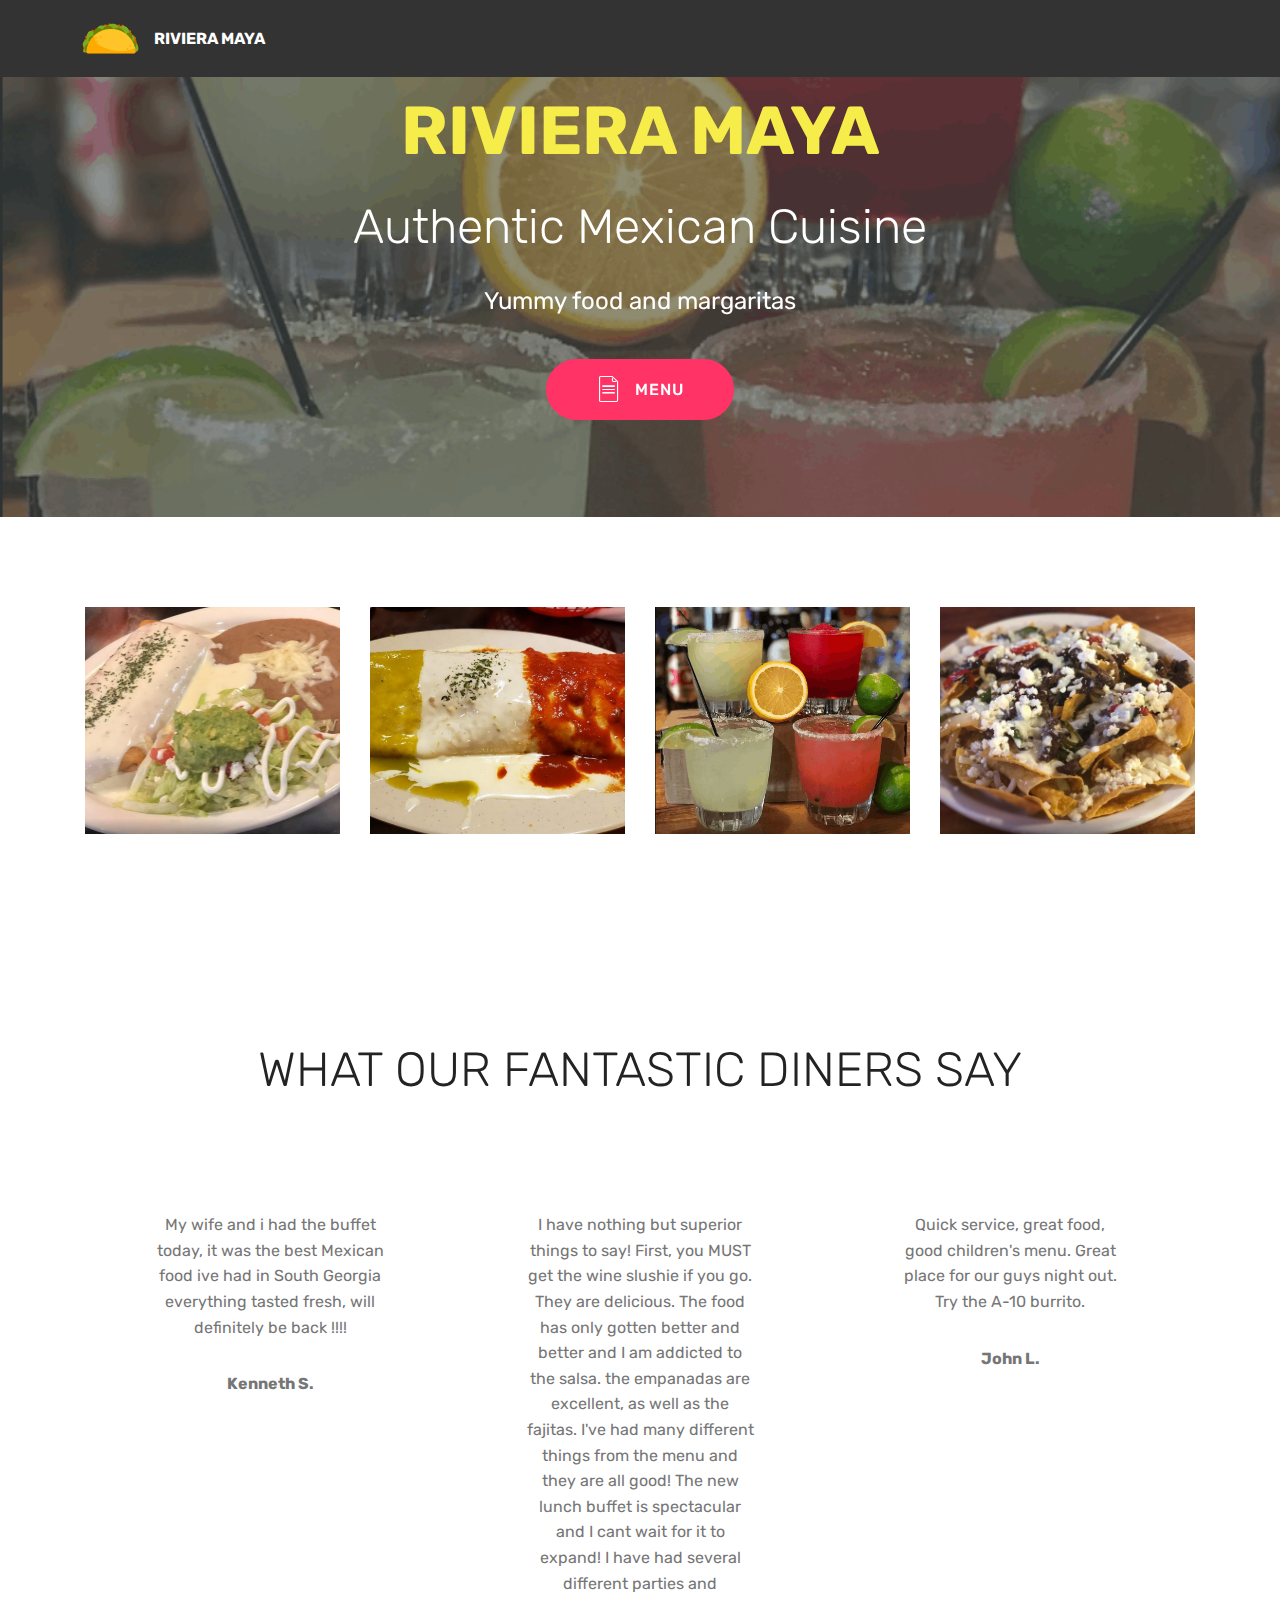
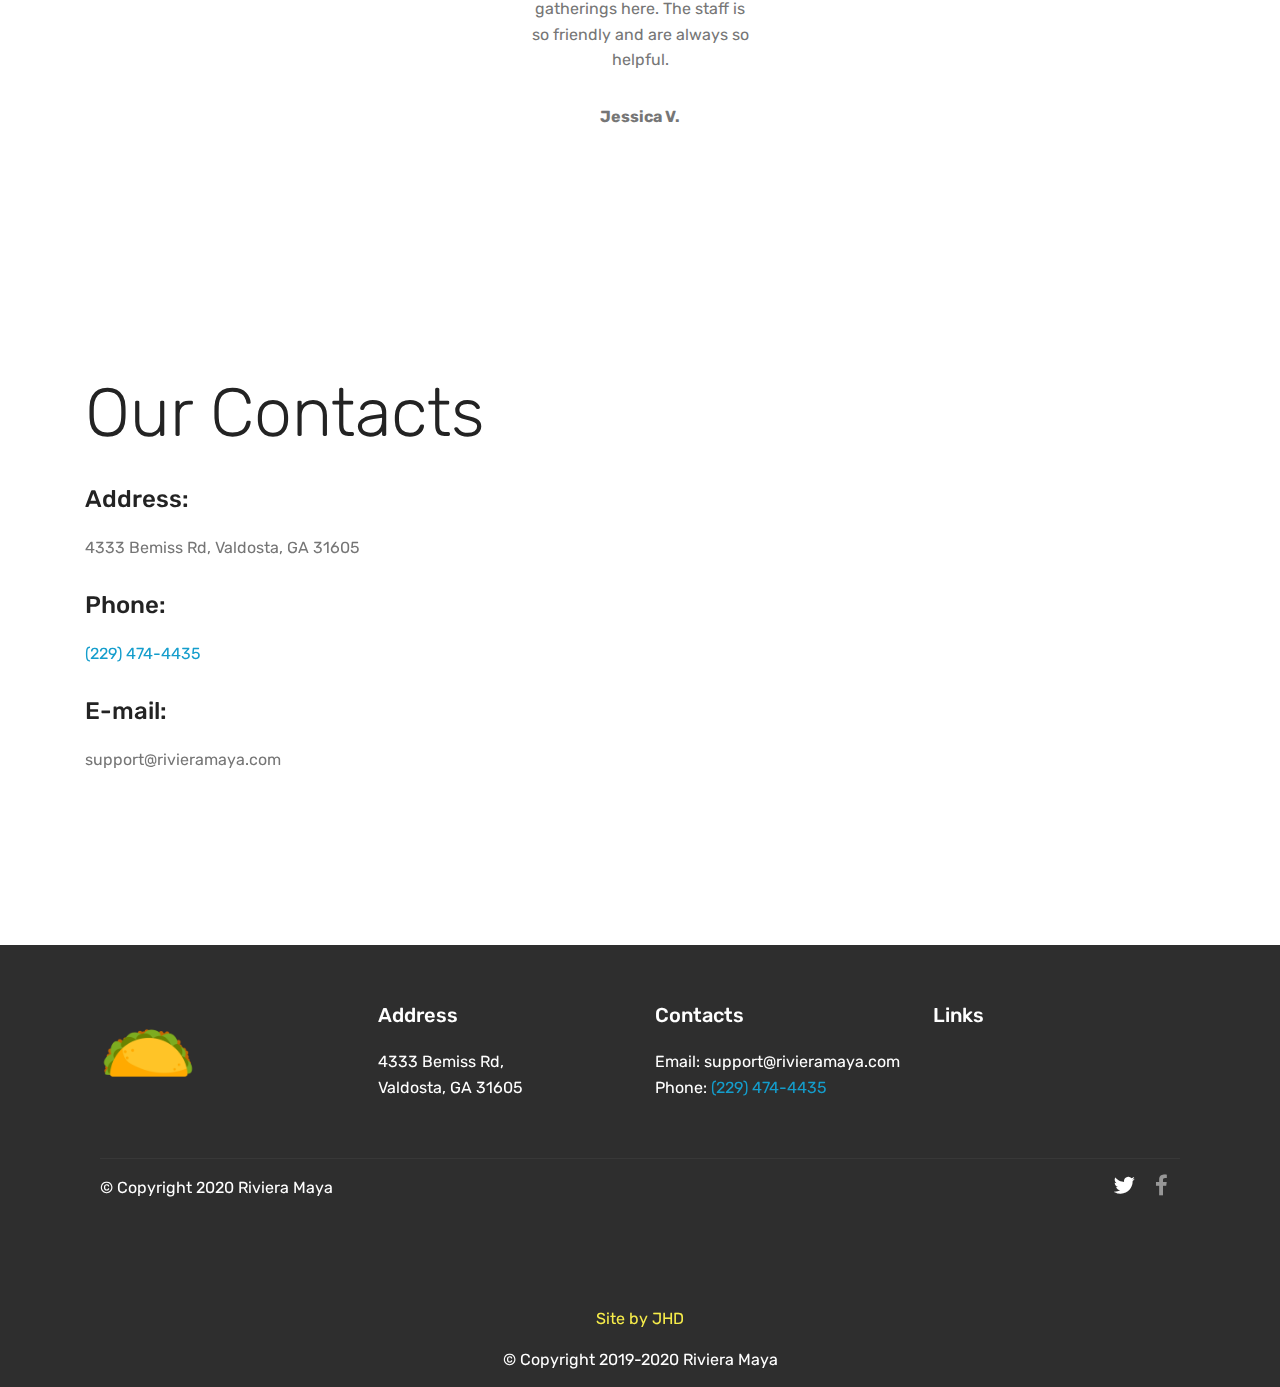
==== commit 9bc50621: "create github pages" ====
--- a/index.html
+++ b/index.html
@@ -56,7 +56,7 @@
     </nav>
 </section>
 
-<section class="engine"><a href="https://mobirise.info/o">portfolio site templates</a></section><section class="header1 cid-rYkS70frF5 mbr-parallax-background" id="header1-5">
+<section class="engine"><a href="https://mobirise.info/d">free website maker</a></section><section class="header1 cid-rYkS70frF5 mbr-parallax-background" id="header1-5">
 
     
 
@@ -88,34 +88,34 @@
     <div class="container">
         
         
-        <div class="row mbr-gallery" data-toggle="modal" data-target="#rYlZKhfVe7">
+        <div class="row mbr-gallery" data-toggle="modal" data-target="#rYm0z3fNLi">
             <div class="col-sm-6 col-md-4 col-lg-3 item gallery-image">
                 <div class="item-wrapper">
-                    <img class="w-100" src="assets/images/3-1723x908.jpg" alt="" data-slide-to="0" data-target="#rYlZKhgDPq">
+                    <img class="w-100" src="assets/images/3-1723x908.jpg" alt="" data-slide-to="0" data-target="#rYm0z3g6oj">
                 </div>
             </div><div class="col-sm-6 col-md-4 col-lg-3 item gallery-image">
                 <div class="item-wrapper">
-                    <img class="w-100" src="assets/images/1-1724x886.jpg" alt="" data-slide-to="1" data-target="#rYlZKhgDPq">
+                    <img class="w-100" src="assets/images/1-1724x886.jpg" alt="" data-slide-to="1" data-target="#rYm0z3g6oj">
                 </div>
             </div><div class="col-sm-6 col-md-4 col-lg-3 item gallery-image">
                 <div class="item-wrapper">
-                    <img class="w-100" src="assets/images/hcpbxkr-1007x897.png" alt="" data-slide-to="2" data-target="#rYlZKhgDPq">
+                    <img class="w-100" src="assets/images/hcpbxkr-1007x897.png" alt="" data-slide-to="2" data-target="#rYm0z3g6oj">
                 </div>
             </div><div class="col-sm-6 col-md-4 col-lg-3 item gallery-image">
                 <div class="item-wrapper">
-                    <img class="w-100" src="assets/images/2-1721x958.jpg" alt="" data-slide-to="3" data-target="#rYlZKhgDPq">
-                </div>
-            </div>
-            
-            
-            
-        </div>
-
-        <div class="modal mbr-slider fade" tabindex="-1" role="dialog" aria-hidden="true" id="rYlZKhfVe7">
+                    <img class="w-100" src="assets/images/2-1721x958.jpg" alt="" data-slide-to="3" data-target="#rYm0z3g6oj">
+                </div>
+            </div>
+            
+            
+            
+        </div>
+
+        <div class="modal mbr-slider fade" tabindex="-1" role="dialog" aria-hidden="true" id="rYm0z3fNLi">
             <div class="modal-dialog" role="document">
                 <div class="modal-content">
                     <div class="modal-body">
-                        <div class="carousel slide" data-ride="carousel" id="rYlZKhgDPq">
+                        <div class="carousel slide" data-ride="carousel" id="rYm0z3g6oj">
                             <div class="carousel-inner">
                                 <div class="carousel-item">
                                     <img class="d-block w-100" src="assets/images/3-1723x908.jpg" alt="">
@@ -131,18 +131,18 @@
                                 
                             </div>
                             <ol class="carousel-indicators">
-                                <li data-slide-to="0" class="active" data-target="#rYlZKhgDPq"></li><li data-slide-to="1" class="active" data-target="#rYlZKhgDPq"></li><li data-slide-to="2" class="active" data-target="#rYlZKhgDPq"></li><li data-slide-to="3" class="active" data-target="#rYlZKhgDPq"></li>
+                                <li data-slide-to="0" class="active" data-target="#rYm0z3g6oj"></li><li data-slide-to="1" class="active" data-target="#rYm0z3g6oj"></li><li data-slide-to="2" class="active" data-target="#rYm0z3g6oj"></li><li data-slide-to="3" class="active" data-target="#rYm0z3g6oj"></li>
                                 
                                 
                                 
                             </ol>
                             <a role="button" href="" class="close" data-dismiss="modal" aria-label="Close">
                             </a>
-                            <a class="carousel-control-prev carousel-control" role="button" data-slide="prev" href="#rYlZKhgDPq">
+                            <a class="carousel-control-prev carousel-control" role="button" data-slide="prev" href="#rYm0z3g6oj">
                                 <span class="mbri-left mbr-iconfont" aria-hidden="true"></span>
                                 <span class="sr-only">Previous</span>
                             </a>
-                            <a class="carousel-control-next carousel-control" role="button" data-slide="next" href="#rYlZKhgDPq">
+                            <a class="carousel-control-next carousel-control" role="button" data-slide="next" href="#rYm0z3g6oj">
                                 <span class="mbri-right mbr-iconfont" aria-hidden="true"></span>
                                 <span class="sr-only">Next</span>
                             </a>
@@ -312,8 +312,7 @@
                 <h5 class="pb-3">
                     Links
                 </h5>
-                <p class="mbr-text">
-                    <a class="text-primary" href="https://jasonhahndesigns.com" target="_blank">Website by Jason Hahn</a>&nbsp;<br><br><br></p>
+                <p class="mbr-text"><br><br><br></p>
             </div>
         </div>
         <div class="footer-lower">
--- a/assets/mobirise/css/mbr-additional.css
+++ b/assets/mobirise/css/mbr-additional.css
@@ -1487,8 +1487,8 @@
   }
 }
 .cid-rYlVXntUki {
-  padding-top: 15px;
-  padding-bottom: 0px;
+  padding-top: 30px;
+  padding-bottom: 15px;
   background-color: #2e2e2e;
 }
 .cid-rYlVXntUki .row-links {
@@ -1962,8 +1962,8 @@
   color: #767676;
 }
 .cid-rYlVXntUki {
-  padding-top: 15px;
-  padding-bottom: 0px;
+  padding-top: 30px;
+  padding-bottom: 15px;
   background-color: #2e2e2e;
 }
 .cid-rYlVXntUki .row-links {
--- a/assets/mobirise/css/mbr-additional.css
+++ b/assets/mobirise/css/mbr-additional.css
@@ -1487,8 +1487,8 @@
   }
 }
 .cid-rYlVXntUki {
-  padding-top: 15px;
-  padding-bottom: 0px;
+  padding-top: 30px;
+  padding-bottom: 15px;
   background-color: #2e2e2e;
 }
 .cid-rYlVXntUki .row-links {
@@ -1962,8 +1962,8 @@
   color: #767676;
 }
 .cid-rYlVXntUki {
-  padding-top: 15px;
-  padding-bottom: 0px;
+  padding-top: 30px;
+  padding-bottom: 15px;
   background-color: #2e2e2e;
 }
 .cid-rYlVXntUki .row-links {
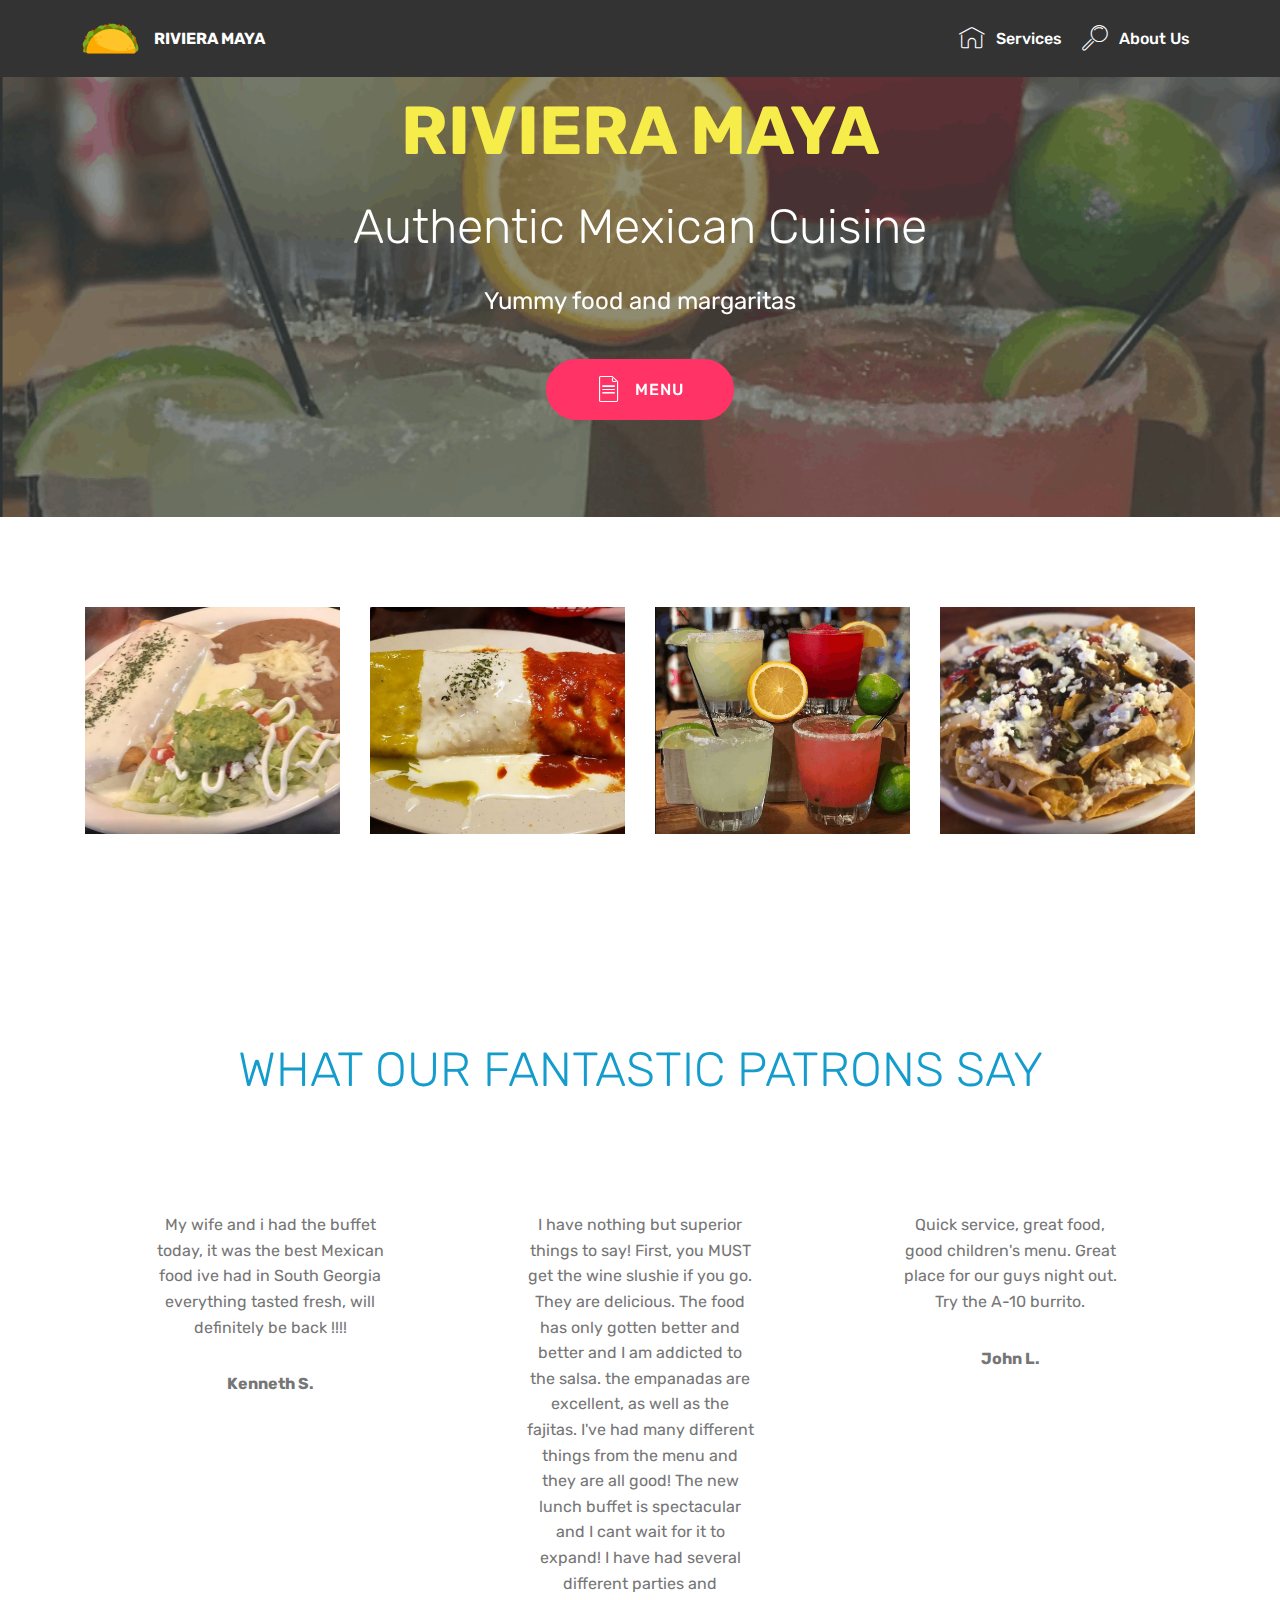
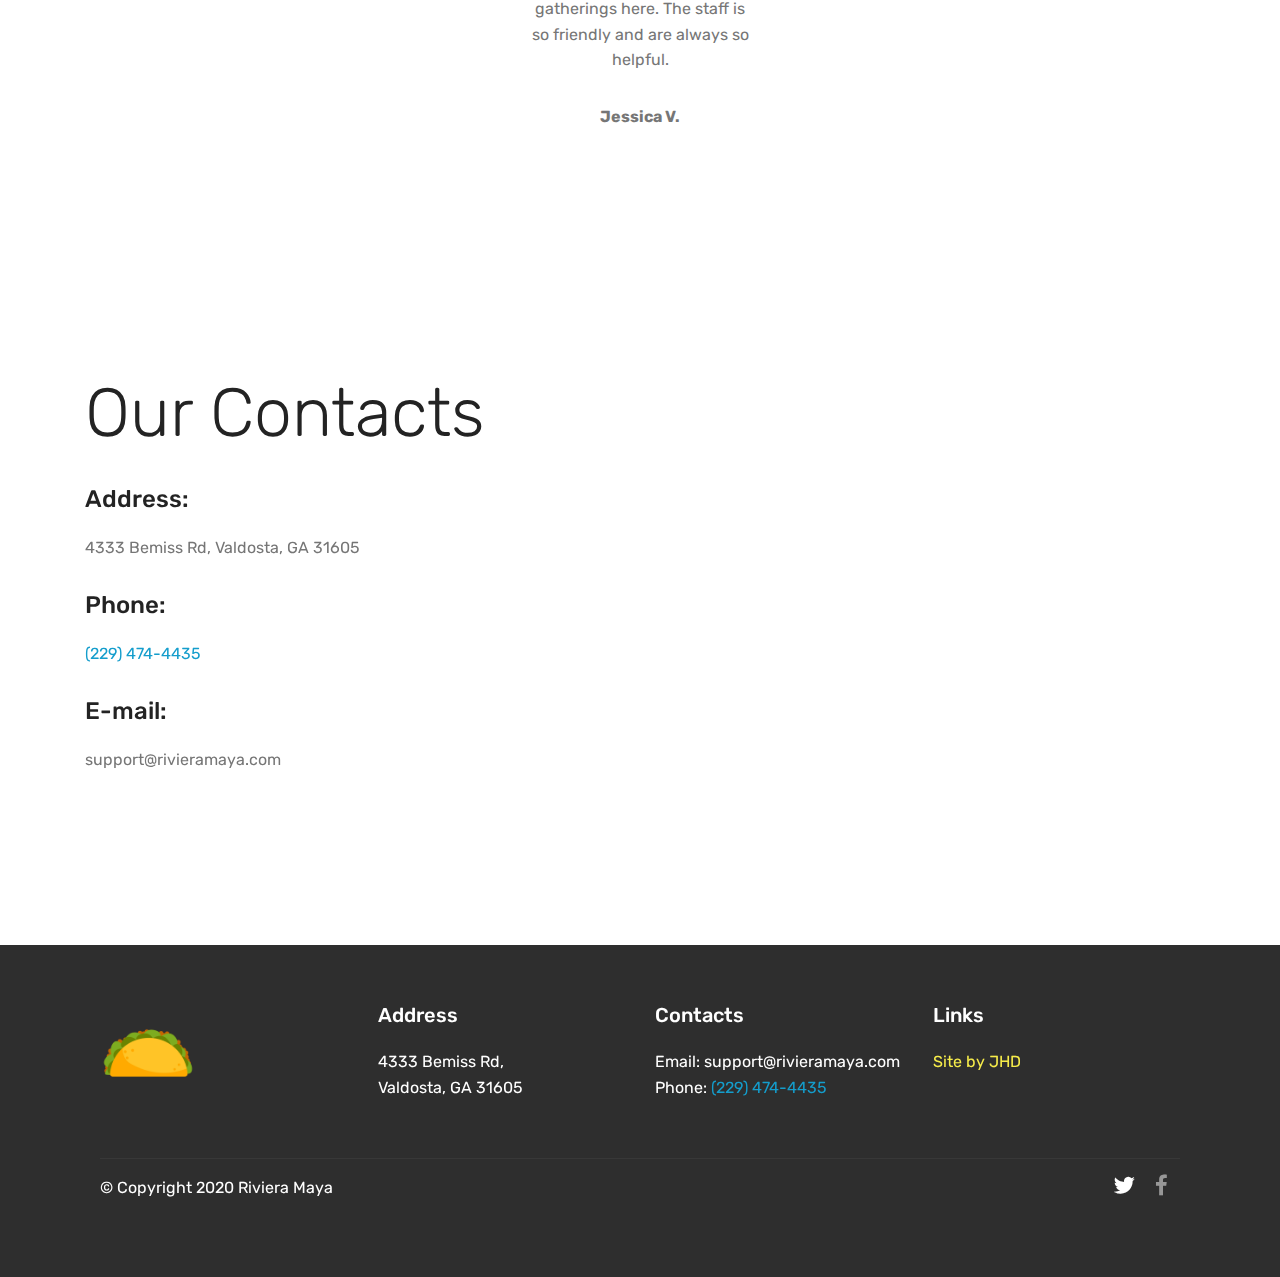
==== commit e75542e3: "create github pages" ====
--- a/index.html
+++ b/index.html
@@ -50,13 +50,24 @@
             </div>
         </div>
         <div class="collapse navbar-collapse" id="navbarSupportedContent">
-            
+            <ul class="navbar-nav nav-dropdown nav-right" data-app-modern-menu="true"><li class="nav-item">
+                    <a class="nav-link link text-white display-4" href="index.html">
+                        <span class="mbri-home mbr-iconfont mbr-iconfont-btn"></span>
+                        Services
+                    </a>
+                </li>
+                <li class="nav-item">
+                    <a class="nav-link link text-white display-4" href="index.html">
+                        <span class="mbri-search mbr-iconfont mbr-iconfont-btn"></span>
+                        About Us
+                    </a>
+                </li></ul>
             
         </div>
     </nav>
 </section>
 
-<section class="engine"><a href="https://mobirise.info/d">free website maker</a></section><section class="header1 cid-rYkS70frF5 mbr-parallax-background" id="header1-5">
+<section class="engine"><a href="https://mobirise.info/q">responsive site templates</a></section><section class="header1 cid-rYkS70frF5 mbr-parallax-background" id="header1-5">
 
     
 
@@ -88,34 +99,34 @@
     <div class="container">
         
         
-        <div class="row mbr-gallery" data-toggle="modal" data-target="#rYm0z3fNLi">
+        <div class="row mbr-gallery" data-toggle="modal" data-target="#rYm4GisDpo">
             <div class="col-sm-6 col-md-4 col-lg-3 item gallery-image">
                 <div class="item-wrapper">
-                    <img class="w-100" src="assets/images/3-1723x908.jpg" alt="" data-slide-to="0" data-target="#rYm0z3g6oj">
+                    <img class="w-100" src="assets/images/3-1723x908.jpg" alt="" data-slide-to="0" data-target="#rYm4Gis67u">
                 </div>
             </div><div class="col-sm-6 col-md-4 col-lg-3 item gallery-image">
                 <div class="item-wrapper">
-                    <img class="w-100" src="assets/images/1-1724x886.jpg" alt="" data-slide-to="1" data-target="#rYm0z3g6oj">
+                    <img class="w-100" src="assets/images/1-1724x886.jpg" alt="" data-slide-to="1" data-target="#rYm4Gis67u">
                 </div>
             </div><div class="col-sm-6 col-md-4 col-lg-3 item gallery-image">
                 <div class="item-wrapper">
-                    <img class="w-100" src="assets/images/hcpbxkr-1007x897.png" alt="" data-slide-to="2" data-target="#rYm0z3g6oj">
+                    <img class="w-100" src="assets/images/hcpbxkr-1007x897.png" alt="" data-slide-to="2" data-target="#rYm4Gis67u">
                 </div>
             </div><div class="col-sm-6 col-md-4 col-lg-3 item gallery-image">
                 <div class="item-wrapper">
-                    <img class="w-100" src="assets/images/2-1721x958.jpg" alt="" data-slide-to="3" data-target="#rYm0z3g6oj">
-                </div>
-            </div>
-            
-            
-            
-        </div>
-
-        <div class="modal mbr-slider fade" tabindex="-1" role="dialog" aria-hidden="true" id="rYm0z3fNLi">
+                    <img class="w-100" src="assets/images/2-1721x958.jpg" alt="" data-slide-to="3" data-target="#rYm4Gis67u">
+                </div>
+            </div>
+            
+            
+            
+        </div>
+
+        <div class="modal mbr-slider fade" tabindex="-1" role="dialog" aria-hidden="true" id="rYm4GisDpo">
             <div class="modal-dialog" role="document">
                 <div class="modal-content">
                     <div class="modal-body">
-                        <div class="carousel slide" data-ride="carousel" id="rYm0z3g6oj">
+                        <div class="carousel slide" data-ride="carousel" id="rYm4Gis67u">
                             <div class="carousel-inner">
                                 <div class="carousel-item">
                                     <img class="d-block w-100" src="assets/images/3-1723x908.jpg" alt="">
@@ -131,18 +142,18 @@
                                 
                             </div>
                             <ol class="carousel-indicators">
-                                <li data-slide-to="0" class="active" data-target="#rYm0z3g6oj"></li><li data-slide-to="1" class="active" data-target="#rYm0z3g6oj"></li><li data-slide-to="2" class="active" data-target="#rYm0z3g6oj"></li><li data-slide-to="3" class="active" data-target="#rYm0z3g6oj"></li>
+                                <li data-slide-to="0" class="active" data-target="#rYm4Gis67u"></li><li data-slide-to="1" class="active" data-target="#rYm4Gis67u"></li><li data-slide-to="2" class="active" data-target="#rYm4Gis67u"></li><li data-slide-to="3" class="active" data-target="#rYm4Gis67u"></li>
                                 
                                 
                                 
                             </ol>
                             <a role="button" href="" class="close" data-dismiss="modal" aria-label="Close">
                             </a>
-                            <a class="carousel-control-prev carousel-control" role="button" data-slide="prev" href="#rYm0z3g6oj">
+                            <a class="carousel-control-prev carousel-control" role="button" data-slide="prev" href="#rYm4Gis67u">
                                 <span class="mbri-left mbr-iconfont" aria-hidden="true"></span>
                                 <span class="sr-only">Previous</span>
                             </a>
-                            <a class="carousel-control-next carousel-control" role="button" data-slide="next" href="#rYm0z3g6oj">
+                            <a class="carousel-control-next carousel-control" role="button" data-slide="next" href="#rYm4Gis67u">
                                 <span class="mbri-right mbr-iconfont" aria-hidden="true"></span>
                                 <span class="sr-only">Next</span>
                             </a>
@@ -163,7 +174,7 @@
         <div class="media-container-row">
             <div class="title col-12 align-center">
                 <h2 class="pb-3 mbr-fonts-style display-2">
-                    WHAT OUR FANTASTIC DINERS SAY
+                    WHAT OUR FANTASTIC PATRONS SAY
                 </h2>
                 
             </div>
@@ -273,7 +284,7 @@
             </div>
             <!--Right-->
             <div class="col-12 col-md-6">
-                <div class="google-map"><iframe frameborder="0" style="border:0" src="https://www.google.com/maps/embed/v1/place?key=AIzaSyCy9r70T3NYf3PhvVflTo0_zdif2_IoIYs&amp;q=place_id:ChIJGbGqJhxo7ogROC8eXRoX8zw" allowfullscreen=""></iframe></div>
+                <div class="google-map"><iframe frameborder="0" style="border:0" src="https://www.google.com/maps/embed/v1/place?key=AIzaSyAEIpgj38KyLFELm2bK9Y7krBkz1K-cMq8&amp;q=place_id:ChIJGbGqJhxo7ogROC8eXRoX8zw" allowfullscreen=""></iframe></div>
             </div>
         </div>
     </div>
@@ -310,9 +321,9 @@
             </div>
             <div class="col-12 col-md-3 mbr-fonts-style display-7">
                 <h5 class="pb-3">
-                    Links
+                    Links<br>
                 </h5>
-                <p class="mbr-text"><br><br><br></p>
+                <p class="mbr-text"><a href="http://jasonhahndesigns.com" target="_blank" class="text-success">Site by JHD</a><br><br><br></p>
             </div>
         </div>
         <div class="footer-lower">
@@ -349,32 +360,6 @@
     </div>
 </section>
 
-<section once="footers" class="cid-rYlVXntUki" id="footer7-o">
-
-    
-
-    
-
-    <div class="container">
-        <div class="media-container-row align-center mbr-white">
-            <div class="row row-links">
-                <ul class="foot-menu">
-                    
-                    
-                    
-                    
-                    
-                <li class="foot-menu-item mbr-fonts-style display-7"><a href="http://jasonhahndesigns.com" target="_blank" class="text-success">Site by JHD</a></li></ul>
-            </div>
-            
-            <div class="row row-copirayt">
-                <p class="mbr-text mb-0 mbr-fonts-style mbr-white align-center display-7">
-                    © Copyright 2019-2020 Riviera Maya</p>
-            </div>
-        </div>
-    </div>
-</section>
-
 
   <script src="assets/web/assets/jquery/jquery.min.js"></script>
   <script src="assets/popper/popper.min.js"></script>
--- a/assets/mobirise/css/mbr-additional.css
+++ b/assets/mobirise/css/mbr-additional.css
@@ -1365,6 +1365,9 @@
     height: auto !important;
   }
 }
+.cid-rYldzSWe6O H2 {
+  color: #149dcc;
+}
 .cid-rYkWJyr4XC {
   padding-top: 90px;
   padding-bottom: 90px;
@@ -1485,84 +1488,6 @@
     justify-content: center;
     -webkit-justify-content: center;
   }
-}
-.cid-rYlVXntUki {
-  padding-top: 30px;
-  padding-bottom: 15px;
-  background-color: #2e2e2e;
-}
-.cid-rYlVXntUki .row-links {
-  width: 100%;
-  -webkit-justify-content: center;
-  justify-content: center;
-}
-.cid-rYlVXntUki .social-row {
-  width: 100%;
-  -webkit-justify-content: center;
-  justify-content: center;
-}
-.cid-rYlVXntUki .media-container-row {
-  -webkit-flex-direction: column;
-  flex-direction: column;
-  -webkit-justify-content: center;
-  justify-content: center;
-  -webkit-align-items: center;
-  align-items: center;
-}
-.cid-rYlVXntUki .media-container-row .foot-menu {
-  list-style: none;
-  display: flex;
-  -webkit-justify-content: center;
-  justify-content: center;
-  -webkit-flex-wrap: wrap;
-  flex-wrap: wrap;
-  padding: 0;
-  margin-bottom: 0;
-}
-.cid-rYlVXntUki .media-container-row .foot-menu li {
-  padding: 0 1rem 1rem 1rem;
-}
-.cid-rYlVXntUki .media-container-row .foot-menu li p {
-  margin: 0;
-}
-.cid-rYlVXntUki .media-container-row .social-list {
-  padding-left: 0;
-  margin-bottom: 0;
-  list-style: none;
-  display: flex;
-  -webkit-flex-wrap: wrap;
-  flex-wrap: wrap;
-  -webkit-justify-content: flex-end;
-  justify-content: flex-end;
-}
-.cid-rYlVXntUki .media-container-row .social-list .mbr-iconfont-social {
-  font-size: 1.5rem;
-  color: #ffffff;
-}
-.cid-rYlVXntUki .media-container-row .social-list .soc-item {
-  margin: 0 .5rem;
-}
-.cid-rYlVXntUki .media-container-row .social-list a {
-  margin: 0;
-  opacity: .5;
-  -webkit-transition: .2s linear;
-  transition: .2s linear;
-}
-.cid-rYlVXntUki .media-container-row .social-list a:hover {
-  opacity: 1;
-}
-@media (max-width: 767px) {
-  .cid-rYlVXntUki .media-container-row .social-list {
-    -webkit-justify-content: center;
-    justify-content: center;
-  }
-}
-.cid-rYlVXntUki .media-container-row .row-copirayt {
-  word-break: break-word;
-  width: 100%;
-}
-.cid-rYlVXntUki .media-container-row .row-copirayt p {
-  width: 100%;
 }
 .cid-qTkzRZLJNu .navbar {
   padding: .5rem 0;
@@ -1961,81 +1886,44 @@
 .cid-rYlP4HPvYQ P {
   color: #767676;
 }
-.cid-rYlVXntUki {
-  padding-top: 30px;
-  padding-bottom: 15px;
-  background-color: #2e2e2e;
-}
-.cid-rYlVXntUki .row-links {
-  width: 100%;
-  -webkit-justify-content: center;
-  justify-content: center;
-}
-.cid-rYlVXntUki .social-row {
-  width: 100%;
-  -webkit-justify-content: center;
-  justify-content: center;
-}
-.cid-rYlVXntUki .media-container-row {
-  -webkit-flex-direction: column;
-  flex-direction: column;
-  -webkit-justify-content: center;
-  justify-content: center;
-  -webkit-align-items: center;
-  align-items: center;
-}
-.cid-rYlVXntUki .media-container-row .foot-menu {
-  list-style: none;
-  display: flex;
+.cid-rYm35LIKYE {
+  padding-top: 60px;
+  padding-bottom: 60px;
+}
+.cid-rYm35LIKYE .nav-tabs {
   -webkit-justify-content: center;
   justify-content: center;
   -webkit-flex-wrap: wrap;
   flex-wrap: wrap;
-  padding: 0;
-  margin-bottom: 0;
-}
-.cid-rYlVXntUki .media-container-row .foot-menu li {
-  padding: 0 1rem 1rem 1rem;
-}
-.cid-rYlVXntUki .media-container-row .foot-menu li p {
-  margin: 0;
-}
-.cid-rYlVXntUki .media-container-row .social-list {
-  padding-left: 0;
-  margin-bottom: 0;
-  list-style: none;
-  display: flex;
-  -webkit-flex-wrap: wrap;
-  flex-wrap: wrap;
-  -webkit-justify-content: flex-end;
-  justify-content: flex-end;
-}
-.cid-rYlVXntUki .media-container-row .social-list .mbr-iconfont-social {
-  font-size: 1.5rem;
+  border-bottom: none;
+}
+.cid-rYm35LIKYE .nav-tabs .nav-link {
+  box-sizing: border-box;
   color: #ffffff;
-}
-.cid-rYlVXntUki .media-container-row .social-list .soc-item {
-  margin: 0 .5rem;
-}
-.cid-rYlVXntUki .media-container-row .social-list a {
-  margin: 0;
-  opacity: .5;
-  -webkit-transition: .2s linear;
-  transition: .2s linear;
-}
-.cid-rYlVXntUki .media-container-row .social-list a:hover {
-  opacity: 1;
-}
-@media (max-width: 767px) {
-  .cid-rYlVXntUki .media-container-row .social-list {
-    -webkit-justify-content: center;
-    justify-content: center;
-  }
-}
-.cid-rYlVXntUki .media-container-row .row-copirayt {
-  word-break: break-word;
-  width: 100%;
-}
-.cid-rYlVXntUki .media-container-row .row-copirayt p {
-  width: 100%;
-}
+  font-style: normal;
+  font-weight: 500;
+  border-radius: 3px;
+  border: 1px solid #ffffff;
+  padding: 1rem 3rem;
+  margin: 0.4rem .8rem !important;
+  transition: all .5s;
+}
+.cid-rYm35LIKYE .nav-tabs .nav-link:hover {
+  background-color: #ff3366;
+}
+.cid-rYm35LIKYE .nav-tabs .nav-link.active {
+  font-weight: 500;
+  color: #ffffff;
+  font-style: normal;
+  border: none;
+  background: #ff3366;
+}
+.cid-rYm35LIKYE .nav-tabs .nav-link.active:hover {
+  border: none;
+}
+.cid-rYm35LIKYE p {
+  color: #232323;
+}
+.cid-rYm35LIKYE .mbr-text {
+  text-align: center;
+}
--- a/assets/mobirise/css/mbr-additional.css
+++ b/assets/mobirise/css/mbr-additional.css
@@ -1365,6 +1365,9 @@
     height: auto !important;
   }
 }
+.cid-rYldzSWe6O H2 {
+  color: #149dcc;
+}
 .cid-rYkWJyr4XC {
   padding-top: 90px;
   padding-bottom: 90px;
@@ -1485,84 +1488,6 @@
     justify-content: center;
     -webkit-justify-content: center;
   }
-}
-.cid-rYlVXntUki {
-  padding-top: 30px;
-  padding-bottom: 15px;
-  background-color: #2e2e2e;
-}
-.cid-rYlVXntUki .row-links {
-  width: 100%;
-  -webkit-justify-content: center;
-  justify-content: center;
-}
-.cid-rYlVXntUki .social-row {
-  width: 100%;
-  -webkit-justify-content: center;
-  justify-content: center;
-}
-.cid-rYlVXntUki .media-container-row {
-  -webkit-flex-direction: column;
-  flex-direction: column;
-  -webkit-justify-content: center;
-  justify-content: center;
-  -webkit-align-items: center;
-  align-items: center;
-}
-.cid-rYlVXntUki .media-container-row .foot-menu {
-  list-style: none;
-  display: flex;
-  -webkit-justify-content: center;
-  justify-content: center;
-  -webkit-flex-wrap: wrap;
-  flex-wrap: wrap;
-  padding: 0;
-  margin-bottom: 0;
-}
-.cid-rYlVXntUki .media-container-row .foot-menu li {
-  padding: 0 1rem 1rem 1rem;
-}
-.cid-rYlVXntUki .media-container-row .foot-menu li p {
-  margin: 0;
-}
-.cid-rYlVXntUki .media-container-row .social-list {
-  padding-left: 0;
-  margin-bottom: 0;
-  list-style: none;
-  display: flex;
-  -webkit-flex-wrap: wrap;
-  flex-wrap: wrap;
-  -webkit-justify-content: flex-end;
-  justify-content: flex-end;
-}
-.cid-rYlVXntUki .media-container-row .social-list .mbr-iconfont-social {
-  font-size: 1.5rem;
-  color: #ffffff;
-}
-.cid-rYlVXntUki .media-container-row .social-list .soc-item {
-  margin: 0 .5rem;
-}
-.cid-rYlVXntUki .media-container-row .social-list a {
-  margin: 0;
-  opacity: .5;
-  -webkit-transition: .2s linear;
-  transition: .2s linear;
-}
-.cid-rYlVXntUki .media-container-row .social-list a:hover {
-  opacity: 1;
-}
-@media (max-width: 767px) {
-  .cid-rYlVXntUki .media-container-row .social-list {
-    -webkit-justify-content: center;
-    justify-content: center;
-  }
-}
-.cid-rYlVXntUki .media-container-row .row-copirayt {
-  word-break: break-word;
-  width: 100%;
-}
-.cid-rYlVXntUki .media-container-row .row-copirayt p {
-  width: 100%;
 }
 .cid-qTkzRZLJNu .navbar {
   padding: .5rem 0;
@@ -1961,81 +1886,44 @@
 .cid-rYlP4HPvYQ P {
   color: #767676;
 }
-.cid-rYlVXntUki {
-  padding-top: 30px;
-  padding-bottom: 15px;
-  background-color: #2e2e2e;
-}
-.cid-rYlVXntUki .row-links {
-  width: 100%;
-  -webkit-justify-content: center;
-  justify-content: center;
-}
-.cid-rYlVXntUki .social-row {
-  width: 100%;
-  -webkit-justify-content: center;
-  justify-content: center;
-}
-.cid-rYlVXntUki .media-container-row {
-  -webkit-flex-direction: column;
-  flex-direction: column;
-  -webkit-justify-content: center;
-  justify-content: center;
-  -webkit-align-items: center;
-  align-items: center;
-}
-.cid-rYlVXntUki .media-container-row .foot-menu {
-  list-style: none;
-  display: flex;
+.cid-rYm35LIKYE {
+  padding-top: 60px;
+  padding-bottom: 60px;
+}
+.cid-rYm35LIKYE .nav-tabs {
   -webkit-justify-content: center;
   justify-content: center;
   -webkit-flex-wrap: wrap;
   flex-wrap: wrap;
-  padding: 0;
-  margin-bottom: 0;
-}
-.cid-rYlVXntUki .media-container-row .foot-menu li {
-  padding: 0 1rem 1rem 1rem;
-}
-.cid-rYlVXntUki .media-container-row .foot-menu li p {
-  margin: 0;
-}
-.cid-rYlVXntUki .media-container-row .social-list {
-  padding-left: 0;
-  margin-bottom: 0;
-  list-style: none;
-  display: flex;
-  -webkit-flex-wrap: wrap;
-  flex-wrap: wrap;
-  -webkit-justify-content: flex-end;
-  justify-content: flex-end;
-}
-.cid-rYlVXntUki .media-container-row .social-list .mbr-iconfont-social {
-  font-size: 1.5rem;
+  border-bottom: none;
+}
+.cid-rYm35LIKYE .nav-tabs .nav-link {
+  box-sizing: border-box;
   color: #ffffff;
-}
-.cid-rYlVXntUki .media-container-row .social-list .soc-item {
-  margin: 0 .5rem;
-}
-.cid-rYlVXntUki .media-container-row .social-list a {
-  margin: 0;
-  opacity: .5;
-  -webkit-transition: .2s linear;
-  transition: .2s linear;
-}
-.cid-rYlVXntUki .media-container-row .social-list a:hover {
-  opacity: 1;
-}
-@media (max-width: 767px) {
-  .cid-rYlVXntUki .media-container-row .social-list {
-    -webkit-justify-content: center;
-    justify-content: center;
-  }
-}
-.cid-rYlVXntUki .media-container-row .row-copirayt {
-  word-break: break-word;
-  width: 100%;
-}
-.cid-rYlVXntUki .media-container-row .row-copirayt p {
-  width: 100%;
-}
+  font-style: normal;
+  font-weight: 500;
+  border-radius: 3px;
+  border: 1px solid #ffffff;
+  padding: 1rem 3rem;
+  margin: 0.4rem .8rem !important;
+  transition: all .5s;
+}
+.cid-rYm35LIKYE .nav-tabs .nav-link:hover {
+  background-color: #ff3366;
+}
+.cid-rYm35LIKYE .nav-tabs .nav-link.active {
+  font-weight: 500;
+  color: #ffffff;
+  font-style: normal;
+  border: none;
+  background: #ff3366;
+}
+.cid-rYm35LIKYE .nav-tabs .nav-link.active:hover {
+  border: none;
+}
+.cid-rYm35LIKYE p {
+  color: #232323;
+}
+.cid-rYm35LIKYE .mbr-text {
+  text-align: center;
+}
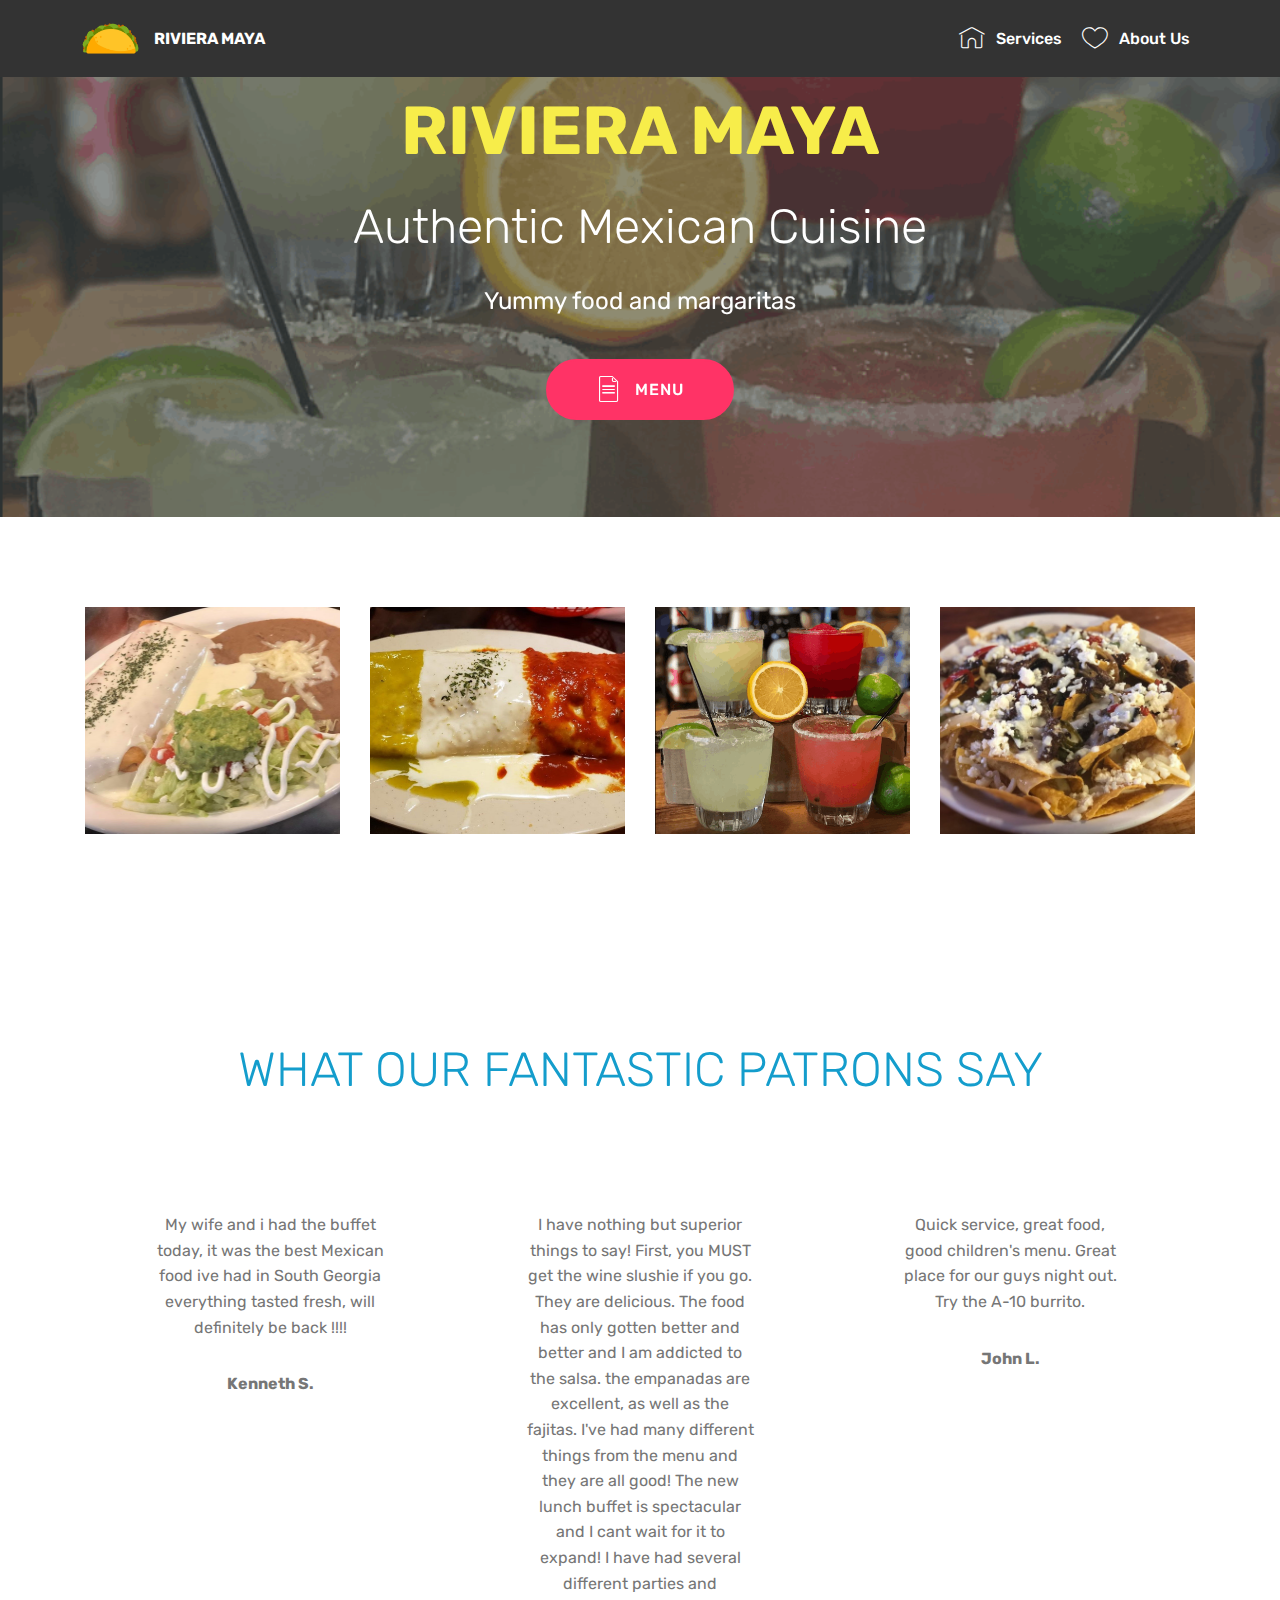
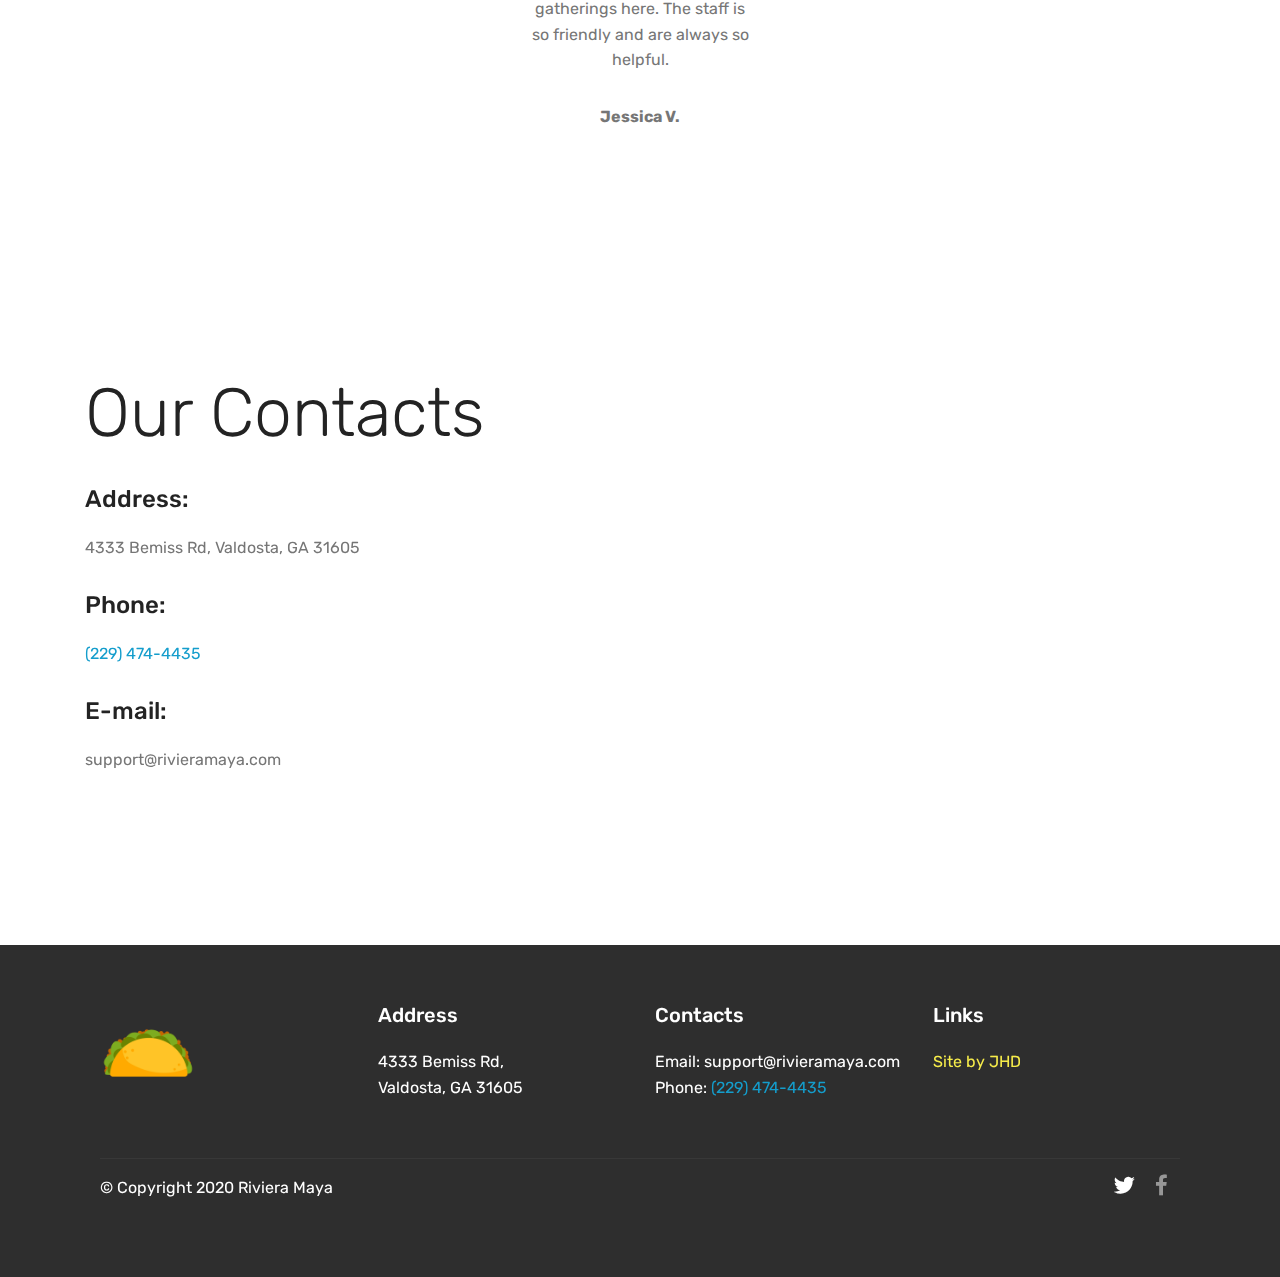
==== commit 3796e8ad: "create github pages" ====
--- a/index.html
+++ b/index.html
@@ -57,8 +57,8 @@
                     </a>
                 </li>
                 <li class="nav-item">
-                    <a class="nav-link link text-white display-4" href="index.html">
-                        <span class="mbri-search mbr-iconfont mbr-iconfont-btn"></span>
+                    <a class="nav-link link text-white display-4" href="index.html"><span class="mbri-hearth mbr-iconfont mbr-iconfont-btn"></span>
+                        
                         About Us
                     </a>
                 </li></ul>
@@ -67,7 +67,7 @@
     </nav>
 </section>
 
-<section class="engine"><a href="https://mobirise.info/q">responsive site templates</a></section><section class="header1 cid-rYkS70frF5 mbr-parallax-background" id="header1-5">
+<section class="engine"><a href="https://mobirise.info/c">free website builder</a></section><section class="header1 cid-rYkS70frF5 mbr-parallax-background" id="header1-5">
 
     
 
@@ -99,34 +99,34 @@
     <div class="container">
         
         
-        <div class="row mbr-gallery" data-toggle="modal" data-target="#rYm4GisDpo">
+        <div class="row mbr-gallery" data-toggle="modal" data-target="#rYm6aM5d9u">
             <div class="col-sm-6 col-md-4 col-lg-3 item gallery-image">
                 <div class="item-wrapper">
-                    <img class="w-100" src="assets/images/3-1723x908.jpg" alt="" data-slide-to="0" data-target="#rYm4Gis67u">
+                    <img class="w-100" src="assets/images/3-1723x908.jpg" alt="" data-slide-to="0" data-target="#rYm6aM54KD">
                 </div>
             </div><div class="col-sm-6 col-md-4 col-lg-3 item gallery-image">
                 <div class="item-wrapper">
-                    <img class="w-100" src="assets/images/1-1724x886.jpg" alt="" data-slide-to="1" data-target="#rYm4Gis67u">
+                    <img class="w-100" src="assets/images/1-1724x886.jpg" alt="" data-slide-to="1" data-target="#rYm6aM54KD">
                 </div>
             </div><div class="col-sm-6 col-md-4 col-lg-3 item gallery-image">
                 <div class="item-wrapper">
-                    <img class="w-100" src="assets/images/hcpbxkr-1007x897.png" alt="" data-slide-to="2" data-target="#rYm4Gis67u">
+                    <img class="w-100" src="assets/images/hcpbxkr-1007x897.png" alt="" data-slide-to="2" data-target="#rYm6aM54KD">
                 </div>
             </div><div class="col-sm-6 col-md-4 col-lg-3 item gallery-image">
                 <div class="item-wrapper">
-                    <img class="w-100" src="assets/images/2-1721x958.jpg" alt="" data-slide-to="3" data-target="#rYm4Gis67u">
-                </div>
-            </div>
-            
-            
-            
-        </div>
-
-        <div class="modal mbr-slider fade" tabindex="-1" role="dialog" aria-hidden="true" id="rYm4GisDpo">
+                    <img class="w-100" src="assets/images/2-1721x958.jpg" alt="" data-slide-to="3" data-target="#rYm6aM54KD">
+                </div>
+            </div>
+            
+            
+            
+        </div>
+
+        <div class="modal mbr-slider fade" tabindex="-1" role="dialog" aria-hidden="true" id="rYm6aM5d9u">
             <div class="modal-dialog" role="document">
                 <div class="modal-content">
                     <div class="modal-body">
-                        <div class="carousel slide" data-ride="carousel" id="rYm4Gis67u">
+                        <div class="carousel slide" data-ride="carousel" id="rYm6aM54KD">
                             <div class="carousel-inner">
                                 <div class="carousel-item">
                                     <img class="d-block w-100" src="assets/images/3-1723x908.jpg" alt="">
@@ -142,18 +142,18 @@
                                 
                             </div>
                             <ol class="carousel-indicators">
-                                <li data-slide-to="0" class="active" data-target="#rYm4Gis67u"></li><li data-slide-to="1" class="active" data-target="#rYm4Gis67u"></li><li data-slide-to="2" class="active" data-target="#rYm4Gis67u"></li><li data-slide-to="3" class="active" data-target="#rYm4Gis67u"></li>
+                                <li data-slide-to="0" class="active" data-target="#rYm6aM54KD"></li><li data-slide-to="1" class="active" data-target="#rYm6aM54KD"></li><li data-slide-to="2" class="active" data-target="#rYm6aM54KD"></li><li data-slide-to="3" class="active" data-target="#rYm6aM54KD"></li>
                                 
                                 
                                 
                             </ol>
                             <a role="button" href="" class="close" data-dismiss="modal" aria-label="Close">
                             </a>
-                            <a class="carousel-control-prev carousel-control" role="button" data-slide="prev" href="#rYm4Gis67u">
+                            <a class="carousel-control-prev carousel-control" role="button" data-slide="prev" href="#rYm6aM54KD">
                                 <span class="mbri-left mbr-iconfont" aria-hidden="true"></span>
                                 <span class="sr-only">Previous</span>
                             </a>
-                            <a class="carousel-control-next carousel-control" role="button" data-slide="next" href="#rYm4Gis67u">
+                            <a class="carousel-control-next carousel-control" role="button" data-slide="next" href="#rYm6aM54KD">
                                 <span class="mbri-right mbr-iconfont" aria-hidden="true"></span>
                                 <span class="sr-only">Next</span>
                             </a>
@@ -284,7 +284,7 @@
             </div>
             <!--Right-->
             <div class="col-12 col-md-6">
-                <div class="google-map"><iframe frameborder="0" style="border:0" src="https://www.google.com/maps/embed/v1/place?key=AIzaSyAEIpgj38KyLFELm2bK9Y7krBkz1K-cMq8&amp;q=place_id:ChIJGbGqJhxo7ogROC8eXRoX8zw" allowfullscreen=""></iframe></div>
+                <div class="google-map"><iframe frameborder="0" style="border:0" src="https://www.google.com/maps/embed/v1/place?key=AIzaSyCy9r70T3NYf3PhvVflTo0_zdif2_IoIYs&amp;q=place_id:ChIJGbGqJhxo7ogROC8eXRoX8zw" allowfullscreen=""></iframe></div>
             </div>
         </div>
     </div>
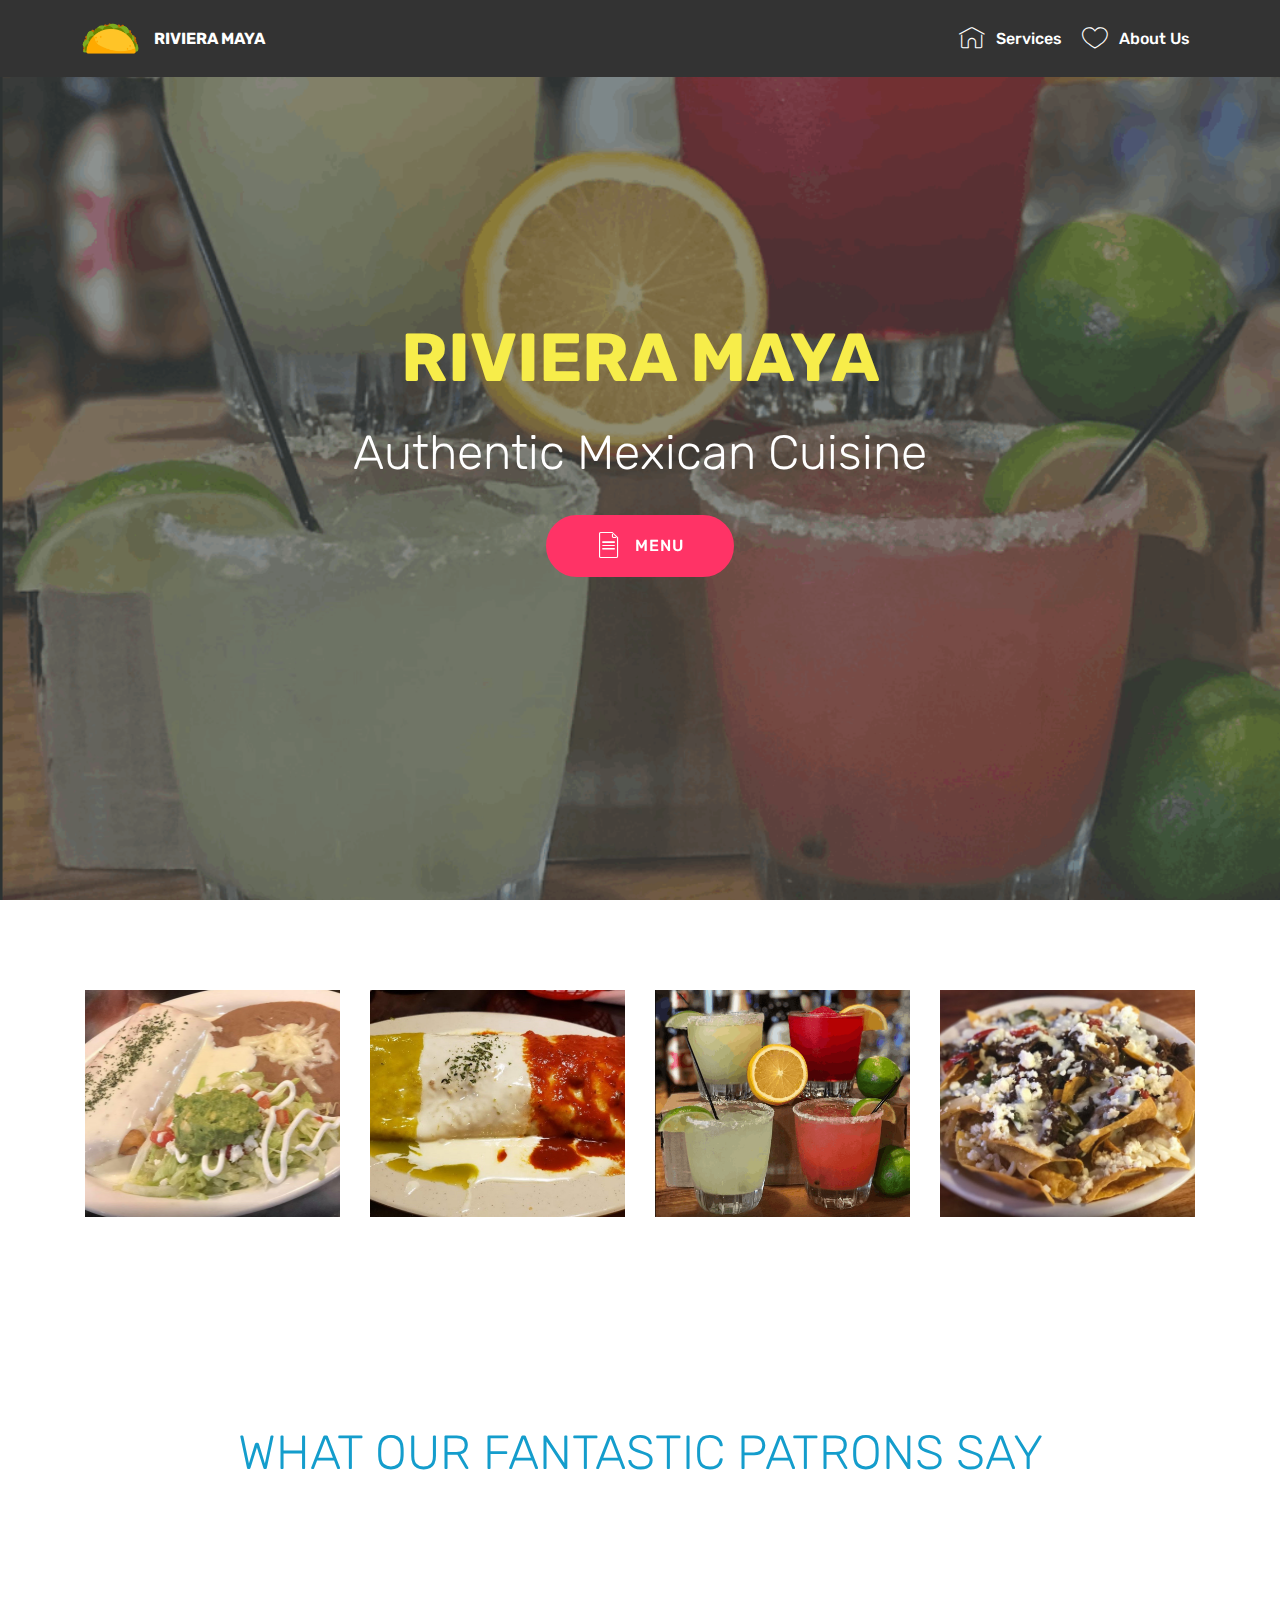
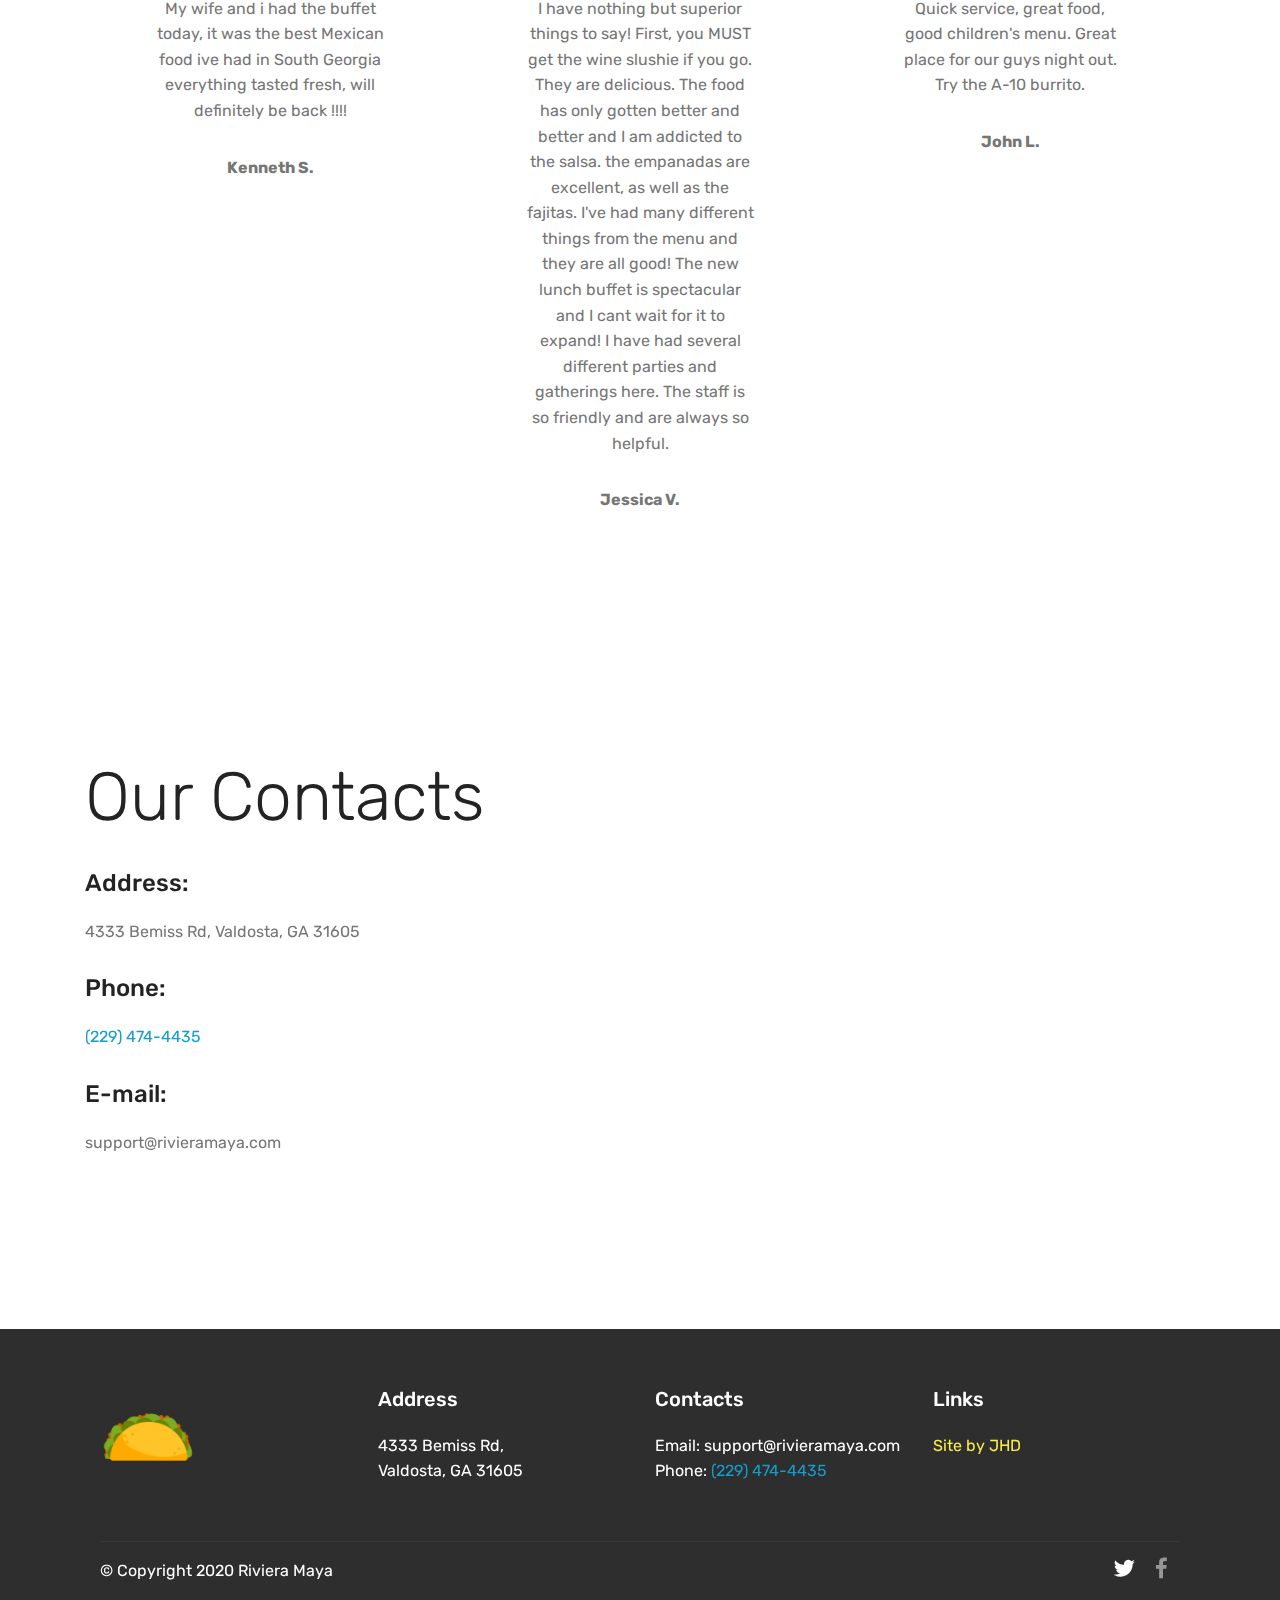
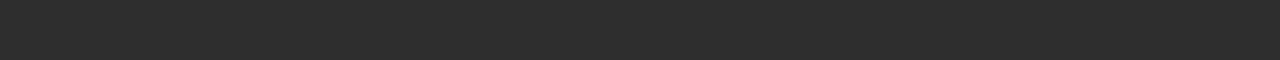
==== commit 21123b75: "create github pages" ====
--- a/index.html
+++ b/index.html
@@ -67,7 +67,7 @@
     </nav>
 </section>
 
-<section class="engine"><a href="https://mobirise.info/c">free website builder</a></section><section class="header1 cid-rYkS70frF5 mbr-parallax-background" id="header1-5">
+<section class="engine"><a href="https://mobirise.info/w">free html5 templates</a></section><section class="header1 cid-rYkS70frF5 mbr-fullscreen mbr-parallax-background" id="header1-5">
 
     
 
@@ -80,8 +80,7 @@
                 <h1 class="mbr-section-title align-center mbr-bold pb-3 mbr-fonts-style display-1">RIVIERA MAYA</h1>
                 <h3 class="mbr-section-subtitle align-center mbr-light pb-3 mbr-fonts-style display-2">
                     Authentic Mexican Cuisine</h3>
-                <p class="mbr-text align-center pb-3 mbr-fonts-style display-5">
-                    Yummy food and margaritas</p>
+                
                 <div class="mbr-section-btn align-center"><a class="btn btn-md btn-secondary display-4" href="page1.html">
                         <span class="mbr-iconfont mbri-file"></span>MENU</a></div>
             </div>
@@ -99,34 +98,34 @@
     <div class="container">
         
         
-        <div class="row mbr-gallery" data-toggle="modal" data-target="#rYm6aM5d9u">
+        <div class="row mbr-gallery" data-toggle="modal" data-target="#rYm6LJ9Ums">
             <div class="col-sm-6 col-md-4 col-lg-3 item gallery-image">
                 <div class="item-wrapper">
-                    <img class="w-100" src="assets/images/3-1723x908.jpg" alt="" data-slide-to="0" data-target="#rYm6aM54KD">
+                    <img class="w-100" src="assets/images/3-1723x908.jpg" alt="" data-slide-to="0" data-target="#rYm6LJ9OFW">
                 </div>
             </div><div class="col-sm-6 col-md-4 col-lg-3 item gallery-image">
                 <div class="item-wrapper">
-                    <img class="w-100" src="assets/images/1-1724x886.jpg" alt="" data-slide-to="1" data-target="#rYm6aM54KD">
+                    <img class="w-100" src="assets/images/1-1724x886.jpg" alt="" data-slide-to="1" data-target="#rYm6LJ9OFW">
                 </div>
             </div><div class="col-sm-6 col-md-4 col-lg-3 item gallery-image">
                 <div class="item-wrapper">
-                    <img class="w-100" src="assets/images/hcpbxkr-1007x897.png" alt="" data-slide-to="2" data-target="#rYm6aM54KD">
+                    <img class="w-100" src="assets/images/hcpbxkr-1007x897.png" alt="" data-slide-to="2" data-target="#rYm6LJ9OFW">
                 </div>
             </div><div class="col-sm-6 col-md-4 col-lg-3 item gallery-image">
                 <div class="item-wrapper">
-                    <img class="w-100" src="assets/images/2-1721x958.jpg" alt="" data-slide-to="3" data-target="#rYm6aM54KD">
-                </div>
-            </div>
-            
-            
-            
-        </div>
-
-        <div class="modal mbr-slider fade" tabindex="-1" role="dialog" aria-hidden="true" id="rYm6aM5d9u">
+                    <img class="w-100" src="assets/images/2-1721x958.jpg" alt="" data-slide-to="3" data-target="#rYm6LJ9OFW">
+                </div>
+            </div>
+            
+            
+            
+        </div>
+
+        <div class="modal mbr-slider fade" tabindex="-1" role="dialog" aria-hidden="true" id="rYm6LJ9Ums">
             <div class="modal-dialog" role="document">
                 <div class="modal-content">
                     <div class="modal-body">
-                        <div class="carousel slide" data-ride="carousel" id="rYm6aM54KD">
+                        <div class="carousel slide" data-ride="carousel" id="rYm6LJ9OFW">
                             <div class="carousel-inner">
                                 <div class="carousel-item">
                                     <img class="d-block w-100" src="assets/images/3-1723x908.jpg" alt="">
@@ -142,18 +141,18 @@
                                 
                             </div>
                             <ol class="carousel-indicators">
-                                <li data-slide-to="0" class="active" data-target="#rYm6aM54KD"></li><li data-slide-to="1" class="active" data-target="#rYm6aM54KD"></li><li data-slide-to="2" class="active" data-target="#rYm6aM54KD"></li><li data-slide-to="3" class="active" data-target="#rYm6aM54KD"></li>
+                                <li data-slide-to="0" class="active" data-target="#rYm6LJ9OFW"></li><li data-slide-to="1" class="active" data-target="#rYm6LJ9OFW"></li><li data-slide-to="2" class="active" data-target="#rYm6LJ9OFW"></li><li data-slide-to="3" class="active" data-target="#rYm6LJ9OFW"></li>
                                 
                                 
                                 
                             </ol>
                             <a role="button" href="" class="close" data-dismiss="modal" aria-label="Close">
                             </a>
-                            <a class="carousel-control-prev carousel-control" role="button" data-slide="prev" href="#rYm6aM54KD">
+                            <a class="carousel-control-prev carousel-control" role="button" data-slide="prev" href="#rYm6LJ9OFW">
                                 <span class="mbri-left mbr-iconfont" aria-hidden="true"></span>
                                 <span class="sr-only">Previous</span>
                             </a>
-                            <a class="carousel-control-next carousel-control" role="button" data-slide="next" href="#rYm6aM54KD">
+                            <a class="carousel-control-next carousel-control" role="button" data-slide="next" href="#rYm6LJ9OFW">
                                 <span class="mbri-right mbr-iconfont" aria-hidden="true"></span>
                                 <span class="sr-only">Next</span>
                             </a>
@@ -284,7 +283,7 @@
             </div>
             <!--Right-->
             <div class="col-12 col-md-6">
-                <div class="google-map"><iframe frameborder="0" style="border:0" src="https://www.google.com/maps/embed/v1/place?key=AIzaSyCy9r70T3NYf3PhvVflTo0_zdif2_IoIYs&amp;q=place_id:ChIJGbGqJhxo7ogROC8eXRoX8zw" allowfullscreen=""></iframe></div>
+                <div class="google-map"><iframe frameborder="0" style="border:0" src="https://www.google.com/maps/embed/v1/place?key=AIzaSyAEIpgj38KyLFELm2bK9Y7krBkz1K-cMq8&amp;q=place_id:ChIJGbGqJhxo7ogROC8eXRoX8zw" allowfullscreen=""></iframe></div>
             </div>
         </div>
     </div>
--- a/assets/mobirise/css/mbr-additional.css
+++ b/assets/mobirise/css/mbr-additional.css
@@ -1100,8 +1100,6 @@
   color: #f7ed4a !important;
 }
 .cid-rYkS70frF5 {
-  padding-top: 90px;
-  padding-bottom: 90px;
   background-image: url("../../../assets/images/hcpbxkr-1007x897.png");
 }
 .cid-rYkS70frF5 H1 {
--- a/assets/mobirise/css/mbr-additional.css
+++ b/assets/mobirise/css/mbr-additional.css
@@ -1100,8 +1100,6 @@
   color: #f7ed4a !important;
 }
 .cid-rYkS70frF5 {
-  padding-top: 90px;
-  padding-bottom: 90px;
   background-image: url("../../../assets/images/hcpbxkr-1007x897.png");
 }
 .cid-rYkS70frF5 H1 {
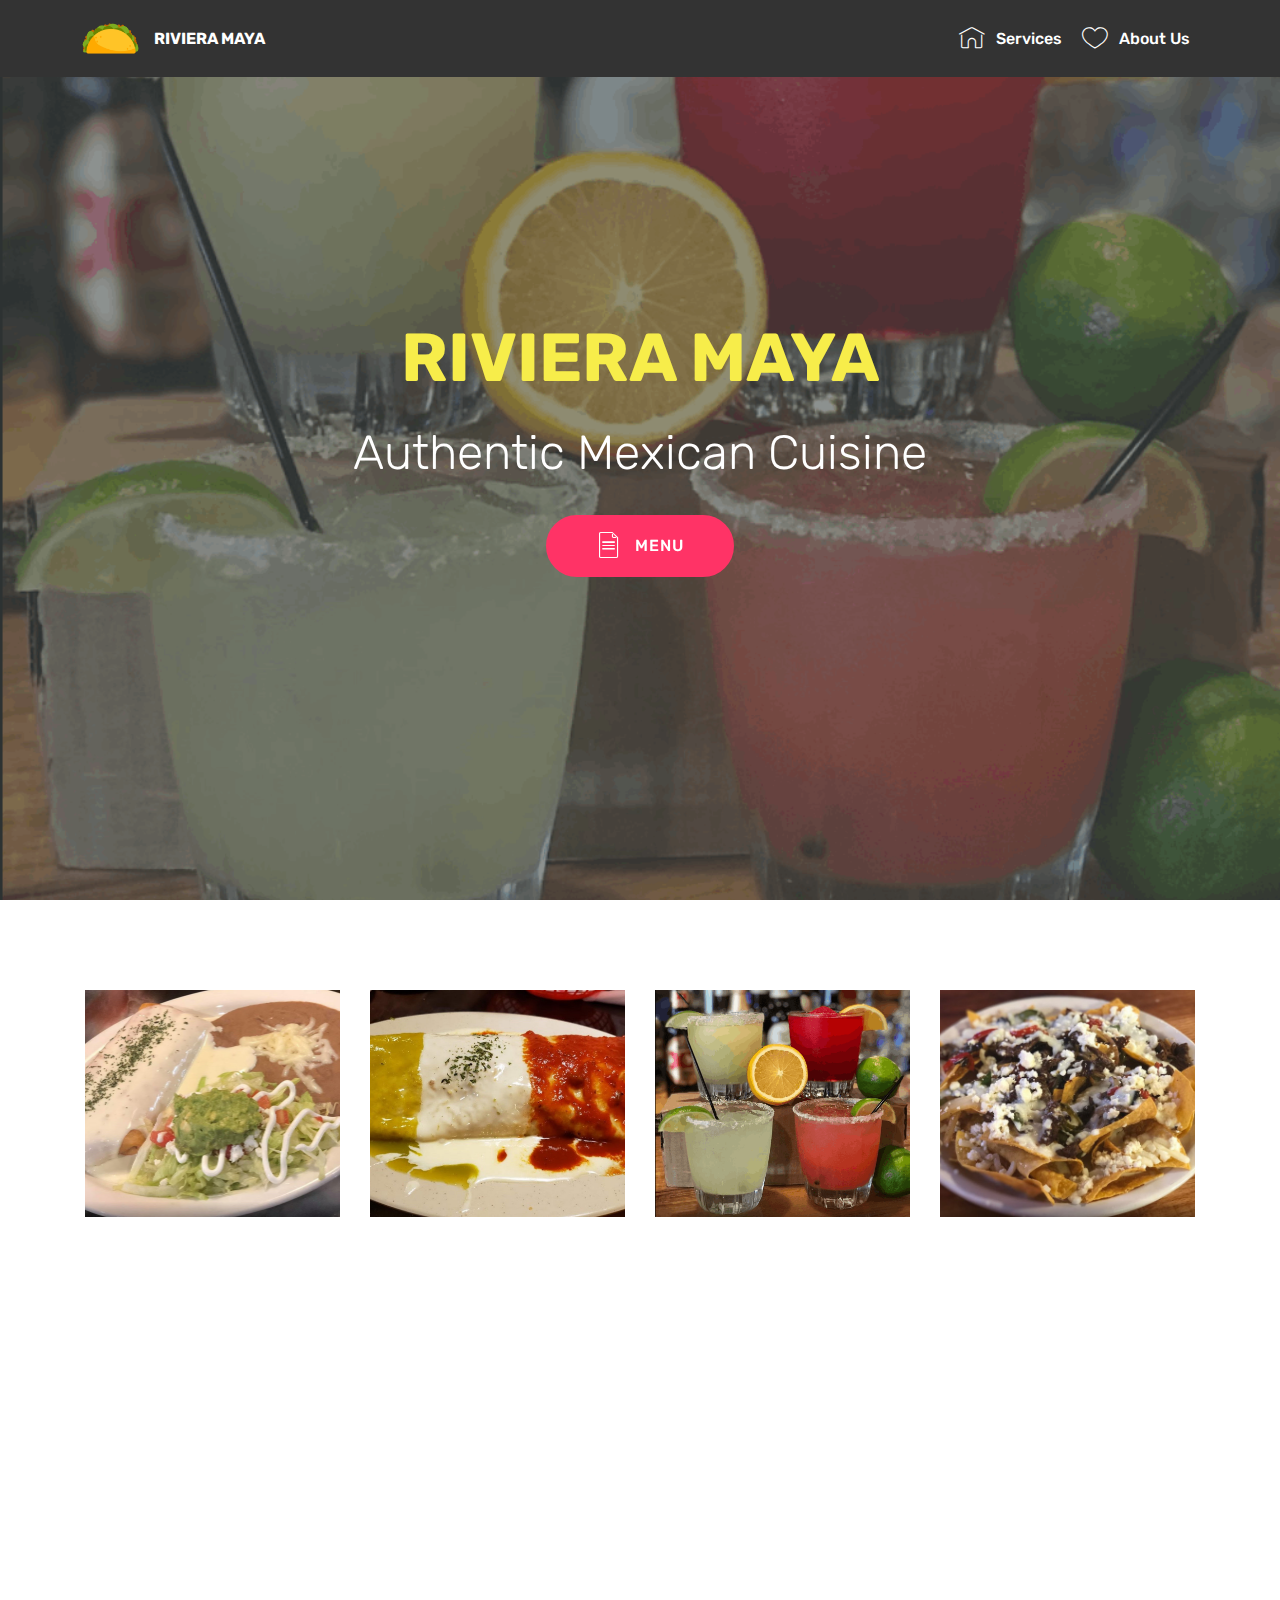
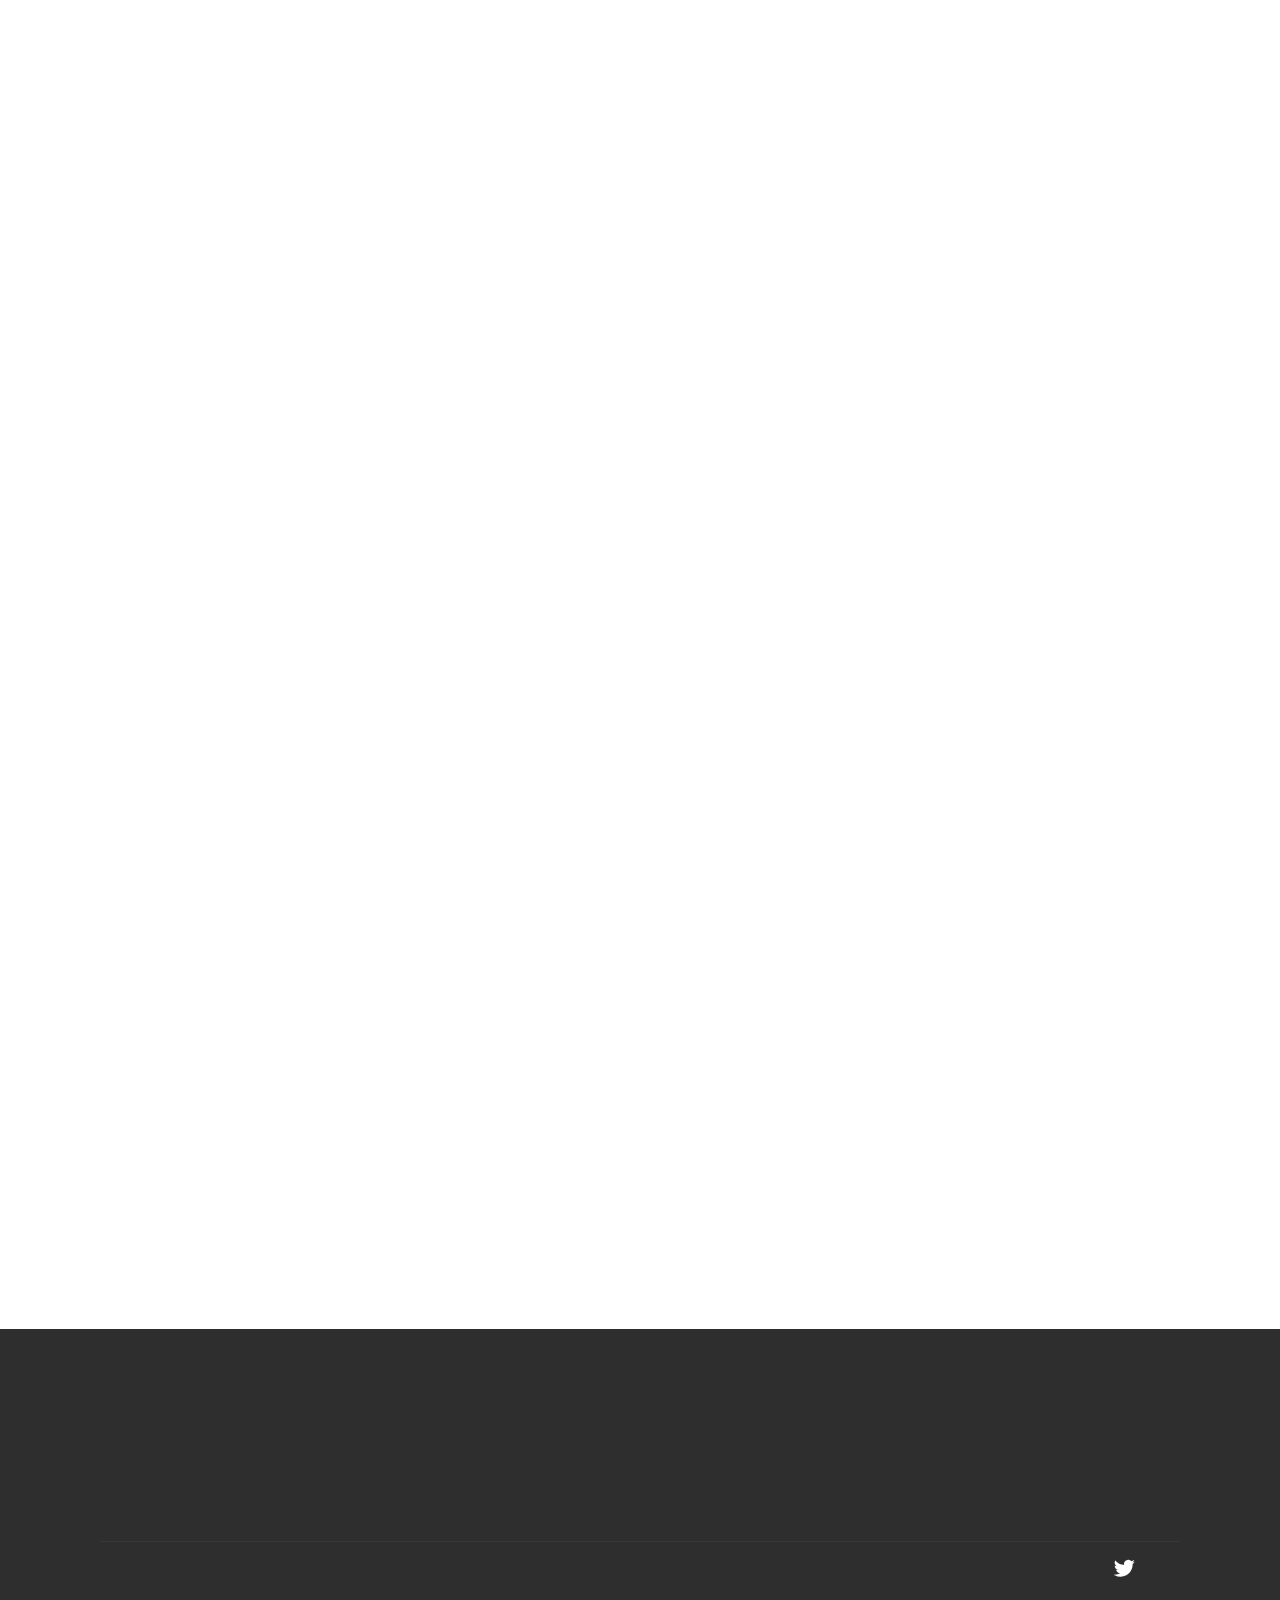
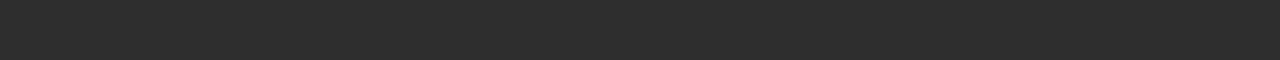
==== commit 143e67d3: "create github pages" ====
--- a/index.html
+++ b/index.html
@@ -17,6 +17,7 @@
   <link rel="stylesheet" href="assets/bootstrap/css/bootstrap-reboot.min.css">
   <link rel="stylesheet" href="assets/socicon/css/styles.css">
   <link rel="stylesheet" href="assets/tether/tether.min.css">
+  <link rel="stylesheet" href="assets/animatecss/animate.min.css">
   <link rel="stylesheet" href="assets/dropdown/css/style.css">
   <link rel="stylesheet" href="assets/theme/css/style.css">
   <link rel="preload" as="style" href="assets/mobirise/css/mbr-additional.css"><link rel="stylesheet" href="assets/mobirise/css/mbr-additional.css" type="text/css">
@@ -67,7 +68,7 @@
     </nav>
 </section>
 
-<section class="engine"><a href="https://mobirise.info/w">free html5 templates</a></section><section class="header1 cid-rYkS70frF5 mbr-fullscreen mbr-parallax-background" id="header1-5">
+<section class="engine"><a href="https://mobirise.info/d">free web maker</a></section><section class="header1 cid-rYkS70frF5 mbr-fullscreen mbr-parallax-background" id="header1-5">
 
     
 
@@ -98,34 +99,34 @@
     <div class="container">
         
         
-        <div class="row mbr-gallery" data-toggle="modal" data-target="#rYm6LJ9Ums">
+        <div class="row mbr-gallery" data-toggle="modal" data-target="#rYqg96Q05L">
             <div class="col-sm-6 col-md-4 col-lg-3 item gallery-image">
                 <div class="item-wrapper">
-                    <img class="w-100" src="assets/images/3-1723x908.jpg" alt="" data-slide-to="0" data-target="#rYm6LJ9OFW">
+                    <img class="w-100" src="assets/images/3-1723x908.jpg" alt="" data-slide-to="0" data-target="#rYqg96QW4S">
                 </div>
             </div><div class="col-sm-6 col-md-4 col-lg-3 item gallery-image">
                 <div class="item-wrapper">
-                    <img class="w-100" src="assets/images/1-1724x886.jpg" alt="" data-slide-to="1" data-target="#rYm6LJ9OFW">
+                    <img class="w-100" src="assets/images/1-1724x886.jpg" alt="" data-slide-to="1" data-target="#rYqg96QW4S">
                 </div>
             </div><div class="col-sm-6 col-md-4 col-lg-3 item gallery-image">
                 <div class="item-wrapper">
-                    <img class="w-100" src="assets/images/hcpbxkr-1007x897.png" alt="" data-slide-to="2" data-target="#rYm6LJ9OFW">
+                    <img class="w-100" src="assets/images/hcpbxkr-1007x897.png" alt="" data-slide-to="2" data-target="#rYqg96QW4S">
                 </div>
             </div><div class="col-sm-6 col-md-4 col-lg-3 item gallery-image">
                 <div class="item-wrapper">
-                    <img class="w-100" src="assets/images/2-1721x958.jpg" alt="" data-slide-to="3" data-target="#rYm6LJ9OFW">
-                </div>
-            </div>
-            
-            
-            
-        </div>
-
-        <div class="modal mbr-slider fade" tabindex="-1" role="dialog" aria-hidden="true" id="rYm6LJ9Ums">
+                    <img class="w-100" src="assets/images/2-1721x958.jpg" alt="" data-slide-to="3" data-target="#rYqg96QW4S">
+                </div>
+            </div>
+            
+            
+            
+        </div>
+
+        <div class="modal mbr-slider fade" tabindex="-1" role="dialog" aria-hidden="true" id="rYqg96Q05L">
             <div class="modal-dialog" role="document">
                 <div class="modal-content">
                     <div class="modal-body">
-                        <div class="carousel slide" data-ride="carousel" id="rYm6LJ9OFW">
+                        <div class="carousel slide" data-ride="carousel" id="rYqg96QW4S">
                             <div class="carousel-inner">
                                 <div class="carousel-item">
                                     <img class="d-block w-100" src="assets/images/3-1723x908.jpg" alt="">
@@ -141,18 +142,18 @@
                                 
                             </div>
                             <ol class="carousel-indicators">
-                                <li data-slide-to="0" class="active" data-target="#rYm6LJ9OFW"></li><li data-slide-to="1" class="active" data-target="#rYm6LJ9OFW"></li><li data-slide-to="2" class="active" data-target="#rYm6LJ9OFW"></li><li data-slide-to="3" class="active" data-target="#rYm6LJ9OFW"></li>
+                                <li data-slide-to="0" class="active" data-target="#rYqg96QW4S"></li><li data-slide-to="1" class="active" data-target="#rYqg96QW4S"></li><li data-slide-to="2" class="active" data-target="#rYqg96QW4S"></li><li data-slide-to="3" class="active" data-target="#rYqg96QW4S"></li>
                                 
                                 
                                 
                             </ol>
                             <a role="button" href="" class="close" data-dismiss="modal" aria-label="Close">
                             </a>
-                            <a class="carousel-control-prev carousel-control" role="button" data-slide="prev" href="#rYm6LJ9OFW">
+                            <a class="carousel-control-prev carousel-control" role="button" data-slide="prev" href="#rYqg96QW4S">
                                 <span class="mbri-left mbr-iconfont" aria-hidden="true"></span>
                                 <span class="sr-only">Previous</span>
                             </a>
-                            <a class="carousel-control-next carousel-control" role="button" data-slide="next" href="#rYm6LJ9OFW">
+                            <a class="carousel-control-next carousel-control" role="button" data-slide="next" href="#rYqg96QW4S">
                                 <span class="mbri-right mbr-iconfont" aria-hidden="true"></span>
                                 <span class="sr-only">Next</span>
                             </a>
@@ -322,7 +323,7 @@
                 <h5 class="pb-3">
                     Links<br>
                 </h5>
-                <p class="mbr-text"><a href="http://jasonhahndesigns.com" target="_blank" class="text-success">Site by JHD</a><br><br><br></p>
+                <p class="mbr-text"><a href="http://hahncreations.com" target="_blank" class="text-primary">Site by HC</a><br><br><br></p>
             </div>
         </div>
         <div class="footer-lower">
@@ -363,14 +364,17 @@
   <script src="assets/web/assets/jquery/jquery.min.js"></script>
   <script src="assets/popper/popper.min.js"></script>
   <script src="assets/bootstrap/js/bootstrap.min.js"></script>
+  <script src="assets/smoothscroll/smooth-scroll.js"></script>
   <script src="assets/tether/tether.min.js"></script>
+  <script src="assets/touchswipe/jquery.touch-swipe.min.js"></script>
+  <script src="assets/viewportchecker/jquery.viewportchecker.js"></script>
+  <script src="assets/parallax/jarallax.min.js"></script>
   <script src="assets/dropdown/js/nav-dropdown.js"></script>
   <script src="assets/dropdown/js/navbar-dropdown.js"></script>
-  <script src="assets/touchswipe/jquery.touch-swipe.min.js"></script>
-  <script src="assets/parallax/jarallax.min.js"></script>
-  <script src="assets/smoothscroll/smooth-scroll.js"></script>
   <script src="assets/theme/js/script.js"></script>
   
   
-</body>
+ <div id="scrollToTop" class="scrollToTop mbr-arrow-up"><a style="text-align: center;"><i class="mbr-arrow-up-icon mbr-arrow-up-icon-cm cm-icon cm-icon-smallarrow-up"></i></a></div>
+    <input name="animation" type="hidden">
+  </body>
 </html>--- a/assets/mobirise/css/mbr-additional.css
+++ b/assets/mobirise/css/mbr-additional.css
@@ -542,8 +542,8 @@
   color: #dfd9c6;
 }
 /* Scroll to top button*/
-.scrollToTop_wraper {
-  display: none;
+#scrollToTop a {
+  border-radius: 100px;
 }
 .form-control {
   font-family: 'Rubik', sans-serif;
@@ -1876,52 +1876,65 @@
 .cid-qTkzRZLJNu .dropdown-item:hover {
   color: #f7ed4a !important;
 }
-.cid-rYlP4HPvYQ {
+.cid-rYmbeA7H24 {
   padding-top: 90px;
-  padding-bottom: 90px;
-  background-color: #efefef;
-}
-.cid-rYlP4HPvYQ P {
+  padding-bottom: 60px;
+  background-image: url("../../../assets/images/1-1724x886.jpg");
+}
+.cid-rYmbeA7H24 .mbr-section-text {
   color: #767676;
 }
-.cid-rYm35LIKYE {
-  padding-top: 60px;
-  padding-bottom: 60px;
-}
-.cid-rYm35LIKYE .nav-tabs {
+.cid-rYmbeA7H24 .mbr-section-subtitle {
+  color: #767676;
+}
+.cid-rYmbeA7H24 .tabcont {
+  -webkit-justify-content: center;
+  justify-content: center;
+}
+.cid-rYmbeA7H24 .mbr-iconfont {
+  font-size: 48px;
+}
+.cid-rYmbeA7H24 .card-img {
+  margin-bottom: 1.5rem;
+}
+.cid-rYmbeA7H24 .tab-content-row {
+  -webkit-justify-content: center;
+  justify-content: center;
+}
+.cid-rYmbeA7H24 .tab-content {
+  margin-top: 3rem;
+  width: 100%;
+}
+.cid-rYmbeA7H24 .nav-tabs {
   -webkit-justify-content: center;
   justify-content: center;
   -webkit-flex-wrap: wrap;
   flex-wrap: wrap;
   border-bottom: none;
 }
-.cid-rYm35LIKYE .nav-tabs .nav-link {
+.cid-rYmbeA7H24 .nav-tabs .nav-link {
   box-sizing: border-box;
-  color: #ffffff;
+  color: #767676;
   font-style: normal;
   font-weight: 500;
   border-radius: 3px;
-  border: 1px solid #ffffff;
   padding: 1rem 3rem;
   margin: 0.4rem .8rem !important;
-  transition: all .5s;
-}
-.cid-rYm35LIKYE .nav-tabs .nav-link:hover {
-  background-color: #ff3366;
-}
-.cid-rYm35LIKYE .nav-tabs .nav-link.active {
-  font-weight: 500;
+  transition: color .3s;
+  border: 2px solid #767676;
+}
+.cid-rYmbeA7H24 .nav-tabs .nav-link:hover {
+  background: #149dcc;
+}
+.cid-rYmbeA7H24 .nav-tabs .nav-link.active {
   color: #ffffff;
   font-style: normal;
-  border: none;
-  background: #ff3366;
-}
-.cid-rYm35LIKYE .nav-tabs .nav-link.active:hover {
-  border: none;
-}
-.cid-rYm35LIKYE p {
-  color: #232323;
-}
-.cid-rYm35LIKYE .mbr-text {
-  text-align: center;
-}
+  border: 2px solid #149dcc;
+  background: #149dcc;
+}
+.cid-rYmbeA7H24 .nav-tabs .nav-link.active:hover {
+  border: 2px solid #149dcc;
+}
+.cid-rYmbeA7H24 H2 {
+  color: #ffffff;
+}
--- a/assets/mobirise/css/mbr-additional.css
+++ b/assets/mobirise/css/mbr-additional.css
@@ -542,8 +542,8 @@
   color: #dfd9c6;
 }
 /* Scroll to top button*/
-.scrollToTop_wraper {
-  display: none;
+#scrollToTop a {
+  border-radius: 100px;
 }
 .form-control {
   font-family: 'Rubik', sans-serif;
@@ -1876,52 +1876,65 @@
 .cid-qTkzRZLJNu .dropdown-item:hover {
   color: #f7ed4a !important;
 }
-.cid-rYlP4HPvYQ {
+.cid-rYmbeA7H24 {
   padding-top: 90px;
-  padding-bottom: 90px;
-  background-color: #efefef;
-}
-.cid-rYlP4HPvYQ P {
+  padding-bottom: 60px;
+  background-image: url("../../../assets/images/1-1724x886.jpg");
+}
+.cid-rYmbeA7H24 .mbr-section-text {
   color: #767676;
 }
-.cid-rYm35LIKYE {
-  padding-top: 60px;
-  padding-bottom: 60px;
-}
-.cid-rYm35LIKYE .nav-tabs {
+.cid-rYmbeA7H24 .mbr-section-subtitle {
+  color: #767676;
+}
+.cid-rYmbeA7H24 .tabcont {
+  -webkit-justify-content: center;
+  justify-content: center;
+}
+.cid-rYmbeA7H24 .mbr-iconfont {
+  font-size: 48px;
+}
+.cid-rYmbeA7H24 .card-img {
+  margin-bottom: 1.5rem;
+}
+.cid-rYmbeA7H24 .tab-content-row {
+  -webkit-justify-content: center;
+  justify-content: center;
+}
+.cid-rYmbeA7H24 .tab-content {
+  margin-top: 3rem;
+  width: 100%;
+}
+.cid-rYmbeA7H24 .nav-tabs {
   -webkit-justify-content: center;
   justify-content: center;
   -webkit-flex-wrap: wrap;
   flex-wrap: wrap;
   border-bottom: none;
 }
-.cid-rYm35LIKYE .nav-tabs .nav-link {
+.cid-rYmbeA7H24 .nav-tabs .nav-link {
   box-sizing: border-box;
-  color: #ffffff;
+  color: #767676;
   font-style: normal;
   font-weight: 500;
   border-radius: 3px;
-  border: 1px solid #ffffff;
   padding: 1rem 3rem;
   margin: 0.4rem .8rem !important;
-  transition: all .5s;
-}
-.cid-rYm35LIKYE .nav-tabs .nav-link:hover {
-  background-color: #ff3366;
-}
-.cid-rYm35LIKYE .nav-tabs .nav-link.active {
-  font-weight: 500;
+  transition: color .3s;
+  border: 2px solid #767676;
+}
+.cid-rYmbeA7H24 .nav-tabs .nav-link:hover {
+  background: #149dcc;
+}
+.cid-rYmbeA7H24 .nav-tabs .nav-link.active {
   color: #ffffff;
   font-style: normal;
-  border: none;
-  background: #ff3366;
-}
-.cid-rYm35LIKYE .nav-tabs .nav-link.active:hover {
-  border: none;
-}
-.cid-rYm35LIKYE p {
-  color: #232323;
-}
-.cid-rYm35LIKYE .mbr-text {
-  text-align: center;
-}
+  border: 2px solid #149dcc;
+  background: #149dcc;
+}
+.cid-rYmbeA7H24 .nav-tabs .nav-link.active:hover {
+  border: 2px solid #149dcc;
+}
+.cid-rYmbeA7H24 H2 {
+  color: #ffffff;
+}
